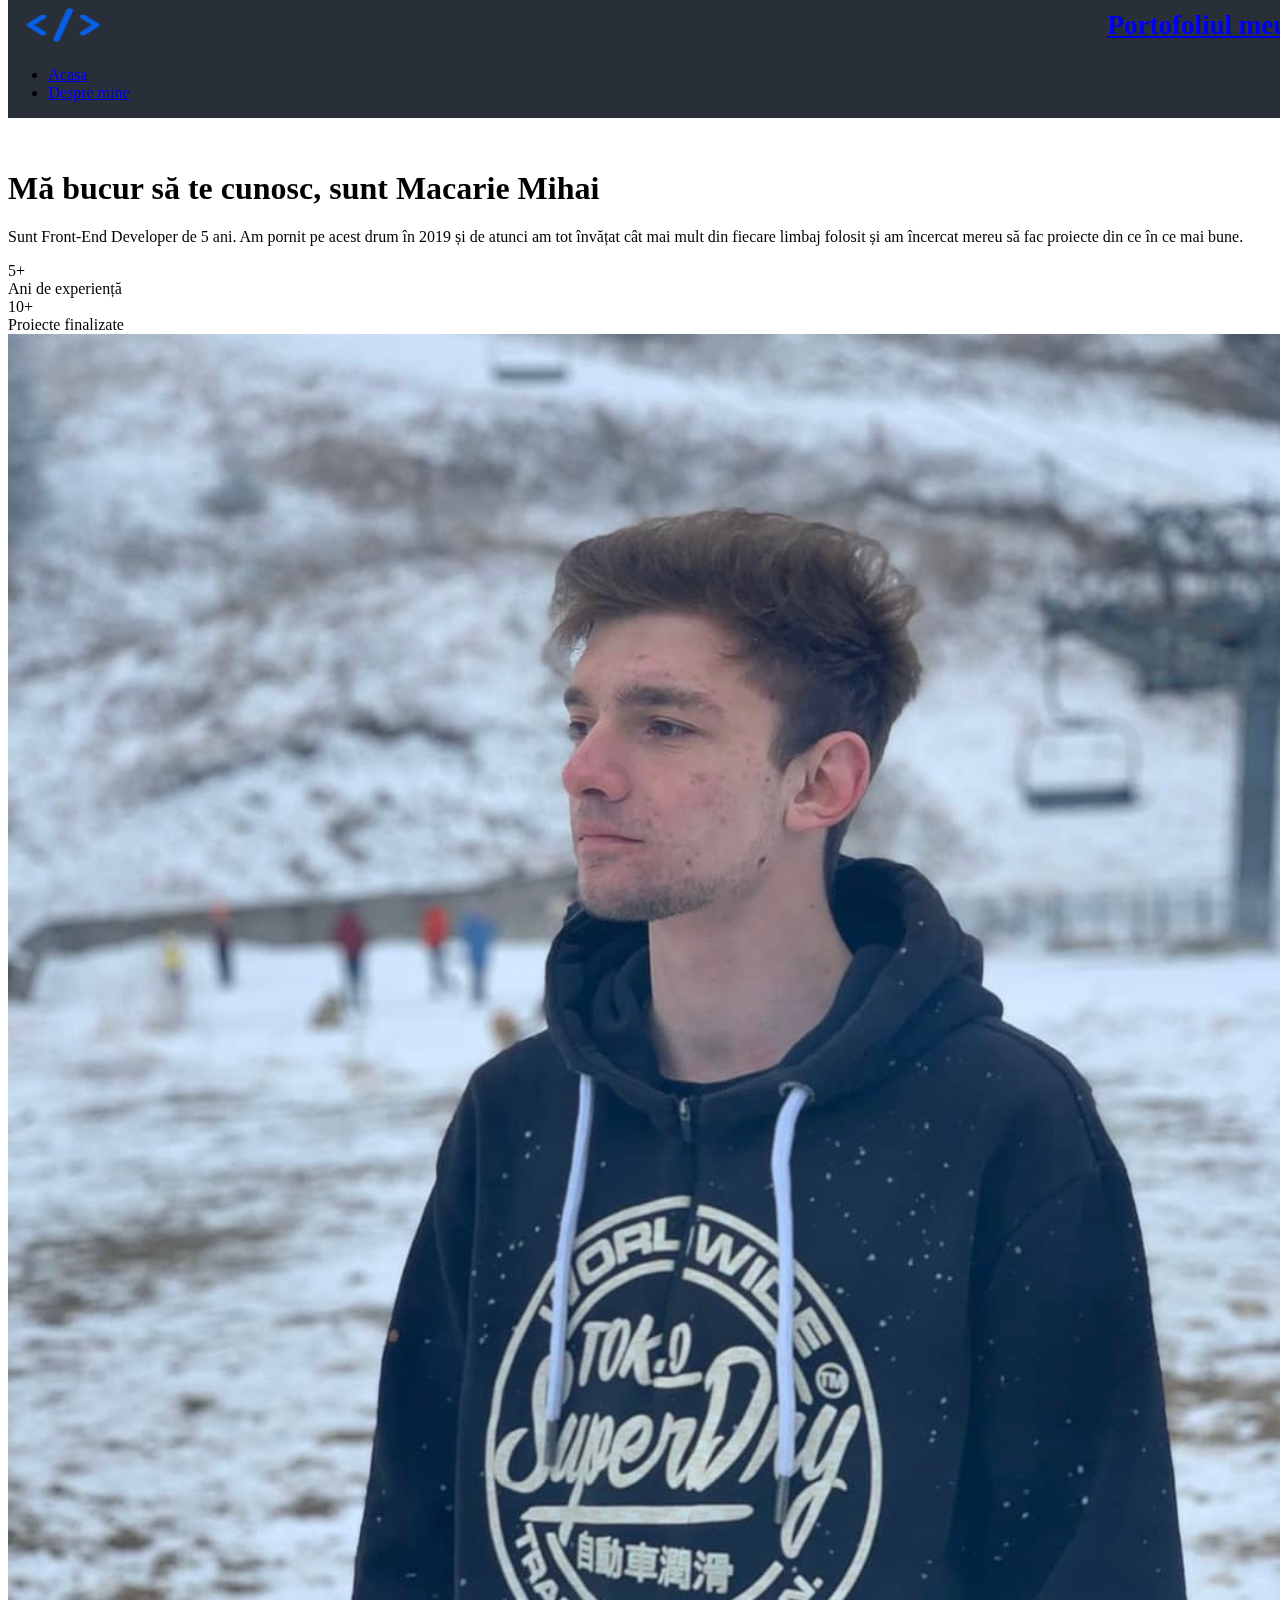
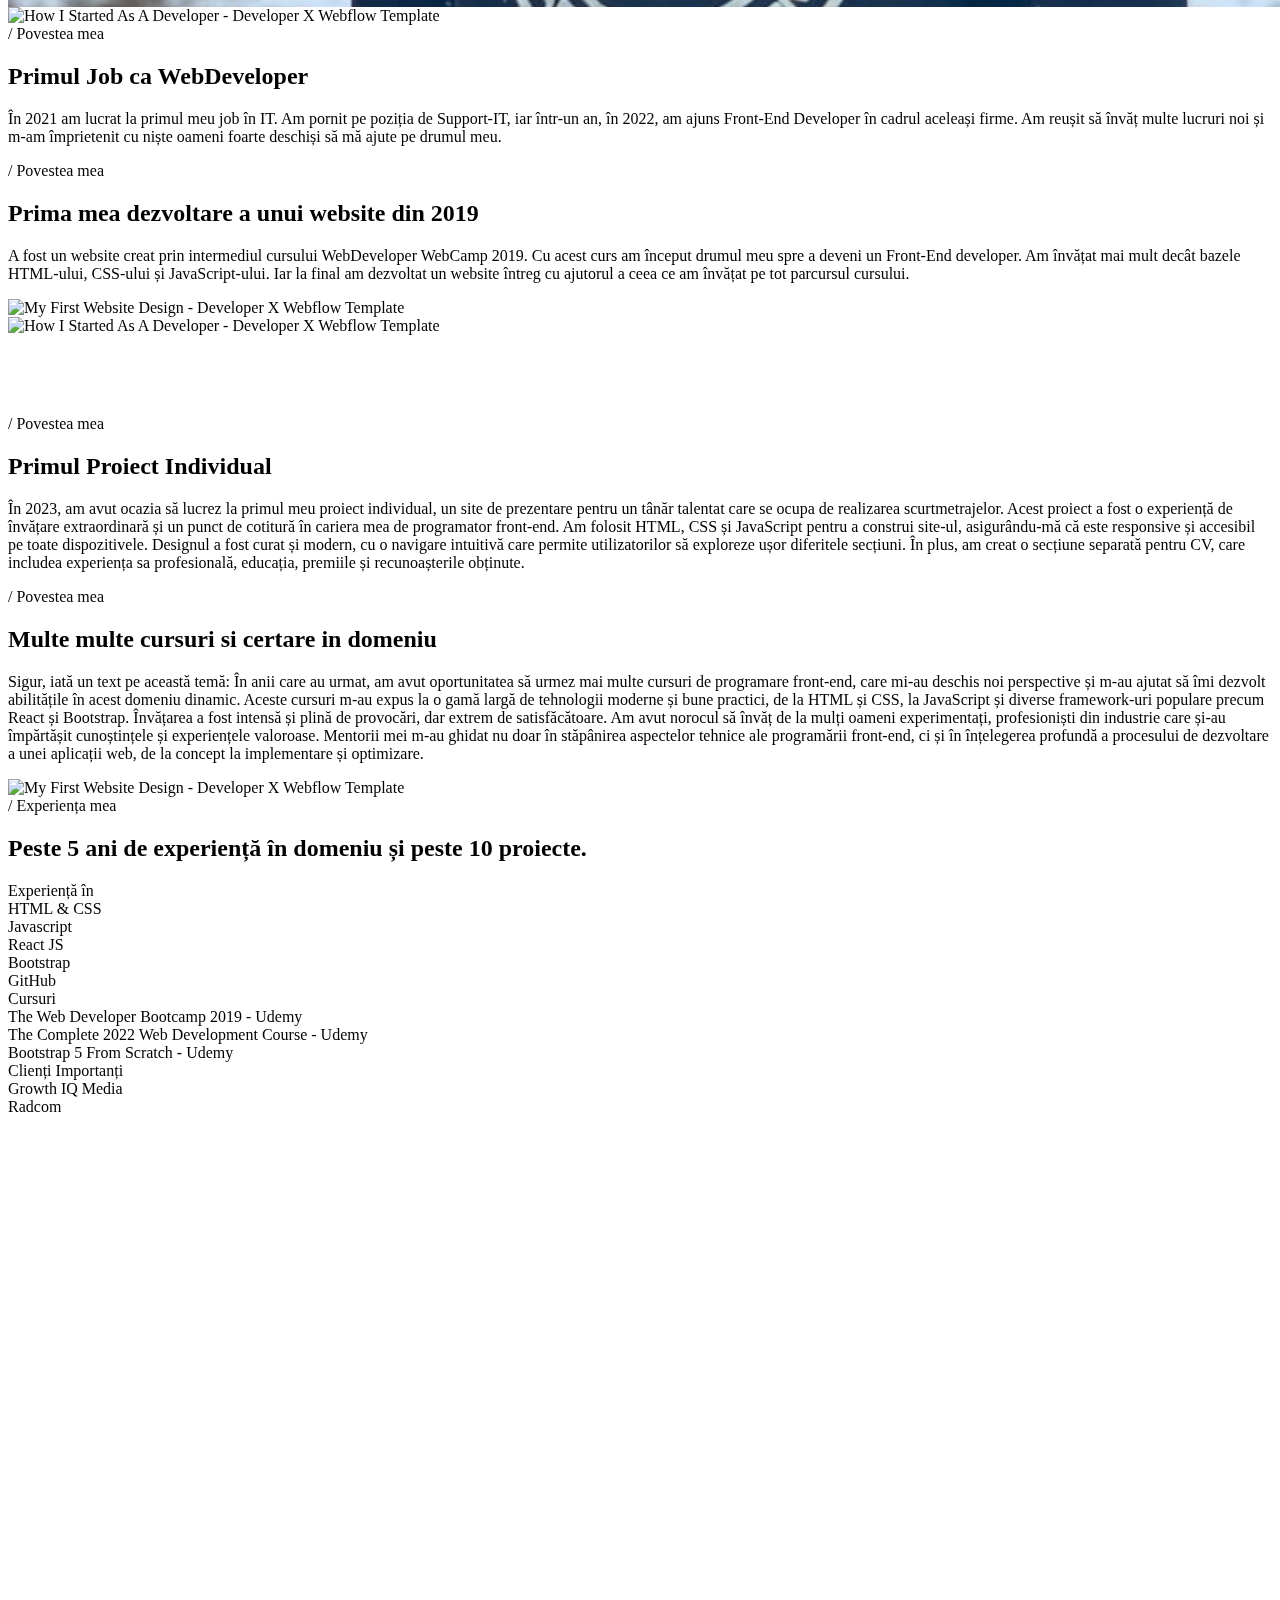
==== about.html @ eaac19b2 "Add files via upload" ====
<html
  data-wf-domain="developertemplate.webflow.io"
  data-wf-page="6232779cb1f7bf62f903f436"
  data-wf-site="622fbc5a718ac3417fcd3d75"
  data-wf-status="1"
  lang="en"
  class="w-mod-js w-mod-ix"
>
  <head>
    <script src="https://unpkg.com/lucide@latest"></script> <!-- Lucide Icons -->
    <script src="https://unpkg.com/lucide@latest"></script> <!-- Lucide Icons -->
    <style>
      .wf-force-outline-none[tabindex="-1"]:focus {
        outline: none;
      }
    </style>
    <meta charset="utf-8" />
    <title>About - Developer X - Webflow Ecommerce website template</title>
    <meta
      content="Want to stand-out from the rest of developers? Meet Developer X, our top-notch developer portfolio Webflow Template designed for developers, by developers. If you want to boost your personal brand &amp; have an stellar online presence, this is the template for you."
      name="description"
    />
    <meta
      content="About - Developer X - Webflow Ecommerce website template"
      property="og:title"
    />
    <meta
      content="Want to stand-out from the rest of developers? Meet Developer X, our top-notch developer portfolio Webflow Template designed for developers, by developers. If you want to boost your personal brand &amp; have an stellar online presence, this is the template for you."
      property="og:description"
    />
    <meta
      content="https://assets-global.website-files.com/622fbc5a718ac3417fcd3d75/623a05f6d0037edb2e029507_featured-image-developer-webflow-ecommerce-template.png"
      property="og:image"
    />
    <meta
      content="About - Developer X - Webflow Ecommerce website template"
      property="twitter:title"
    />
    <meta
      content="Want to stand-out from the rest of developers? Meet Developer X, our top-notch developer portfolio Webflow Template designed for developers, by developers. If you want to boost your personal brand &amp; have an stellar online presence, this is the template for you."
      property="twitter:description"
    />
    <meta
      content="https://assets-global.website-files.com/622fbc5a718ac3417fcd3d75/623a05f6d0037edb2e029507_featured-image-developer-webflow-ecommerce-template.png"
      property="twitter:image"
    />
    <meta property="og:type" content="website" />
    <meta content="summary_large_image" name="twitter:card" />
    <meta content="width=device-width, initial-scale=1" name="viewport" />
    <meta content="Webflow" name="generator" />
    <link
      href="https://assets-global.website-files.com/622fbc5a718ac3417fcd3d75/css/developertemplate.webflow.d7b57776f.css"
      rel="stylesheet"
      type="text/css"
    />
    <script type="text/javascript">
      !(function (o, c) {
        var n = c.documentElement,
          t = " w-mod-";
        (n.className += t + "js"),
          ("ontouchstart" in o ||
            (o.DocumentTouch && c instanceof DocumentTouch)) &&
            (n.className += t + "touch");
      })(window, document);
    </script>
    <link
      href="https://assets-global.website-files.com/622fbc5a718ac3417fcd3d75/622fc136fe00798ec6930d63_favicon-developer-webflow-ecommerce-template.svg"
      rel="shortcut icon"
      type="image/x-icon"
    />
    <link
      href="https://assets-global.website-files.com/622fbc5a718ac3417fcd3d75/622fc1393ff7586b04fc5162_webclip-developer-webflow-ecommerce-template.svg"
      rel="apple-touch-icon"
    />
    <style>
      .w-webflow-badge {
        display: none !important;
      }
    </style>
    <script type="text/javascript">
      window.__WEBFLOW_CURRENCY_SETTINGS = {
        currencyCode: "USD",
        symbol: "$",
        decimal: ".",
        fractionDigits: 2,
        group: ",",
        template:
          '{{wf {"path":"symbol","type":"PlainText"} }} {{wf {"path":"amount","type":"CommercePrice"} }} {{wf {"path":"currencyCode","type":"PlainText"} }}',
        hideDecimalForWholeNumbers: false,
      };
    </script>
    <link rel="stylesheet" href="about.css">
  </head>
  <body>
    <div style="opacity: 1" class="page-wrapper">
      <div
        data-animation="over-left"
        data-collapse="all"
        data-duration="400"
        data-easing="ease"
        data-easing2="ease"
        role="banner"
        class="header-wrapper w-nav sticky"
      >
        <div
          data-w-id="c5231f79-d17d-961c-a3fe-cabb2bfa14ce"
          class="container-default w-container"
          style="opacity: 1"
        >
          <div class="header-content-wrapper">
            <a
              href="index.html"
              aria-current="page"
              class="header-nav-link w-nav-brand w--current title"
              ><img
                src="code.png"
                alt="Macarie Mihai-Alexandru|Web Developer|Portofolio"
                class="header-logo"
            />Portofoliul meu</a>
            <div class="header-right-side">
              <!-- <div class="menu-iconz" id="burger-menuz">
                <i data-lucide="menu">ma-ta</i>
            </div>
            <div class="menu-itemz" id="menuz">
                <button class="menu-btnz">Acasă</button>
                <button class="menu-btnz">Despre mine</button>
            </div> -->
              <ul role="list" class="header-nav-menu-list hidden-on-tablet">
                <li
                  data-w-id="c5231f79-d17d-961c-a3fe-cabb2bfa14d4"
                  class="header-nav-list-item"
                >
                  <a
                    href="index.html"
                    aria-current="page"
                    class="header-nav-link w-nav-link w--current"
                    >Acasa</a
                  >
                </li>
                <li
                  data-w-id="c5231f79-d17d-961c-a3fe-cabb2bfa14d7"
                  class="header-nav-list-item"
                >
                  <a href="about.html" class="header-nav-link w-nav-link">Despre mine</a>
                </li>
              </ul>
            </div>
          </div>
        </div>
        <div class="w-nav-overlay" data-wf-ignore="" id="w-nav-overlay-0"></div>
      </div>
                  </div>
                </li>
              </ul>
              <div
                data-w-id="c5231f79-d17d-961c-a3fe-cabb2bfa1510"
                class="hamburger-menu-wrapper w-nav-button"
                style="-webkit-user-select: text"
                aria-label="menu"
                role="button"
                tabindex="0"
                aria-controls="w-nav-overlay-0"
                aria-haspopup="menu"
                aria-expanded="false"
                fdprocessedid="9fajr"
              >
                <div
                  class="hamburger-menu-bar top"
                  style="
                    transform: translate3d(0px, 0px, 0px) scale3d(1, 1, 1)
                      rotateX(0deg) rotateY(0deg) rotateZ(0deg) skew(0deg, 0deg);
                    transform-style: preserve-3d;
                  "
                ></div>
                <div
                  class="hamburger-menu-bar bottom"
                  style="
                    transform: translate3d(0px, 0px, 0px) scale3d(1, 1, 1)
                      rotateX(0deg) rotateY(0deg) rotateZ(0deg) skew(0deg, 0deg);
                    transform-style: preserve-3d;
                  "
                ></div>
              </div>
            </div>
          </div>
          <div
            class="header-nav-menu-wrapper hamburger-desktop"
          >
            <div
              class="header-nav-menu-bg"
              style="width: 0vw; height: 0vw"
            ></div>
            <ul
              role="list"
              class="header-nav-menu-list hamburger-desktop"
              style="
                transform: translate3d(0px, 0px, 0px) scale3d(0.9, 0.9, 1)
                  rotateX(0deg) rotateY(0deg) rotateZ(0deg) skew(0deg, 0deg);
                transform-style: preserve-3d;
                opacity: 0;
              "
            >
              <li
                data-w-id="c5231f79-d17d-961c-a3fe-cabb2bfa1516"
                class="header-nav-list-item hamburger-desktop"
              >
                <a
                  href="/home"
                  class="header-nav-link hamburger-desktop-nav-link w-nav-link"
                  >Home</a
                >
              </li>
              <li
                data-w-id="c5231f79-d17d-961c-a3fe-cabb2bfa1519"
                class="header-nav-list-item hamburger-desktop"
              >
                <a
                  href="/about"
                  aria-current="page"
                  class="header-nav-link hamburger-desktop-nav-link w-nav-link w--current"
                  >About</a
                >
              </li>
              <li
                data-w-id="c5231f79-d17d-961c-a3fe-cabb2bfa151c"
                class="header-nav-list-item hamburger-desktop"
              >
                <a
                  href="/blog"
                  class="header-nav-link hamburger-desktop-nav-link w-nav-link"
                  >Blog</a
                >
              </li>
              <li
                data-w-id="c5231f79-d17d-961c-a3fe-cabb2bfa151f"
                class="header-nav-list-item hamburger-desktop"
              >
                <a
                  href="/portfolio"
                  class="header-nav-link hamburger-desktop-nav-link w-nav-link"
                  >Portfolio</a
                >
              </li>
            </ul>
          </div>
        </div>
        <div class="w-nav-overlay" data-wf-ignore="" id="w-nav-overlay-0"></div>
      </div>
      <div class="section pd-top-130px---bottom-190px">
        <div class="container-default w-container main-section">
          <div class="grid-2-columns hero-avatar-right">
            <div
              id="w-node-_020d9287-97de-99de-4f2e-3b975ffccd1d-f903f436"
              data-w-id="020d9287-97de-99de-4f2e-3b975ffccd1d"
              style="
                transform: translate3d(0px, 0%, 0px) scale3d(1, 1, 1)
                  rotateX(0deg) rotateY(0deg) rotateZ(0deg) skew(0deg, 0deg);
                opacity: 1;
                transform-style: preserve-3d;
              "
            >
              <div class="heading-top-line large"></div>
              <h1 class="display-2">Mă bucur să te cunosc, sunt Macarie Mihai</h1>
              <p class="mg-bottom-0">
                Sunt Front-End Developer de 5 ani. Am pornit pe acest drum în 2019 și de atunci am tot învățat cât mai mult din
                 fiecare limbaj folosit și am încercat mereu să fac proiecte din ce în ce mai bune.
              </p>
              <div class="divider top-52px---bottom-20px bg-neutral-700"></div>
              <div class="inner-container _432px-mbl">
                <div class="grid-2-columns _2-col-mbl _1-col-mbp">
                  <div class="flex align-center">
                    <div class="display-2 mg-right-16px">
                      5<span class="color-accent-1">+</span>
                    </div>
                    <div class="text-300 bold">Ani de experiență</div>
                  </div>
                  <div class="flex align-center">
                    <div class="display-2 mg-right-16px">
                      10<span class="color-accent-1">+</span>
                    </div>
                    <div class="text-300 bold">Proiecte finalizate</div>
                  </div>
                </div>
              </div>
            </div>
            <img
              src="image00001.jpg"
              loading="eager"
              style="
                transform: translate3d(0px, 0%, 0px) scale3d(1, 1, 1)
                  rotateX(0deg) rotateY(0deg) rotateZ(0deg) skew(0deg, 0deg);
                opacity: 1;
                transform-style: preserve-3d;
              "
              data-w-id="f880c9f0-ab53-c881-2e73-5d5b19475336"
              alt="John Carter - Developer X Webflow Template"
              id="w-node-f880c9f0-ab53-c881-2e73-5d5b19475336-f903f436"
              class="avatar-circle"
            />
          </div>
        </div>
      </div>
      <div
        class="bg-neutral-700-40 position-relative---z-index-1 pd-top-100px-mbl"
      >
        <div class="bg-neutral-800 _116px-top hidden-on-mbl"></div>
        <div class="bg-neutral-800 _116px-bottom"></div>
        <div class="container-default w-container">
          <div class="grid-2-columns gap-row-80px">
            <div
              id="w-node-_3e60872d-21ee-0ba2-73a3-b4a9aa8975a2-f903f436"
              class="grid-1-column gap-row-100px"
            >
              <div
                id="w-node-a67dae8f-00e7-66e1-601a-1403f162eeef-f903f436"
                data-w-id="a67dae8f-00e7-66e1-601a-1403f162eeef"
                style="
                  transform: translate3d(0px, 0%, 0px) scale3d(1, 1, 1)
                    rotateX(0deg) rotateY(0deg) rotateZ(0deg) skew(0deg, 0deg);
                  opacity: 1;
                  transform-style: preserve-3d;
                "
                class="inner-container _560px _100-mbl"
              >
                <img
                  src="https://assets-global.website-files.com/622fbc5a718ac3417fcd3d75/62335be9ecc98ad8c7535a00_my-story-image-1-developer-webflow-ecommerce-template.jpg"
                  loading="eager"
                  sizes="(max-width: 479px) 92vw, (max-width: 767px) 94vw, (max-width: 991px) 46vw, (max-width: 1439px) 47vw, 560px"
                  srcset="
                    https://assets-global.website-files.com/622fbc5a718ac3417fcd3d75/62335be9ecc98ad8c7535a00_my-story-image-1-developer-webflow-ecommerce-template-p-500.jpeg   500w,
                    https://assets-global.website-files.com/622fbc5a718ac3417fcd3d75/62335be9ecc98ad8c7535a00_my-story-image-1-developer-webflow-ecommerce-template-p-800.jpeg   800w,
                    https://assets-global.website-files.com/622fbc5a718ac3417fcd3d75/62335be9ecc98ad8c7535a00_my-story-image-1-developer-webflow-ecommerce-template-p-1080.jpeg 1080w,
                    https://assets-global.website-files.com/622fbc5a718ac3417fcd3d75/62335be9ecc98ad8c7535a00_my-story-image-1-developer-webflow-ecommerce-template.jpg         1120w
                  "
                  alt="How I Started As A Developer - Developer X Webflow Template"
                  class="border-radius-24px border-radius-16px-mbp"
                />
              </div>
              <div
                id="w-node-_1b72c502-ee15-e3e7-bbd6-4a3b52f3fd0f-f903f436"
                data-w-id="1b72c502-ee15-e3e7-bbd6-4a3b52f3fd0f"
                style="
                  transform: translate3d(0px, 0%, 0px) scale3d(1, 1, 1)
                    rotateX(0deg) rotateY(0deg) rotateZ(0deg) skew(0deg, 0deg);
                  opacity: 1;
                  transform-style: preserve-3d;
                "
                class="inner-container _540px _100-mbl"
              >
                <div class="subtitle">
                  <span class="color-accent-1">/</span> Povestea mea
                </div>
                <h2 class="display-3"> Primul Job ca WebDeveloper</h2>
                <p class="mg-bottom-0">
                    În 2021 am lucrat la primul meu job în IT. Am pornit pe poziția de Support-IT, iar într-un an, în 2022, am ajuns Front-End Developer în cadrul aceleași firme. 
                    Am reușit să învăț multe lucruri noi și m-am împrietenit cu niște oameni foarte deschiși să mă ajute pe drumul meu.
                </p>
              </div>
            </div>
            <div
              id="w-node-e5228048-6409-aeb2-7e31-d56007757769-f903f436"
              class="grid-1-column gap-row-100px mg-top-292px-desktop-and-tablet"
            >
              <div
                id="w-node-e5228048-6409-aeb2-7e31-d5600775776c-f903f436"
                data-w-id="e5228048-6409-aeb2-7e31-d5600775776c"
                style="
                  transform: translate3d(0px, 0%, 0px) scale3d(1, 1, 1)
                    rotateX(0deg) rotateY(0deg) rotateZ(0deg) skew(0deg, 0deg);
                  opacity: 1;
                  transform-style: preserve-3d;
                "
                class="inner-container _540px _100-mbl"
              >
                <div class="subtitle">
                  <span class="color-accent-1">/</span> Povestea mea
                </div>
                <h2 class="display-3">Prima mea dezvoltare a unui website din 2019</h2>
                <p class="mg-bottom-0">
                    A fost un website creat prin intermediul cursului WebDeveloper WebCamp 2019. Cu acest curs am început drumul meu spre a deveni un Front-End developer.
                     Am învățat mai mult decât bazele HTML-ului, CSS-ului și JavaScript-ului. Iar la final am dezvoltat un website întreg cu ajutorul a ceea ce am învățat pe tot parcursul 
                     cursului.
                </p>
              </div>
              <div
                id="w-node-e5228048-6409-aeb2-7e31-d5600775776a-f903f436"
                data-w-id="e5228048-6409-aeb2-7e31-d5600775776a"
                style="
                  transform: translate3d(0px, 0%, 0px) scale3d(1, 1, 1)
                    rotateX(0deg) rotateY(0deg) rotateZ(0deg) skew(0deg, 0deg);
                  opacity: 1;
                  transform-style: preserve-3d;
                "
                class="inner-container _560px _100-mbl"
              >
                <img
                  src="https://assets-global.website-files.com/622fbc5a718ac3417fcd3d75/62335be970b9542f0f60b9c6_my-story-image-2-developer-webflow-ecommerce-template.jpg"
                  loading="eager"
                  sizes="(max-width: 479px) 92vw, (max-width: 767px) 94vw, (max-width: 991px) 46vw, (max-width: 1439px) 47vw, 560px"
                  srcset="
                    https://assets-global.website-files.com/622fbc5a718ac3417fcd3d75/62335be970b9542f0f60b9c6_my-story-image-2-developer-webflow-ecommerce-template-p-500.jpeg   500w,
                    https://assets-global.website-files.com/622fbc5a718ac3417fcd3d75/62335be970b9542f0f60b9c6_my-story-image-2-developer-webflow-ecommerce-template-p-800.jpeg   800w,
                    https://assets-global.website-files.com/622fbc5a718ac3417fcd3d75/62335be970b9542f0f60b9c6_my-story-image-2-developer-webflow-ecommerce-template-p-1080.jpeg 1080w,
                    https://assets-global.website-files.com/622fbc5a718ac3417fcd3d75/62335be970b9542f0f60b9c6_my-story-image-2-developer-webflow-ecommerce-template.jpg         1120w
                  "
                  alt="My First Website Design - Developer X Webflow Template"
                  class="border-radius-24px border-radius-16px-mbp"
                />
              </div>
            </div>
          </div>
        </div>
        <div class="container-default w-container">
          <div class="grid-2-columns gap-row-80px">
            <div
              id="w-node-_3e60872d-21ee-0ba2-73a3-b4a9aa8975a2-f903f436"
              class="grid-1-column gap-row-100px"
            >
              <div
                id="w-node-a67dae8f-00e7-66e1-601a-1403f162eeef-f903f436"
                data-w-id="a67dae8f-00e7-66e1-601a-1403f162eeef"
                style="
                  transform: translate3d(0px, 0%, 0px) scale3d(1, 1, 1)
                    rotateX(0deg) rotateY(0deg) rotateZ(0deg) skew(0deg, 0deg);
                  opacity: 1;
                  transform-style: preserve-3d;
                "
                class="inner-container _560px _100-mbl"
              >
                <img
                  src="https://assets-global.website-files.com/622fbc5a718ac3417fcd3d75/62335be9ecc98ad8c7535a00_my-story-image-1-developer-webflow-ecommerce-template.jpg"
                  loading="eager"
                  sizes="(max-width: 479px) 92vw, (max-width: 767px) 94vw, (max-width: 991px) 46vw, (max-width: 1439px) 47vw, 560px"
                  srcset="
                    https://assets-global.website-files.com/622fbc5a718ac3417fcd3d75/62335be9ecc98ad8c7535a00_my-story-image-1-developer-webflow-ecommerce-template-p-500.jpeg   500w,
                    https://assets-global.website-files.com/622fbc5a718ac3417fcd3d75/62335be9ecc98ad8c7535a00_my-story-image-1-developer-webflow-ecommerce-template-p-800.jpeg   800w,
                    https://assets-global.website-files.com/622fbc5a718ac3417fcd3d75/62335be9ecc98ad8c7535a00_my-story-image-1-developer-webflow-ecommerce-template-p-1080.jpeg 1080w,
                    https://assets-global.website-files.com/622fbc5a718ac3417fcd3d75/62335be9ecc98ad8c7535a00_my-story-image-1-developer-webflow-ecommerce-template.jpg         1120w
                  "
                  alt="How I Started As A Developer - Developer X Webflow Template"
                  class="border-radius-24px border-radius-16px-mbp"
                />
              </div>
              <div
                id="w-node-_1b72c502-ee15-e3e7-bbd6-4a3b52f3fd0f-f903f436"
                data-w-id="1b72c502-ee15-e3e7-bbd6-4a3b52f3fd0f"
                style="
                  transform: translate3d(0px, 0%, 0px) scale3d(1, 1, 1)
                    rotateX(0deg) rotateY(0deg) rotateZ(0deg) skew(0deg, 0deg);
                  opacity: 1;
                  transform-style: preserve-3d;
                "
                class="inner-container _540px _100-mbl"
              >
                <div class="subtitle mg-top">
                  <span class="color-accent-1">/</span> Povestea mea
                </div>
                <h2 class="display-3"> Primul Proiect Individual</h2>
                <p class="mg-bottom-0">
                  În 2023, am avut ocazia să lucrez la primul meu proiect individual, un site de prezentare pentru un tânăr talentat care se ocupa de realizarea scurtmetrajelor.
                   Acest proiect a fost o experiență de învățare extraordinară și un punct de cotitură în cariera mea de programator front-end.
                  
                  Am folosit HTML, CSS și JavaScript pentru a construi site-ul, asigurându-mă că este responsive și accesibil pe toate dispozitivele. 
                  Designul a fost curat și modern, cu o navigare intuitivă care permite utilizatorilor să exploreze ușor diferitele secțiuni. 
                   În plus, am creat o secțiune separată pentru CV, care includea experiența sa profesională, educația, premiile și recunoașterile obținute.
                </p>
              </div>
            </div>
            <div
              id="w-node-e5228048-6409-aeb2-7e31-d56007757769-f903f436"
              class="grid-1-column gap-row-100px mg-top-292px-desktop-and-tablet"
            >
              <div
                id="w-node-e5228048-6409-aeb2-7e31-d5600775776c-f903f436"
                data-w-id="e5228048-6409-aeb2-7e31-d5600775776c"
                style="
                  transform: translate3d(0px, 0%, 0px) scale3d(1, 1, 1)
                    rotateX(0deg) rotateY(0deg) rotateZ(0deg) skew(0deg, 0deg);
                  opacity: 1;
                  transform-style: preserve-3d;
                "
                class="inner-container _540px _100-mbl"
              >
                <div class="subtitle">
                  <span class="color-accent-1">/</span> Povestea mea
                </div>
                <h2 class="display-3">Multe multe cursuri si certare in domeniu</h2>
                <p class="mg-bottom-0">
                    
Sigur, iată un text pe această temă:

În anii care au urmat, am avut oportunitatea să urmez mai multe cursuri de programare front-end, care mi-au deschis noi perspective și m-au ajutat să îmi dezvolt abilitățile 
în acest domeniu dinamic. Aceste cursuri m-au expus la o gamă largă de tehnologii moderne și bune practici, 
de la HTML și CSS, la JavaScript și diverse framework-uri populare precum React și Bootstrap.

Învățarea a fost intensă și plină de provocări, dar extrem de satisfăcătoare. Am avut norocul să învăț de la mulți oameni experimentați, profesioniști din industrie care și-au împărtășit cunoștințele
 și experiențele valoroase. Mentorii mei m-au ghidat nu doar în stăpânirea aspectelor tehnice ale programării front-end, ci și în înțelegerea profundă a procesului de dezvoltare a unei aplicații web,
  de la concept la implementare și optimizare.
                </p>
              </div>
              <div
                id="w-node-e5228048-6409-aeb2-7e31-d5600775776a-f903f436"
                data-w-id="e5228048-6409-aeb2-7e31-d5600775776a"
                style="
                  transform: translate3d(0px, 0%, 0px) scale3d(1, 1, 1)
                    rotateX(0deg) rotateY(0deg) rotateZ(0deg) skew(0deg, 0deg);
                  opacity: 1;
                  transform-style: preserve-3d;
                "
                class="inner-container _560px _100-mbl"
              >
                <img
                  src="https://assets-global.website-files.com/622fbc5a718ac3417fcd3d75/62335be970b9542f0f60b9c6_my-story-image-2-developer-webflow-ecommerce-template.jpg"
                  loading="eager"
                  sizes="(max-width: 479px) 92vw, (max-width: 767px) 94vw, (max-width: 991px) 46vw, (max-width: 1439px) 47vw, 560px"
                  srcset="
                    https://assets-global.website-files.com/622fbc5a718ac3417fcd3d75/62335be970b9542f0f60b9c6_my-story-image-2-developer-webflow-ecommerce-template-p-500.jpeg   500w,
                    https://assets-global.website-files.com/622fbc5a718ac3417fcd3d75/62335be970b9542f0f60b9c6_my-story-image-2-developer-webflow-ecommerce-template-p-800.jpeg   800w,
                    https://assets-global.website-files.com/622fbc5a718ac3417fcd3d75/62335be970b9542f0f60b9c6_my-story-image-2-developer-webflow-ecommerce-template-p-1080.jpeg 1080w,
                    https://assets-global.website-files.com/622fbc5a718ac3417fcd3d75/62335be970b9542f0f60b9c6_my-story-image-2-developer-webflow-ecommerce-template.jpg         1120w
                  "
                  alt="My First Website Design - Developer X Webflow Template"
                  class="border-radius-24px border-radius-16px-mbp"
                />
              </div>
            </div>
          </div>
        </div>
      </div>
      <div class="section">
        <div class="container-default w-container">
          <div class="grid-2-columns _1-5fr---1fr">
            <div
              id="w-node-aecf0820-3c6a-f449-bdb0-ac047d114916-f903f436"
              data-w-id="aecf0820-3c6a-f449-bdb0-ac047d114916"
              style="
                transform: translate3d(0px, 0%, 0px) scale3d(1, 1, 1)
                  rotateX(0deg) rotateY(0deg) rotateZ(0deg) skew(0deg, 0deg);
                opacity: 1;
                transform-style: preserve-3d;
              "
            >
              <div class="subtitle">
                <span class="color-accent-1">/</span> Experiența mea
              </div>
              <h2 class="display-3 mg-bottom-0">
                Peste 5 ani de experiență în domeniu și peste 10 proiecte.
              </h2>
            </div>
          </div>
          <div
            data-w-id="4fae98be-0987-1d3a-bb4f-7eeefb994e81"
            style="opacity: 1"
            class="divider top-66px---bottom-78px bg-neutral-600"
          ></div>
          <div class="grid-3-columns experience-list">
            <div
              id="w-node-_1296537c-dd49-79e5-2e25-950d696bcdce-f903f436"
              data-w-id="1296537c-dd49-79e5-2e25-950d696bcdce"
              style="
                transform: translate3d(0px, 0%, 0px) scale3d(1, 1, 1)
                  rotateX(0deg) rotateY(0deg) rotateZ(0deg) skew(0deg, 0deg);
                opacity: 1;
                transform-style: preserve-3d;
              "
            >
              <div class="mg-bottom-32px">
                <div class="text-200 medium text-uppercase">Experiență în</div>
              </div>
                <div id="w-node-_3f1f6fe8-6450-e895-cf33-1c15c4866153-f903f436">
                  <div class="display-5 mg-bottom-12px">HTML &amp; CSS</div>
                  <div class="display-5 mg-bottom-12px">Javascript</div>
                  <div class="display-5 mg-bottom-12px">React JS</div> 
                  <div class="display-5 mg-bottom-12px">Bootstrap</div>
                  <div class="display-5 mg-bottom-12px">GitHub</div>
                </div>
            </div>
            <div
              data-w-id="cba9197a-ff24-8abe-13df-be60a808353e"
              style="
                transform: translate3d(0px, 0%, 0px) scale3d(1, 1, 1)
                  rotateX(0deg) rotateY(0deg) rotateZ(0deg) skew(0deg, 0deg);
                opacity: 1;
                transform-style: preserve-3d;
              "
            >
              <div class="mg-bottom-32px">
                <div class="text-200 medium text-uppercase mg-left">Cursuri</div>
              </div>
              <div class="mg-left">
                <div class="display-5 mg-bottom-12px">The Web Developer Bootcamp 2019 - Udemy</div>
                <div class="display-5 mg-bottom-12px">The Complete 2022 Web Development Course - Udemy</div>
                <div class="display-5">Bootstrap 5 From Scratch - Udemy</div>
              </div>
            </div>
            <div
              data-w-id="0d012246-c9e6-250b-4a26-180793dc461b"
              style="
                transform: translate3d(0px, 0%, 0px) scale3d(1, 1, 1)
                  rotateX(0deg) rotateY(0deg) rotateZ(0deg) skew(0deg, 0deg);
                opacity: 1;
                transform-style: preserve-3d;
              "
            >
              <div class="mg-bottom-32px">
                <div class="text-200 medium text-uppercase">Clienți Importanți</div>
              </div>
              <div>
                <div class="display-5 mg-bottom-12px">Growth IQ Media</div>
                <div class="display-5 mg-bottom-12px">Radcom</div>
              </div>
            </div>
          </div>
        </div>
      </div>
      <!-- <div class="section">
        <div class="container-default w-container">
          <div class="grid-2-columns mg-bottom-64px">
            <div
              id="w-node-d82d0bcd-c284-e7bf-2d2a-7990ca609bfe-f903f436"
              data-w-id="d82d0bcd-c284-e7bf-2d2a-7990ca609bfe"
              style="
                transform: translate3d(0px, 10%, 0px) scale3d(1, 1, 1)
                  rotateX(0deg) rotateY(0deg) rotateZ(0deg) skew(0deg, 0deg);
                opacity: 0;
                transform-style: preserve-3d;
              "
            >
              <div class="subtitle">
                <span class="color-accent-1">/</span> My Experience
              </div>
              <h2 class="display-3 mg-bottom-0">
                I’ve worked with some amazing companies
              </h2>
            </div>
            <a
              id="w-node-_1ea61027-21f5-a95a-b4df-ad8a1933f4e4-f903f436"
              data-w-id="1ea61027-21f5-a95a-b4df-ad8a1933f4e4"
              style="
                transform: translate3d(0px, 10%, 0px) scale3d(1, 1, 1)
                  rotateX(0deg) rotateY(0deg) rotateZ(0deg) skew(0deg, 0deg);
                opacity: 0;
                transform-style: preserve-3d;
              "
              href="/contact"
              class="link-wrapper white mg-bottom-12px w-inline-block"
              ><div class="link-text heading-h3-size">Get in touch</div>
              <div class="line-square-icon link-icon-right _26px"></div>
              <div class="link-underline-wrapper">
                <div style="width: 0%" class="link-underline"></div></div
            ></a>
          </div>
          <div>
            <div
              data-w-id="0807fbc4-cfe0-f5f7-42e1-50e48176cb51"
              style="
                transform: translate3d(0px, 10%, 0px) scale3d(1, 1, 1)
                  rotateX(0deg) rotateY(0deg) rotateZ(0deg) skew(0deg, 0deg);
                opacity: 0;
                transform-style: preserve-3d;
              "
              class="grid-3-columns past-experience"
            >
              <div
                id="w-node-_724415ee-5935-3227-679b-46b42654ff48-f903f436"
                class="inner-container _120px-mbl _100px-mbp"
              >
                <img
                  src="https://assets-global.website-files.com/622fbc5a718ac3417fcd3d75/655682df2db8715a848d0741_venture-logo-developer-x-webflow-template.svg"
                  loading="eager"
                  id="w-node-_9751c482-cc4b-c06b-53bd-648dde28b2b9-f903f436"
                  alt="Venture Logo - Developer X Webflow Template"
                />
              </div>
              <div id="w-node-_347770cd-5085-7685-06be-47a905ce5c86-f903f436">
                <h3 class="display-4 mg-bottom-12px">
                  Head of Engineering at Venture
                </h3>
                <p class="mg-bottom-0">
                  Lorem ipsum dolor sit amet consectet adipiscing elit et et est
                  eget tortor lacus aliquam pulvinar senectus ut sapien sed nun
                </p>
              </div>
              <div
                id="w-node-_7ea0f639-39c4-add0-05ff-5aa2de056bd6-f903f436"
                class="flex align-center"
              >
                <div class="text-200 medium text-uppercase">Jan 2019</div>
                <div class="details-slash-divider">/</div>
                <div class="text-200 medium text-uppercase">Present</div>
              </div>
            </div>
            <div
              data-w-id="8e2d00b4-520b-a5c6-9676-77c9e33f7e4c"
              style="
                transform: translate3d(0px, 10%, 0px) scale3d(1, 1, 1)
                  rotateX(0deg) rotateY(0deg) rotateZ(0deg) skew(0deg, 0deg);
                opacity: 0;
                transform-style: preserve-3d;
              "
              class="grid-3-columns past-experience"
            >
              <div
                id="w-node-_974e44f6-cc93-a3d5-0c21-37a67c5ab16a-f903f436"
                class="inner-container _120px-mbl _100px-mbp"
              >
                <img
                  src="https://assets-global.website-files.com/622fbc5a718ac3417fcd3d75/655682df56e6a9ae12574cb4_agency-logo-developer-x-webflow-template.svg"
                  loading="eager"
                  id="w-node-_8e2d00b4-520b-a5c6-9676-77c9e33f7e4d-f903f436"
                  alt="Agency Logo - Developer X Webflow Template"
                />
              </div>
              <div id="w-node-_8e2d00b4-520b-a5c6-9676-77c9e33f7e4e-f903f436">
                <h3 class="display-4 mg-bottom-12px">
                  Lead Frontend Developer at React
                </h3>
                <p class="mg-bottom-0">
                  Lorem ipsum dolor sit amet consectet adipiscing elit et et est
                  eget tortor lacus aliquam pulvinar senectus ut sapien sed nun
                </p>
              </div>
              <div
                id="w-node-_8e2d00b4-520b-a5c6-9676-77c9e33f7e53-f903f436"
                class="flex align-center"
              >
                <div class="text-200 medium text-uppercase">APR 2014</div>
                <div class="details-slash-divider">/</div>
                <div class="text-200 medium text-uppercase">Jan 2019</div>
              </div>
            </div>
            <div
              data-w-id="f91105fa-53be-bf44-b20c-4d037540fc17"
              style="
                transform: translate3d(0px, 10%, 0px) scale3d(1, 1, 1)
                  rotateX(0deg) rotateY(0deg) rotateZ(0deg) skew(0deg, 0deg);
                opacity: 0;
                transform-style: preserve-3d;
              "
              class="grid-3-columns past-experience"
            >
              <div
                id="w-node-fa957667-aaea-06a8-05db-378d8916f729-f903f436"
                class="inner-container _120px-mbl _100px-mbp"
              >
                <img
                  src="https://assets-global.website-files.com/622fbc5a718ac3417fcd3d75/655682df839aa1093b52eb18_studio-logo-developer-x-webflow-template.svg"
                  loading="eager"
                  id="w-node-f91105fa-53be-bf44-b20c-4d037540fc18-f903f436"
                  alt="Studio Logo - Developer X Webflow Template"
                />
              </div>
              <div id="w-node-f91105fa-53be-bf44-b20c-4d037540fc19-f903f436">
                <h3 class="display-4 mg-bottom-12px">
                  Frontend Lead at Studio
                </h3>
                <p class="mg-bottom-0">
                  Lorem ipsum dolor sit amet consectet adipiscing elit et et est
                  eget tortor lacus aliquam pulvinar senectus ut sapien sed nun
                </p>
              </div>
              <div
                id="w-node-f91105fa-53be-bf44-b20c-4d037540fc1e-f903f436"
                class="flex align-center"
              >
                <div class="text-200 medium text-uppercase">Aug 2010</div>
                <div class="details-slash-divider">/</div>
                <div class="text-200 medium text-uppercase">APR 2014</div>
              </div>
            </div>
          </div>
        </div>
      </div> -->
      <!-- <div class="section bg-neutral-700---40">
        <div class="container-default w-container">
          <div class="grid-2-columns">
            <div
              id="w-node-e1bf1f8c-c577-08c1-9e80-40e6d9f5c868-f903f436"
              data-w-id="e1bf1f8c-c577-08c1-9e80-40e6d9f5c868"
              style="
                transform: translate3d(0px, 10%, 0px) scale3d(1, 1, 1)
                  rotateX(0deg) rotateY(0deg) rotateZ(0deg) skew(0deg, 0deg);
                opacity: 0;
                transform-style: preserve-3d;
              "
            >
              <div class="subtitle">
                <span class="color-accent-1">/</span> My Experience
              </div>
              <h2 class="display-3 mg-bottom-0">
                Past education &amp; credentials
              </h2>
            </div>
            <div
              id="w-node-_5dbd1bbf-c8ce-9607-b04a-9172a76ec81a-f903f436"
              data-w-id="5dbd1bbf-c8ce-9607-b04a-9172a76ec81a"
              style="
                transform: translate3d(0px, 10%, 0px) scale3d(1, 1, 1)
                  rotateX(0deg) rotateY(0deg) rotateZ(0deg) skew(0deg, 0deg);
                opacity: 0;
                transform-style: preserve-3d;
              "
              class="inner-container _456px _100-mbl"
            >
              <p class="mg-bottom-0">
                Lorem ipsum dolor sit amet consectet adipiscing elit et et est
                eget tortor lacus aliquam pulvinar senectus ut sapien sed nun
              </p>
            </div>
          </div>
          <div
            data-w-id="90cb8bfa-77ac-2035-3caa-03eb743bc888"
            style="opacity: 0"
            class="divider top-64px---bottom-102px bg-neutral-600"
          ></div>
          <div
            data-w-id="94eb6e82-d723-4143-0484-a6826f564be0"
            style="opacity: 0"
            class="grid-2-columns gap-0"
          >
            <div
              id="w-node-fab30cc2-b21a-b66f-9521-3502eccd7b0d-f903f436"
              class="card education-grid-top-left"
            >
              <div class="flex align-center mg-bottom-24px">
                <div class="text-200 medium text-uppercase">
                  Stanford University
                </div>
                <div class="details-slash-divider">/</div>
                <div class="text-200 medium text-uppercase">Jan 2016</div>
              </div>
              <h3 class="display-5">Frontend Web Developer Degree</h3>
              <p class="mg-bottom-0">
                Duis aute irure dolor in reprehenderit in voluptate velit esse
                cill dolore eu fugiat nulla pariatur sint occaecat dolor.
              </p>
            </div>
            <div
              id="w-node-_69e4bb6b-72f8-8f2e-be5f-20eef97eab82-f903f436"
              class="card education-grid-top-right"
            >
              <div class="flex align-center mg-bottom-24px">
                <div class="text-200 medium text-uppercase">MIT University</div>
                <div class="details-slash-divider">/</div>
                <div class="text-200 medium text-uppercase">AUG 2014</div>
              </div>
              <h3 class="display-5">User Experience Master</h3>
              <p class="mg-bottom-0">
                Lorem ipsum dolor sit amet, consectetur adipiscing elit. Ut nisl
                ut lacinia leo nunc id tellus. Orci, curabitur lorem massa
                cursus.
              </p>
            </div>
            <div
              id="w-node-_94cffcec-e685-b22a-28af-5094d1d05fbc-f903f436"
              class="card education-grid-bottom-left"
            >
              <div class="flex align-center mg-bottom-24px">
                <div class="text-200 medium text-uppercase">Google</div>
                <div class="details-slash-divider">/</div>
                <div class="text-200 medium text-uppercase">APR 2011</div>
              </div>
              <h3 class="display-5">Javascript Basics Course</h3>
              <p class="mg-bottom-0">
                Lorem ipsum dolor sit amet, consectetur adipiscing elit. Egestas
                feugiat sagittis, nunc in hac faucibus in risus.
              </p>
            </div>
            <div
              id="w-node-e957da2b-6486-bf04-de03-2e2a51b58fa0-f903f436"
              class="card education-grid-bottom-right"
            >
              <div class="flex align-center mg-bottom-24px">
                <div class="text-200 medium text-uppercase">
                  New York University
                </div>
                <div class="details-slash-divider">/</div>
                <div class="text-200 medium text-uppercase">May 2008</div>
              </div>
              <h3 class="display-5">Web Development Degree</h3>
              <p class="mg-bottom-0">
                Lorem ipsum dolor sit amet, consectetur adipiscing elit.
                Interdum senectus dis nunc fermentum tellus id. Eros tempor.
              </p>
            </div>
          </div>
        </div>
      </div> -->
      <footer class="footer-wrapper">
        <div class="container-default w-container">
          <div class="footer-top">
            <div class="w-layout-grid grid-2-columns footer-grid-top">
              <div
                id="w-node-a9716d81-7fc3-0b29-1a2b-32de728b9507-728b9503"
                data-w-id="a9716d81-7fc3-0b29-1a2b-32de728b9507"
                style="
                  transform: translate3d(0px, 10%, 0px) scale3d(1, 1, 1)
                    rotateX(0deg) rotateY(0deg) rotateZ(0deg) skew(0deg, 0deg);
                  transform-style: preserve-3d;
                  opacity: 0;
                "
              >
                <div class="flex align-center mg-bottom-40px">
                  <img
                    src="image00001.jpg"
                    loading="eager"
                    alt="John Carter - Developer X Webflow Template"
                    class="avatar-circle _05 mg-right-24px"
                  />
                  <div>
                    <div class="display-5 mg-bottom-8px">Macarie Mihai-Alexandru</div>
                    <div class="text-400 medium color-neutral-500">
                      Front-End Developer
                    </div>
                  </div>
                </div>
                <div class="w-layout-grid social-media-grid-top">
                  <a
                    data-w-id="a9716d81-7fc3-0b29-1a2b-32de728b9510"
                    href="https://facebook.com/"
                    target="_blank"
                    class="social-icon w-inline-block"
                    ><div class="social-icon-font"></div></a
                  ><a
                    data-w-id="a9716d81-7fc3-0b29-1a2b-32de728b9516"
                    href="https://www.instagram.com/"
                    target="_blank"
                    class="social-icon w-inline-block"
                    ><div class="social-icon-font"></div></a
                  ><a
                    data-w-id="a9716d81-7fc3-0b29-1a2b-32de728b9519"
                    href="https://www.linkedin.com/"
                    target="_blank"
                    class="social-icon w-inline-block"
                    ><div class="social-icon-font"></div></a
                  ><a
                    data-w-id="a9716d81-7fc3-0b29-1a2b-32de728b951f"
                    href="https://github.com/"
                    target="_blank"
                    class="social-icon w-inline-block"
                    ><div class="social-icon-font"></div></a
                  >
                </div>
              </div>
              <div
                id="w-node-a9716d81-7fc3-0b29-1a2b-32de728b9522-728b9503"
                data-w-id="a9716d81-7fc3-0b29-1a2b-32de728b9522"
                class="inner-container _522px"
                style="
                  transform: translate3d(0px, 10%, 0px) scale3d(1, 1, 1)
                    rotateX(0deg) rotateY(0deg) rotateZ(0deg) skew(0deg, 0deg);
                  transform-style: preserve-3d;
                  opacity: 0;
                "
              >
                <a
                  data-w-id="451cec5f-1f28-0d03-29bf-fd2c9decfa5d"
                  href="/contact"
                  class="display-3 text-decoration-none mg-bottom-40px w-inline-block"
                  ><div class="color-neutral-100 display-block">
                   Contactează-mă
                  </div>
                  <div class="line-square-icon link-icon-right color-accent-1">
                    
                  </div></a
                >
                <div class="grid-2-columns footer-contact-links">
                  <div
                    id="w-node-a9716d81-7fc3-0b29-1a2b-32de728b9528-728b9503"
                  >
                    <div class="text-100 bold text-uppercase">
                      <span class="color-neutral-400">Email me:</span>
                    </div>
                    <a
                      data-w-id="a9716d81-7fc3-0b29-1a2b-32de728b952c"
                      href="mailto:contact@john.com"
                      class="link-wrapper white mg-top-16px w-inline-block"
                      ><div class="link-text heading-h4-size">
                        mihaimacarie113@gmail.com
                      </div>
                      <div class="line-square-icon link-icon-right _26px">
                        
                      </div>
                      <div class="link-underline-wrapper">
                        <div
                          class="link-underline"
                          style="width: 0%"
                        ></div></div
                    ></a>
                  </div>
                  <div
                    id="w-node-a9716d81-7fc3-0b29-1a2b-32de728b9533-728b9503"
                  >
                    <div class="text-100 bold text-uppercase">
                      <span class="color-neutral-400">Call me:</span>
                    </div>
                    <a
                      data-w-id="a9716d81-7fc3-0b29-1a2b-32de728b9537"
                      href="tel:(414)977-048"
                      class="link-wrapper white mg-top-16px w-inline-block"
                      ><div class="link-text heading-h4-size">
                        +40 771 284 433
                      </div>
                      <div class="line-square-icon link-icon-right _26px">
                        
                      </div>
                      <div class="link-underline-wrapper">
                        <div
                          class="link-underline"
                          style="width: 0%"
                        ></div></div
                    ></a>
                  </div>
                </div>
              </div>
            </div>
          </div>
          <div class="footer-bottom">
            <div class="w-layout-grid grid-footer-bottom">
              <div
                id="w-node-a9716d81-7fc3-0b29-1a2b-32de728b9540-728b9503"
                data-w-id="a9716d81-7fc3-0b29-1a2b-32de728b9540"
                style="
                  transform: translate3d(0px, 10%, 0px) scale3d(1, 1, 1)
                    rotateX(0deg) rotateY(0deg) rotateZ(0deg) skew(0deg, 0deg);
                  transform-style: preserve-3d;
                  opacity: 0;
                "
              >
                <a
                  data-w-id="a9716d81-7fc3-0b29-1a2b-32de728b9541"
                  href="/home"
                  aria-current="page"
                  class="footer-link sibling-opacity-item w--current"
                  >Home</a
                ><a
                  data-w-id="a9716d81-7fc3-0b29-1a2b-32de728b9543"
                  href="/about"
                  class="footer-link sibling-opacity-item"
                  >About</a
                >
              </div>
              <div
                id="w-node-a9716d81-7fc3-0b29-1a2b-32de728b954b-728b9503"
                data-w-id="a9716d81-7fc3-0b29-1a2b-32de728b954b"
                class="text-right text-center-tablet"
                style="
                  transform: translate3d(0px, 10%, 0px) scale3d(1, 1, 1)
                    rotateX(0deg) rotateY(0deg) rotateZ(0deg) skew(0deg, 0deg);
                  transform-style: preserve-3d;
                  opacity: 0;
                "
              >
                <p class="color-neutral-100 mg-bottom-0">
                  Copyright © Macarie Mihai-Alexandru
                </p>
              </div>
            </div>
          </div>
        </div>
      </footer>
    </div>
    <div class="loading-bar-wrapper" style="display: none; opacity: 0">
      <div class="loading-bar" style="width: 100vw"></div>
    </div>
    
    <script
      src="https://d3e54v103j8qbb.cloudfront.net/js/jquery-3.5.1.min.dc5e7f18c8.js?site=622fbc5a718ac3417fcd3d75"
      type="text/javascript"
      integrity="sha256-9/aliU8dGd2tb6OSsuzixeV4y/faTqgFtohetphbbj0="
      crossorigin="anonymous"
    ></script>
    <script
      src="https://assets-global.website-files.com/622fbc5a718ac3417fcd3d75/js/webflow.e5f4f2a4a.js"
      type="text/javascript"
    ></script>
    <a class="w-webflow-badge" href="https://webflow.com?utm_campaign=brandjs"
      ><img
        src="https://d3e54v103j8qbb.cloudfront.net/img/webflow-badge-icon-d2.89e12c322e.svg"
        alt=""
        style="margin-right: 4px; width: 26px" /><img
        src="https://d3e54v103j8qbb.cloudfront.net/img/webflow-badge-text-d2.c82cec3b78.svg"
        alt="Made in Webflow" /></a
    ><span id="PING_IFRAME_FORM_DETECTION" style="display: none"></span>
    <script src="teste.js"></script>
  </body>
</html>
---- about.css ----
.sticky {
    overflow: hidden;
    background-color: rgb(41, 47, 56);
    position: fixed; /* Set the navbar to fixed position */
    top: 0; /* Position the navbar at the top of the page */
    width: 100%; /* Full width */
  }

/* .mg-left{
  margin-left: -120px;
} */

.mg-top{
  margin-top: 80px;
}

.main-section{
  margin-top: 10vh;
}

.title {
  font-size: 27px;
  font-weight: 700;
  text-align: center;
  display: flex;
  justify-content: space-between;
  align-items: center;
}

.header-logo {
  height: 50px;
  width: 80px;
  padding-right: 15px;
  padding-left: 15px;
}

.menu-itemz{
  display: none;
  position: absolute;
  right: 20px;
  top: 60px;
  background: white;
  box-shadow: 0 4px 6px rgba(0, 0, 0, 0.1);
  border-radius: 5px;
  padding: 10px;
  flex-direction: column;
}

.menu-btnz {
  background: none;
  border: none;
  padding: 10px;
  cursor: pointer;
  text-align: left;
  width: 100%;
  font-size: 16px;
}

.menu-btnz:hover {
  background: #f0f0f0;
}

.menu-iconz {
  cursor: pointer;
  display: none;
}

@media (max-width: 991px) {
  .menu-iconz {
        display: block;
    }

    .menu-itemz {
        display: none;
        position: absolute;
        right: 20px;
        top: 60px;
        background: white;
        box-shadow: 0 4px 6px rgba(0, 0, 0, 0.1);
        border-radius: 5px;
        flex-direction: column;
        padding: 10px;
        z-index: 100000;
    }

    .menu-btnz {
        color: black;
    }
}
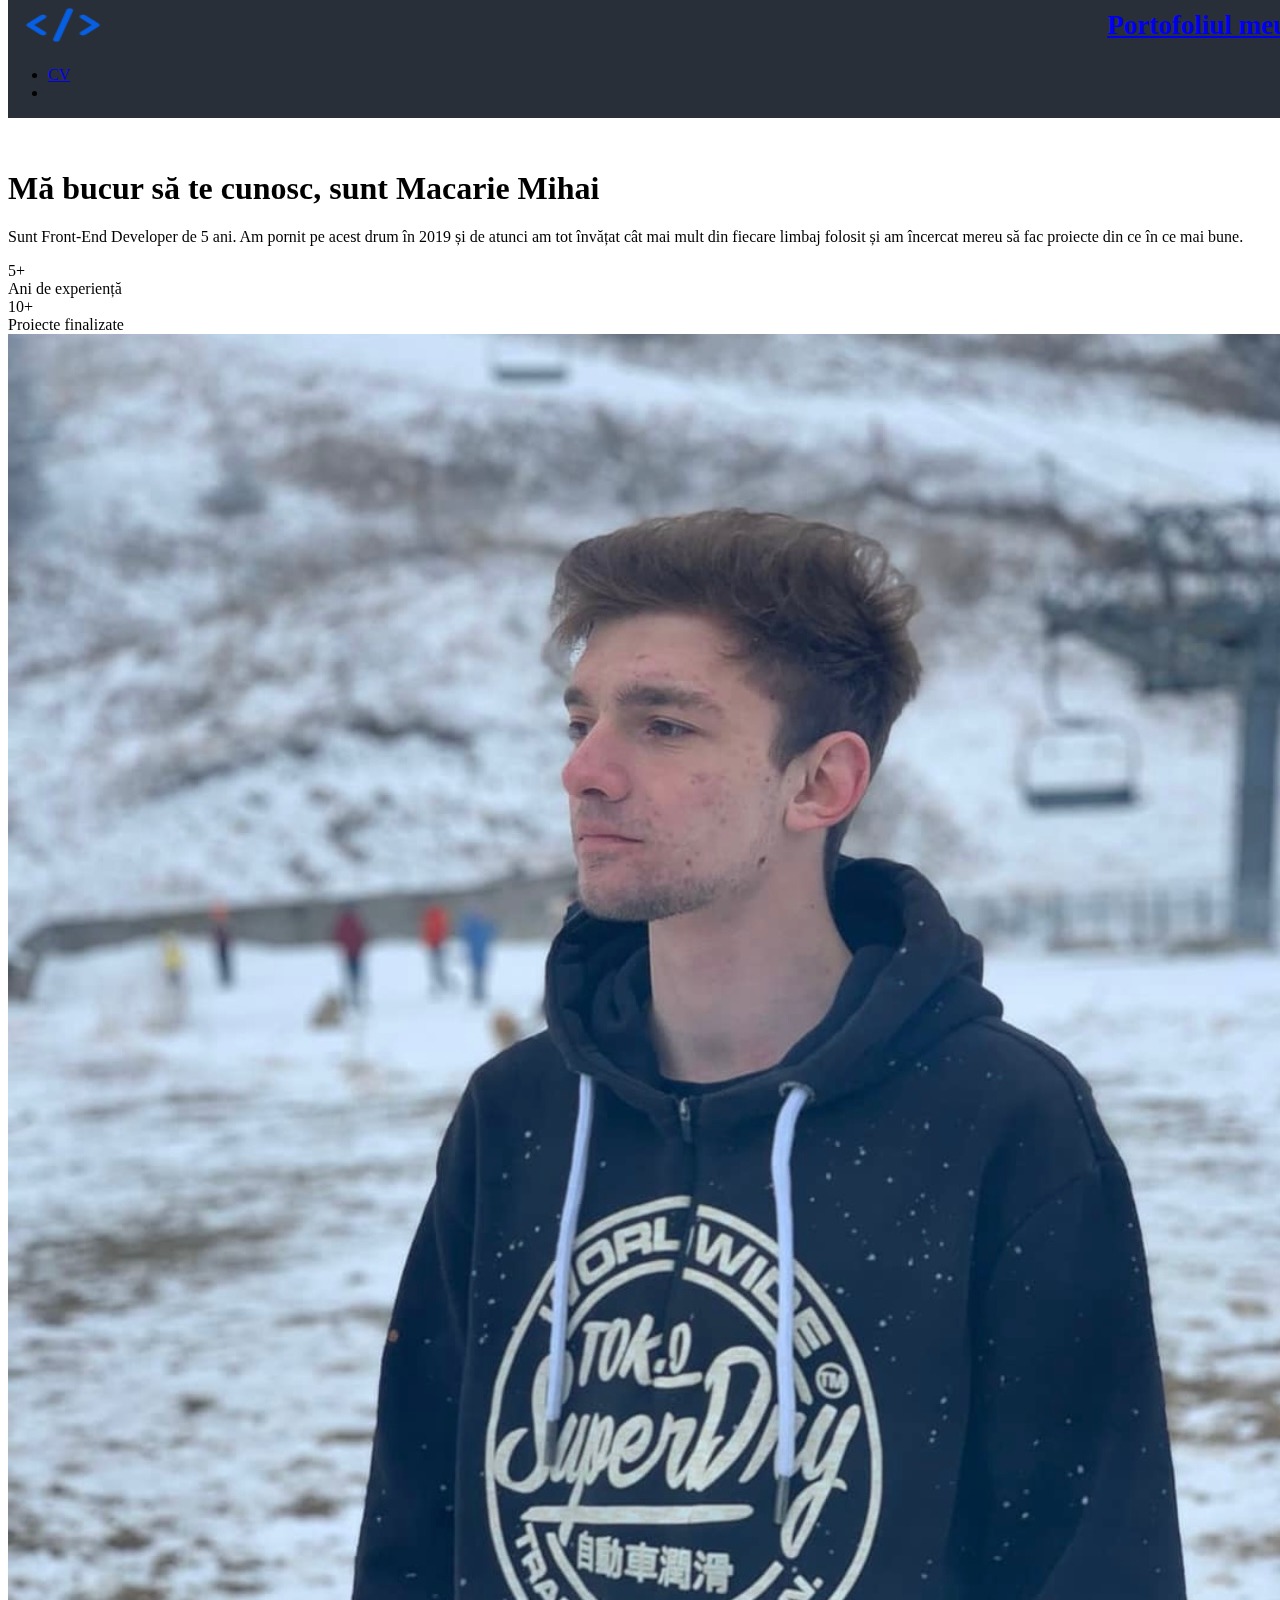
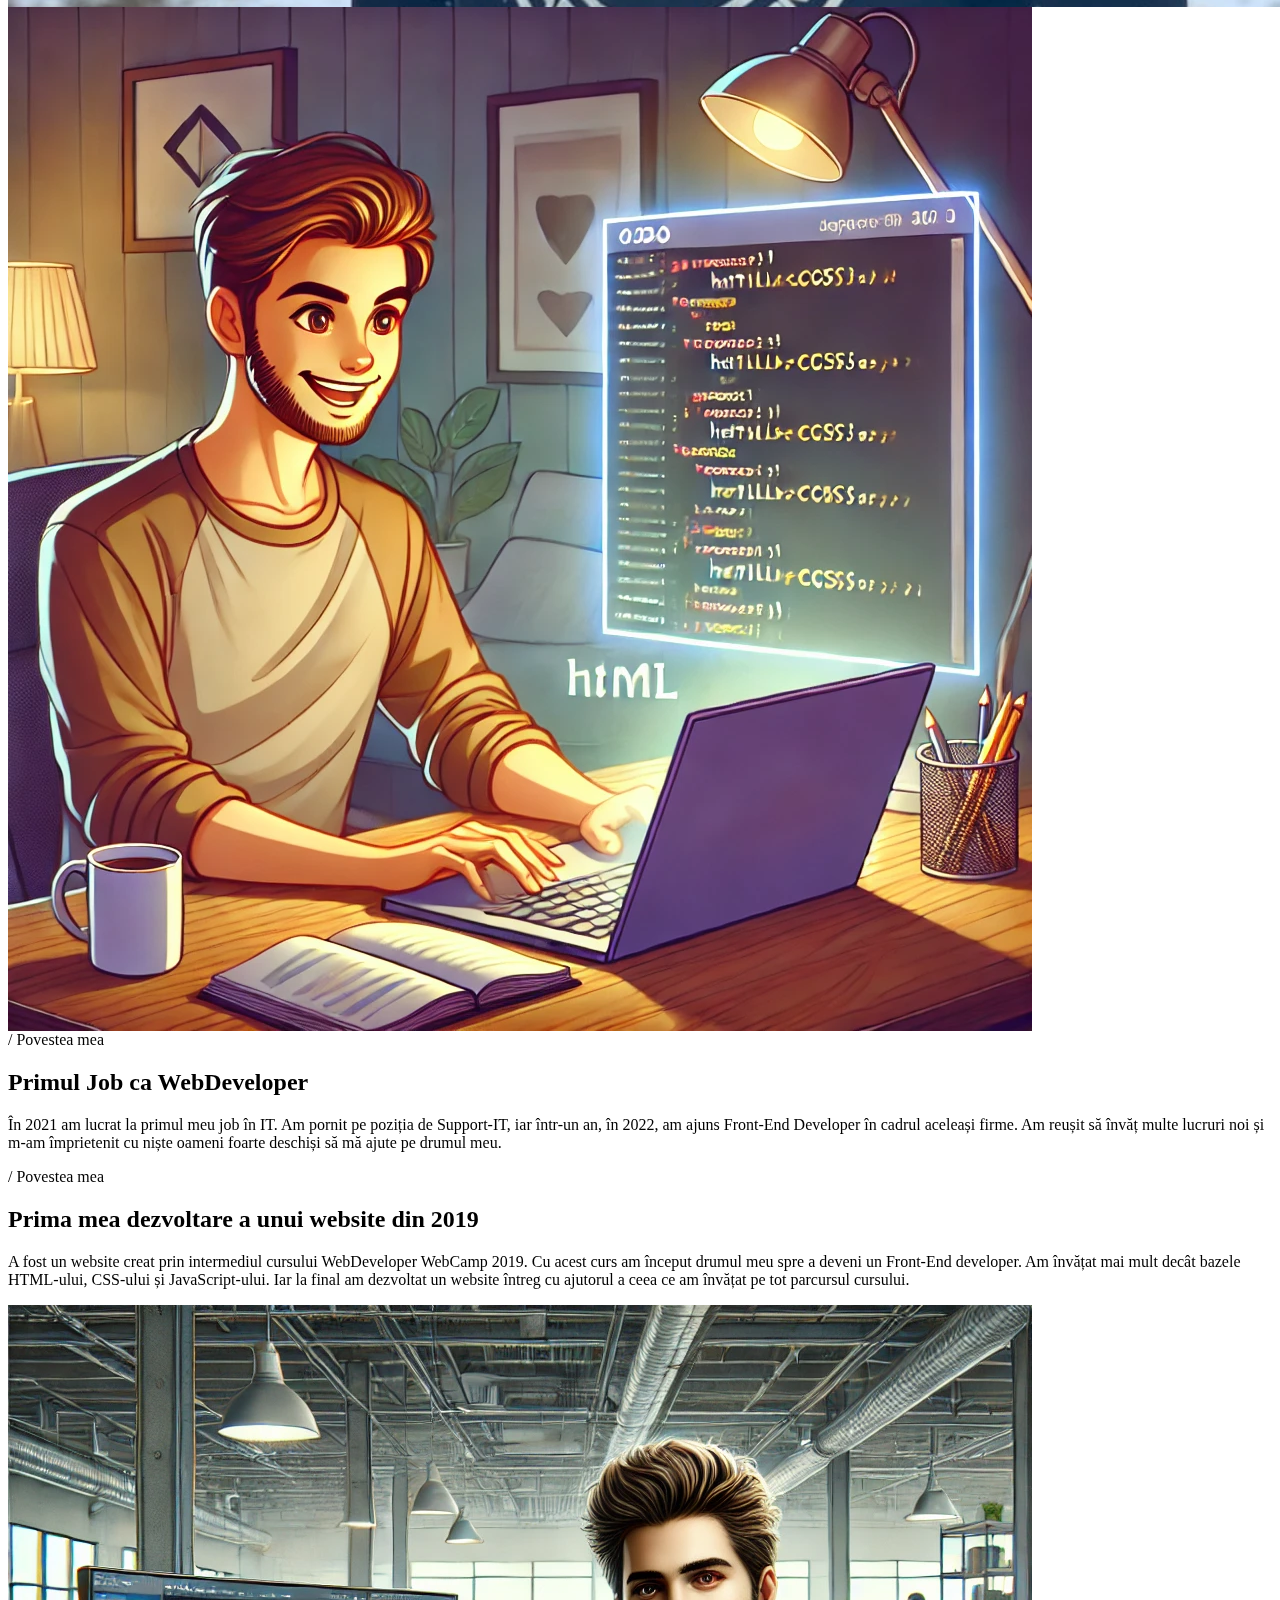
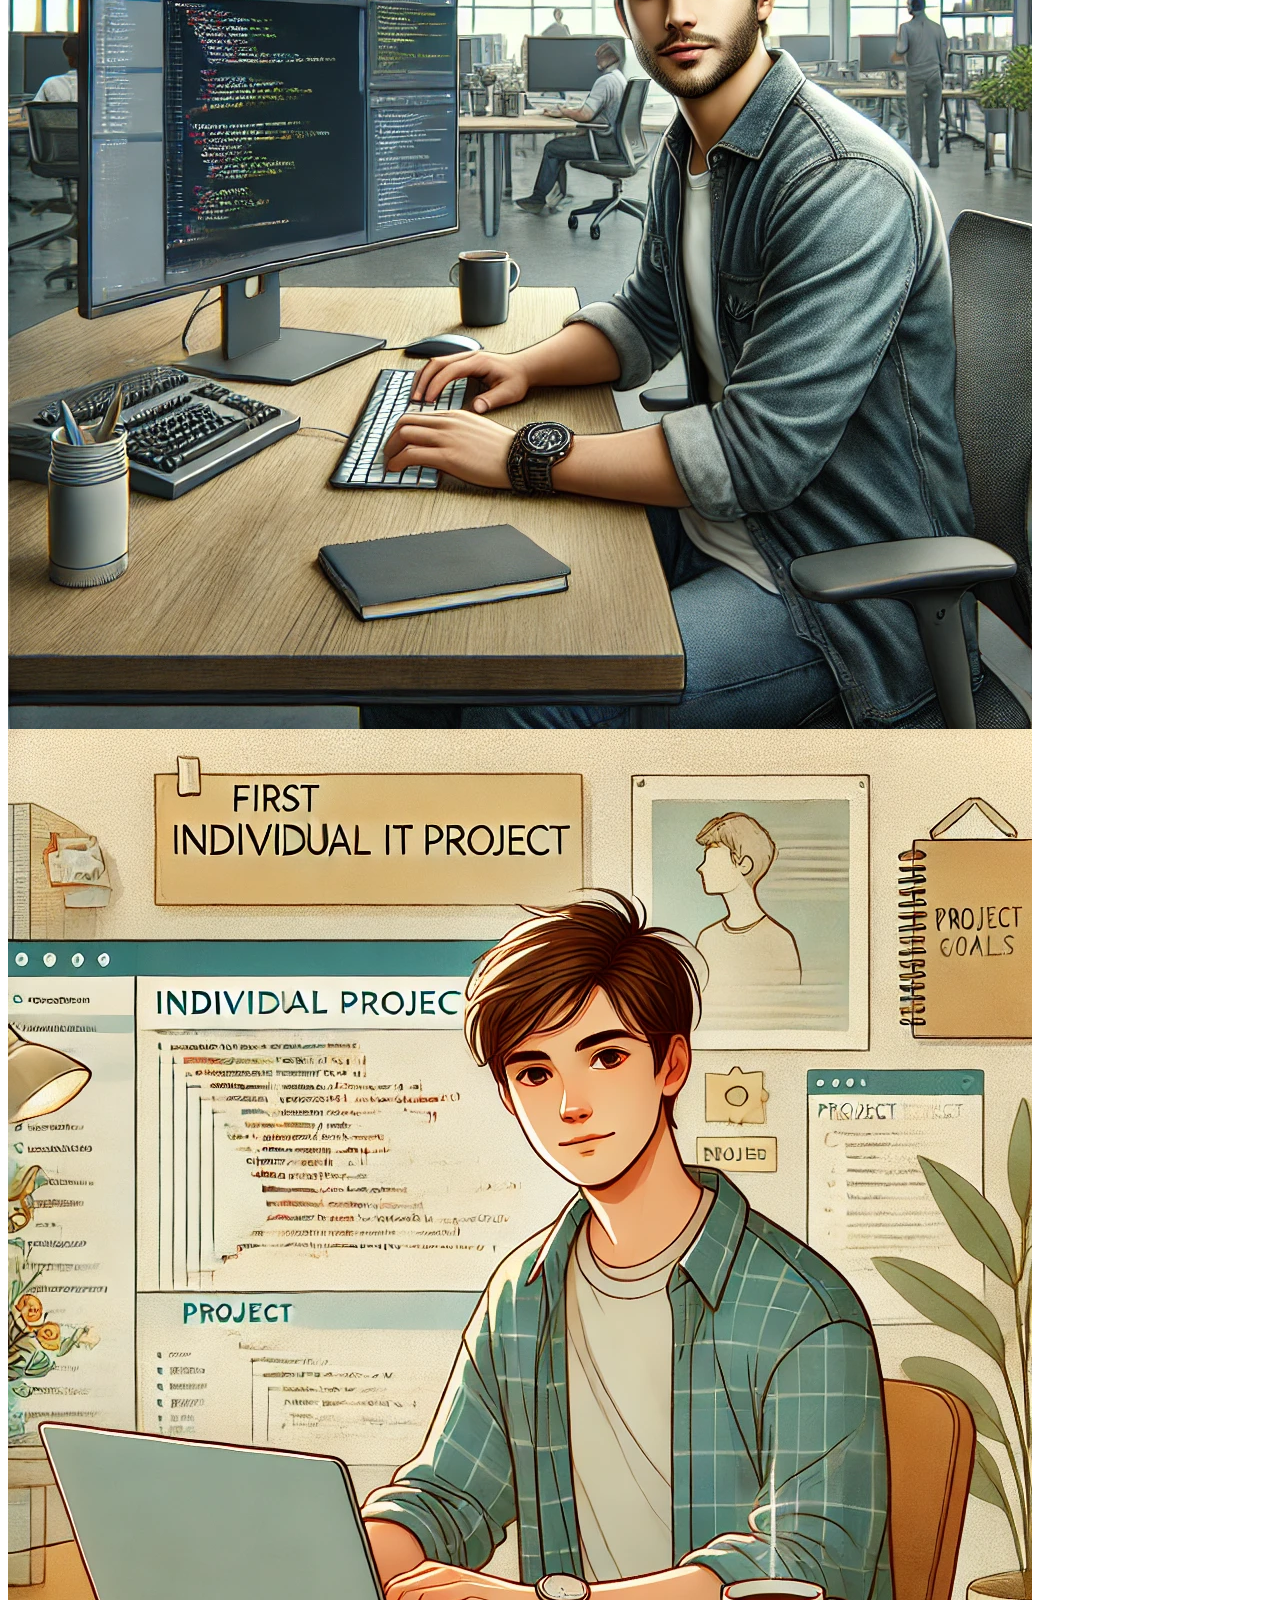
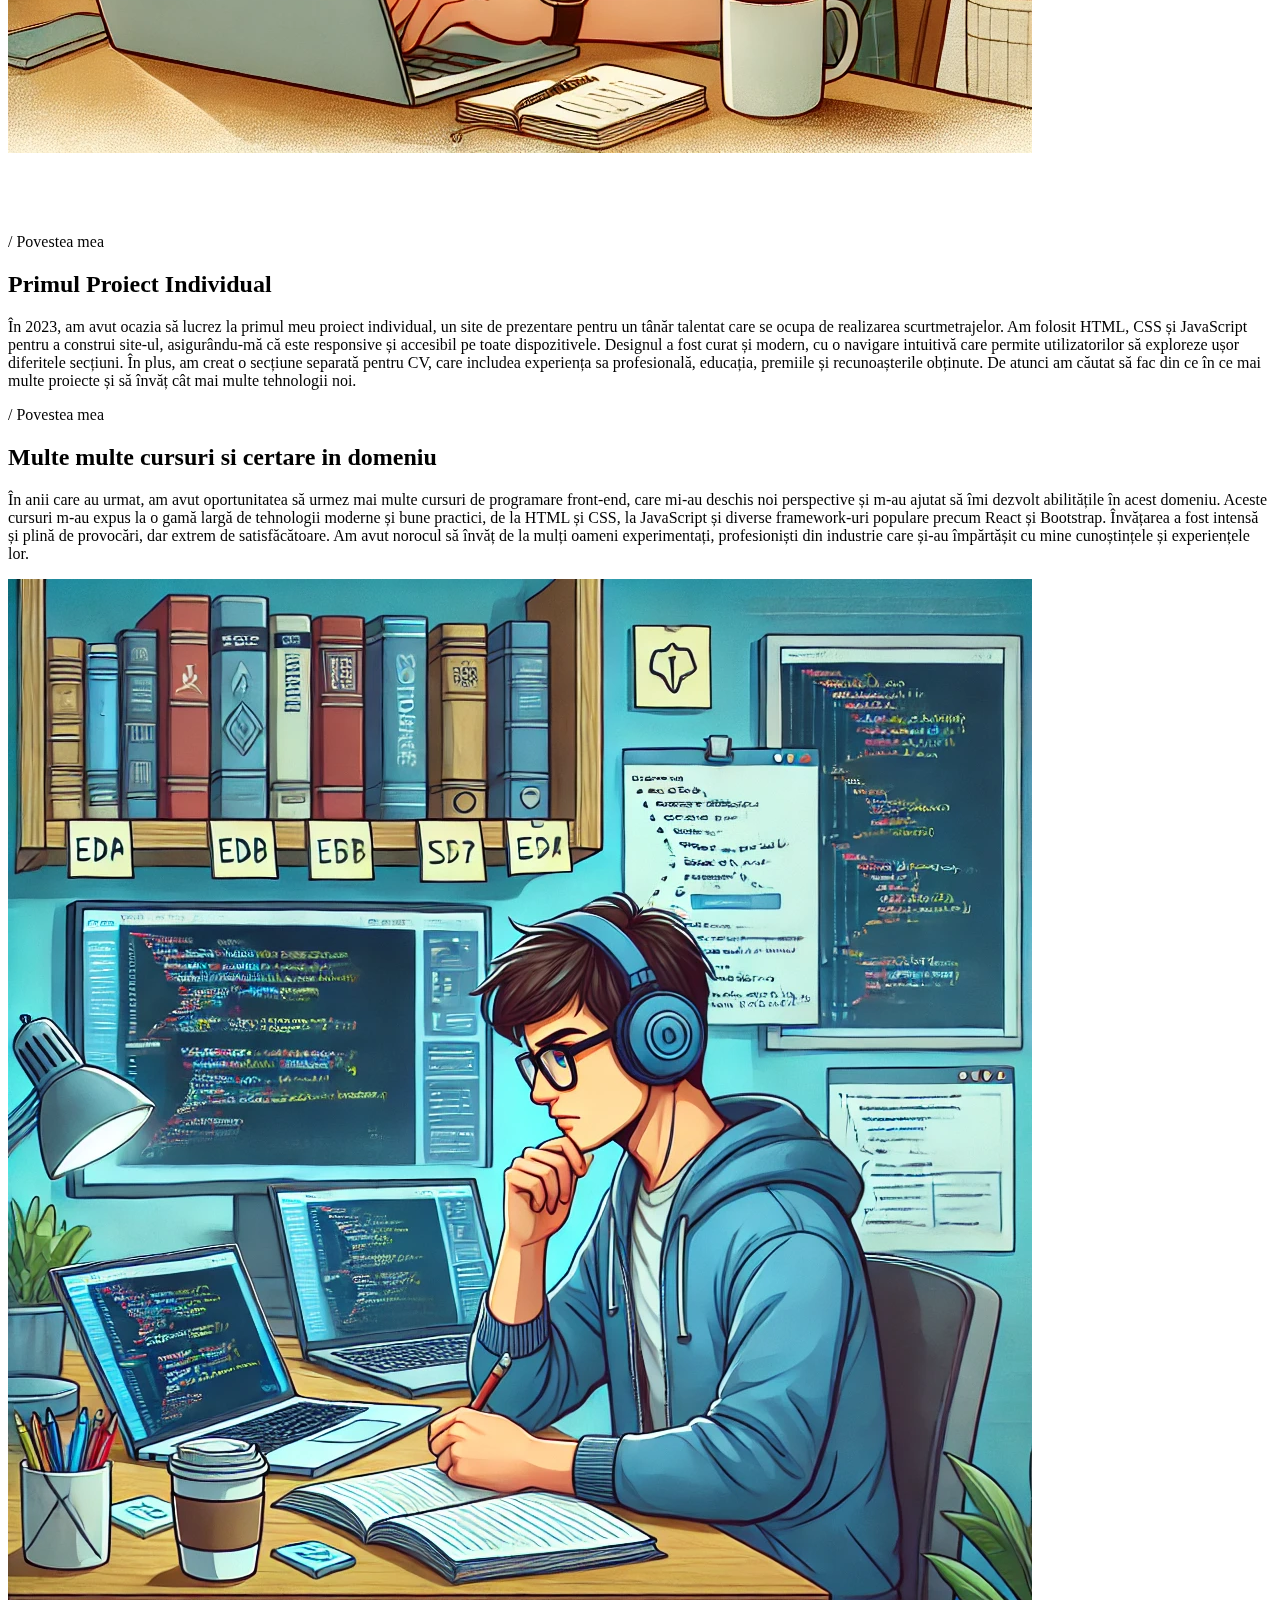
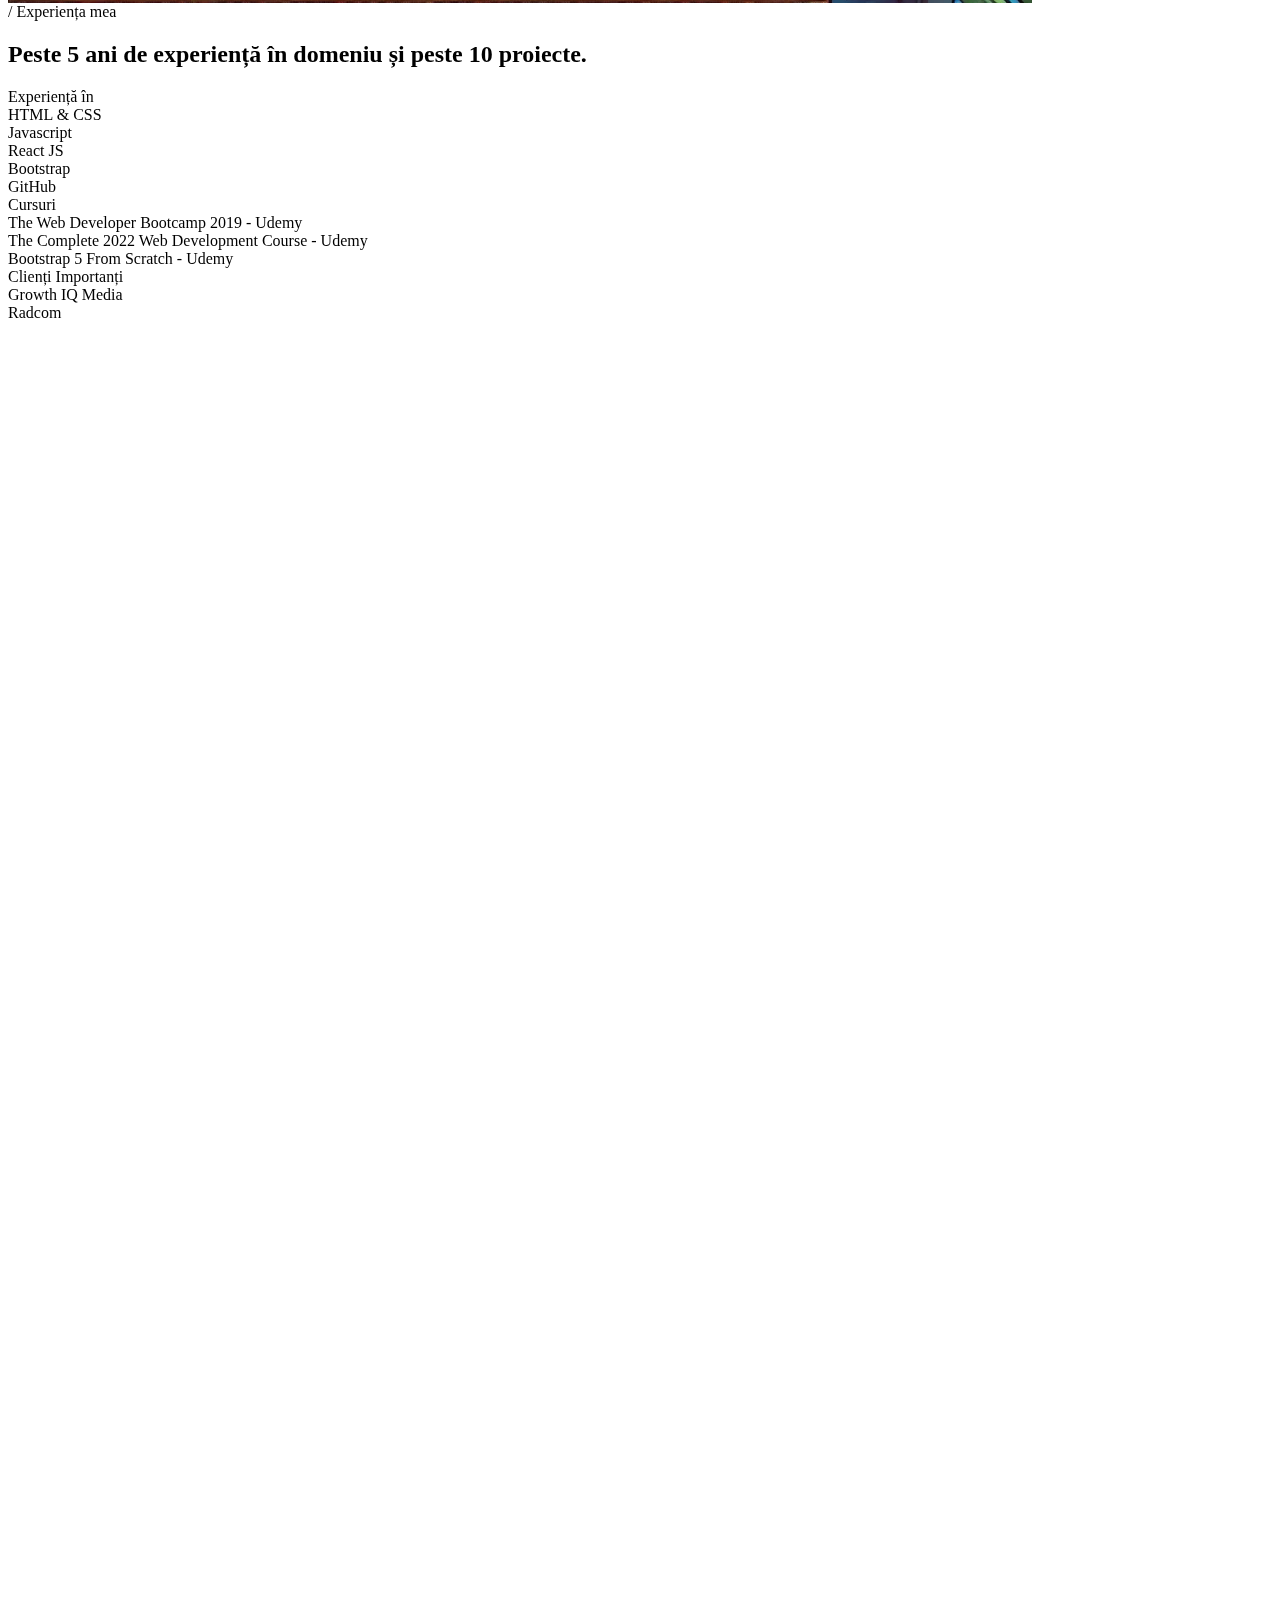
==== commit 2b7a6fd9: "Add files via upload" ====
--- a/about.html
+++ b/about.html
@@ -6,91 +6,189 @@
   lang="en"
   class="w-mod-js w-mod-ix"
 >
-  <head>
-    <script src="https://unpkg.com/lucide@latest"></script> <!-- Lucide Icons -->
-    <script src="https://unpkg.com/lucide@latest"></script> <!-- Lucide Icons -->
-    <style>
-      .wf-force-outline-none[tabindex="-1"]:focus {
-        outline: none;
+<head>
+  <meta charset="utf-8" />
+  <title>Macarie Mihai-Alexandru</title>
+  <meta
+    content="Front-end developer pasionat, cu experiență în HTML, CSS, JavaScript și React. Vezi portofoliul meu și contactează-mă pentru colaborări!"
+    name="description"
+  />
+  <meta
+    content="Macarie Mihai-Alexandru Portofoliu"
+    property="og:title"
+  />
+  <meta
+    content="Front-end developer pasionat, cu experiență în HTML, CSS, JavaScript și React. Vezi portofoliul meu și contactează-mă pentru colaborări!"
+    property="og:description"
+  />
+  <meta
+    content="https://mihaimacarie.com/FrontImage.png"
+    property="og:image"
+  />
+  <meta
+    content="Macarie Mihai-Alexandru Portofoliu"
+    property="twitter:title"
+  />
+  <meta
+    content="Front-end developer pasionat, cu experiență în HTML, CSS, JavaScript și React. Vezi portofoliul meu și contactează-mă pentru colaborări!"
+    property="twitter:description"
+  />
+  <meta
+    content="https://mihaimacarie.com/FrontImage.png"
+    property="twitter:image"
+  />
+  <meta property="og:type" content="website" />
+  <meta content="summary_large_image" name="twitter:card" />
+  <meta content="width=device-width, initial-scale=1" name="viewport" />
+  <link
+    href="https://assets-global.website-files.com/622fbc5a718ac3417fcd3d75/css/developertemplate.webflow.d7b57776f.css"
+    rel="stylesheet"
+    type="text/css"
+  />
+  <style>
+    @media (min-width: 992px) {
+      html.w-mod-js:not(.w-mod-ix)
+        [data-w-id="b515073d-6832-50b9-25f3-8506a19ef2d2"] {
+        -webkit-transform: translate3d(0, 10%, 0) scale3d(1, 1, 1) rotateX(0)
+          rotateY(0) rotateZ(0) skew(0, 0);
+        -moz-transform: translate3d(0, 10%, 0) scale3d(1, 1, 1) rotateX(0)
+          rotateY(0) rotateZ(0) skew(0, 0);
+        -ms-transform: translate3d(0, 10%, 0) scale3d(1, 1, 1) rotateX(0)
+          rotateY(0) rotateZ(0) skew(0, 0);
+        transform: translate3d(0, 10%, 0) scale3d(1, 1, 1) rotateX(0)
+          rotateY(0) rotateZ(0) skew(0, 0);
+        opacity: 0;
       }
-    </style>
-    <meta charset="utf-8" />
-    <title>About - Developer X - Webflow Ecommerce website template</title>
-    <meta
-      content="Want to stand-out from the rest of developers? Meet Developer X, our top-notch developer portfolio Webflow Template designed for developers, by developers. If you want to boost your personal brand &amp; have an stellar online presence, this is the template for you."
-      name="description"
-    />
-    <meta
-      content="About - Developer X - Webflow Ecommerce website template"
-      property="og:title"
-    />
-    <meta
-      content="Want to stand-out from the rest of developers? Meet Developer X, our top-notch developer portfolio Webflow Template designed for developers, by developers. If you want to boost your personal brand &amp; have an stellar online presence, this is the template for you."
-      property="og:description"
-    />
-    <meta
-      content="https://assets-global.website-files.com/622fbc5a718ac3417fcd3d75/623a05f6d0037edb2e029507_featured-image-developer-webflow-ecommerce-template.png"
-      property="og:image"
-    />
-    <meta
-      content="About - Developer X - Webflow Ecommerce website template"
-      property="twitter:title"
-    />
-    <meta
-      content="Want to stand-out from the rest of developers? Meet Developer X, our top-notch developer portfolio Webflow Template designed for developers, by developers. If you want to boost your personal brand &amp; have an stellar online presence, this is the template for you."
-      property="twitter:description"
-    />
-    <meta
-      content="https://assets-global.website-files.com/622fbc5a718ac3417fcd3d75/623a05f6d0037edb2e029507_featured-image-developer-webflow-ecommerce-template.png"
-      property="twitter:image"
-    />
-    <meta property="og:type" content="website" />
-    <meta content="summary_large_image" name="twitter:card" />
-    <meta content="width=device-width, initial-scale=1" name="viewport" />
-    <meta content="Webflow" name="generator" />
-    <link
-      href="https://assets-global.website-files.com/622fbc5a718ac3417fcd3d75/css/developertemplate.webflow.d7b57776f.css"
-      rel="stylesheet"
-      type="text/css"
-    />
-    <script type="text/javascript">
-      !(function (o, c) {
-        var n = c.documentElement,
-          t = " w-mod-";
-        (n.className += t + "js"),
-          ("ontouchstart" in o ||
-            (o.DocumentTouch && c instanceof DocumentTouch)) &&
-            (n.className += t + "touch");
-      })(window, document);
-    </script>
-    <link
-      href="https://assets-global.website-files.com/622fbc5a718ac3417fcd3d75/622fc136fe00798ec6930d63_favicon-developer-webflow-ecommerce-template.svg"
-      rel="shortcut icon"
-      type="image/x-icon"
-    />
-    <link
-      href="https://assets-global.website-files.com/622fbc5a718ac3417fcd3d75/622fc1393ff7586b04fc5162_webclip-developer-webflow-ecommerce-template.svg"
-      rel="apple-touch-icon"
-    />
-    <style>
-      .w-webflow-badge {
-        display: none !important;
+      html.w-mod-js:not(.w-mod-ix)
+        [data-w-id="42c0e0e1-9a9b-a741-6e24-7571d921d897"] {
+        -webkit-transform: translate3d(0, 10%, 0) scale3d(1, 1, 1) rotateX(0)
+          rotateY(0) rotateZ(0) skew(0, 0);
+        -moz-transform: translate3d(0, 10%, 0) scale3d(1, 1, 1) rotateX(0)
+          rotateY(0) rotateZ(0) skew(0, 0);
+        -ms-transform: translate3d(0, 10%, 0) scale3d(1, 1, 1) rotateX(0)
+          rotateY(0) rotateZ(0) skew(0, 0);
+        transform: translate3d(0, 10%, 0) scale3d(1, 1, 1) rotateX(0)
+          rotateY(0) rotateZ(0) skew(0, 0);
+        opacity: 0;
       }
-    </style>
-    <script type="text/javascript">
-      window.__WEBFLOW_CURRENCY_SETTINGS = {
-        currencyCode: "USD",
-        symbol: "$",
-        decimal: ".",
-        fractionDigits: 2,
-        group: ",",
-        template:
-          '{{wf {"path":"symbol","type":"PlainText"} }} {{wf {"path":"amount","type":"CommercePrice"} }} {{wf {"path":"currencyCode","type":"PlainText"} }}',
-        hideDecimalForWholeNumbers: false,
-      };
-    </script>
-    <link rel="stylesheet" href="about.css">
-  </head>
+    }
+    @media (max-width: 991px) and (min-width: 768px) {
+      html.w-mod-js:not(.w-mod-ix)
+        [data-w-id="b515073d-6832-50b9-25f3-8506a19ef2d2"] {
+        -webkit-transform: translate3d(0, 10%, 0) scale3d(1, 1, 1) rotateX(0)
+          rotateY(0) rotateZ(0) skew(0, 0);
+        -moz-transform: translate3d(0, 10%, 0) scale3d(1, 1, 1) rotateX(0)
+          rotateY(0) rotateZ(0) skew(0, 0);
+        -ms-transform: translate3d(0, 10%, 0) scale3d(1, 1, 1) rotateX(0)
+          rotateY(0) rotateZ(0) skew(0, 0);
+        transform: translate3d(0, 10%, 0) scale3d(1, 1, 1) rotateX(0)
+          rotateY(0) rotateZ(0) skew(0, 0);
+        opacity: 0;
+      }
+      html.w-mod-js:not(.w-mod-ix)
+        [data-w-id="42c0e0e1-9a9b-a741-6e24-7571d921d897"] {
+        -webkit-transform: translate3d(0, 10%, 0) scale3d(1, 1, 1) rotateX(0)
+          rotateY(0) rotateZ(0) skew(0, 0);
+        -moz-transform: translate3d(0, 10%, 0) scale3d(1, 1, 1) rotateX(0)
+          rotateY(0) rotateZ(0) skew(0, 0);
+        -ms-transform: translate3d(0, 10%, 0) scale3d(1, 1, 1) rotateX(0)
+          rotateY(0) rotateZ(0) skew(0, 0);
+        transform: translate3d(0, 10%, 0) scale3d(1, 1, 1) rotateX(0)
+          rotateY(0) rotateZ(0) skew(0, 0);
+        opacity: 0;
+      }
+    }
+    @media (max-width: 767px) and (min-width: 480px) {
+      html.w-mod-js:not(.w-mod-ix)
+        [data-w-id="42c0e0e1-9a9b-a741-6e24-7571d921d897"] {
+        -webkit-transform: translate3d(0, 10%, 0) scale3d(1, 1, 1) rotateX(0)
+          rotateY(0) rotateZ(0) skew(0, 0);
+        -moz-transform: translate3d(0, 10%, 0) scale3d(1, 1, 1) rotateX(0)
+          rotateY(0) rotateZ(0) skew(0, 0);
+        -ms-transform: translate3d(0, 10%, 0) scale3d(1, 1, 1) rotateX(0)
+          rotateY(0) rotateZ(0) skew(0, 0);
+        transform: translate3d(0, 10%, 0) scale3d(1, 1, 1) rotateX(0)
+          rotateY(0) rotateZ(0) skew(0, 0);
+        opacity: 0;
+      }
+      html.w-mod-js:not(.w-mod-ix)
+        [data-w-id="b515073d-6832-50b9-25f3-8506a19ef2d2"] {
+        -webkit-transform: translate3d(0, 10%, 0) scale3d(1, 1, 1) rotateX(0)
+          rotateY(0) rotateZ(0) skew(0, 0);
+        -moz-transform: translate3d(0, 10%, 0) scale3d(1, 1, 1) rotateX(0)
+          rotateY(0) rotateZ(0) skew(0, 0);
+        -ms-transform: translate3d(0, 10%, 0) scale3d(1, 1, 1) rotateX(0)
+          rotateY(0) rotateZ(0) skew(0, 0);
+        transform: translate3d(0, 10%, 0) scale3d(1, 1, 1) rotateX(0)
+          rotateY(0) rotateZ(0) skew(0, 0);
+        opacity: 0;
+      }
+    }
+    @media (max-width: 479px) {
+      html.w-mod-js:not(.w-mod-ix)
+        [data-w-id="42c0e0e1-9a9b-a741-6e24-7571d921d897"] {
+        -webkit-transform: translate3d(0, 10%, 0) scale3d(1, 1, 1) rotateX(0)
+          rotateY(0) rotateZ(0) skew(0, 0);
+        -moz-transform: translate3d(0, 10%, 0) scale3d(1, 1, 1) rotateX(0)
+          rotateY(0) rotateZ(0) skew(0, 0);
+        -ms-transform: translate3d(0, 10%, 0) scale3d(1, 1, 1) rotateX(0)
+          rotateY(0) rotateZ(0) skew(0, 0);
+        transform: translate3d(0, 10%, 0) scale3d(1, 1, 1) rotateX(0)
+          rotateY(0) rotateZ(0) skew(0, 0);
+        opacity: 0;
+      }
+      html.w-mod-js:not(.w-mod-ix)
+        [data-w-id="b515073d-6832-50b9-25f3-8506a19ef2d2"] {
+        -webkit-transform: translate3d(0, 10%, 0) scale3d(1, 1, 1) rotateX(0)
+          rotateY(0) rotateZ(0) skew(0, 0);
+        -moz-transform: translate3d(0, 10%, 0) scale3d(1, 1, 1) rotateX(0)
+          rotateY(0) rotateZ(0) skew(0, 0);
+        -ms-transform: translate3d(0, 10%, 0) scale3d(1, 1, 1) rotateX(0)
+          rotateY(0) rotateZ(0) skew(0, 0);
+        transform: translate3d(0, 10%, 0) scale3d(1, 1, 1) rotateX(0)
+          rotateY(0) rotateZ(0) skew(0, 0);
+        opacity: 0;
+      }
+    }
+  </style>
+  <script type="text/javascript">
+    !(function (o, c) {
+      var n = c.documentElement,
+        t = " w-mod-";
+      (n.className += t + "js"),
+        ("ontouchstart" in o ||
+          (o.DocumentTouch && c instanceof DocumentTouch)) &&
+          (n.className += t + "touch");
+    })(window, document);
+  </script>
+  <link
+    href="https://assets-global.website-files.com/622fbc5a718ac3417fcd3d75/622fc136fe00798ec6930d63_favicon-developer-webflow-ecommerce-template.svg"
+    rel="shortcut icon"
+    type="image/x-icon"
+  />
+  <link
+    href="https://assets-global.website-files.com/622fbc5a718ac3417fcd3d75/622fc1393ff7586b04fc5162_webclip-developer-webflow-ecommerce-template.svg"
+    rel="apple-touch-icon"
+  />
+  <style>
+    .w-webflow-badge {
+      display: none !important;
+    }
+  </style>
+  <script type="text/javascript">
+    window.__WEBFLOW_CURRENCY_SETTINGS = {
+      currencyCode: "USD",
+      symbol: "$",
+      decimal: ".",
+      fractionDigits: 2,
+      group: ",",
+      template:
+        '{{wf {"path":"symbol","type":"PlainText"} }} {{wf {"path":"amount","type":"CommercePrice"} }} {{wf {"path":"currencyCode","type":"PlainText"} }}',
+      hideDecimalForWholeNumbers: false,
+    };
+  </script>
+  <link rel="stylesheet" href="about.css">
+</head>
   <body>
     <div style="opacity: 1" class="page-wrapper">
       <div
@@ -134,14 +232,14 @@
                     href="index.html"
                     aria-current="page"
                     class="header-nav-link w-nav-link w--current"
-                    >Acasa</a
+                    >CV</a
                   >
                 </li>
                 <li
                   data-w-id="c5231f79-d17d-961c-a3fe-cabb2bfa14d7"
                   class="header-nav-list-item"
                 >
-                  <a href="about.html" class="header-nav-link w-nav-link">Despre mine</a>
+                  <!-- <a href="about.html" class="header-nav-link w-nav-link">Despre mine</a> -->
                 </li>
               </ul>
             </div>
@@ -323,15 +421,9 @@
                 class="inner-container _560px _100-mbl"
               >
                 <img
-                  src="https://assets-global.website-files.com/622fbc5a718ac3417fcd3d75/62335be9ecc98ad8c7535a00_my-story-image-1-developer-webflow-ecommerce-template.jpg"
+                  src="DALL·E 2025-02-14 14.03.38 - A digital illustration of a 20-year-old young man sitting at his desk, enthusiastically coding his first website on a laptop. The screen shows HTML an.webp"
                   loading="eager"
                   sizes="(max-width: 479px) 92vw, (max-width: 767px) 94vw, (max-width: 991px) 46vw, (max-width: 1439px) 47vw, 560px"
-                  srcset="
-                    https://assets-global.website-files.com/622fbc5a718ac3417fcd3d75/62335be9ecc98ad8c7535a00_my-story-image-1-developer-webflow-ecommerce-template-p-500.jpeg   500w,
-                    https://assets-global.website-files.com/622fbc5a718ac3417fcd3d75/62335be9ecc98ad8c7535a00_my-story-image-1-developer-webflow-ecommerce-template-p-800.jpeg   800w,
-                    https://assets-global.website-files.com/622fbc5a718ac3417fcd3d75/62335be9ecc98ad8c7535a00_my-story-image-1-developer-webflow-ecommerce-template-p-1080.jpeg 1080w,
-                    https://assets-global.website-files.com/622fbc5a718ac3417fcd3d75/62335be9ecc98ad8c7535a00_my-story-image-1-developer-webflow-ecommerce-template.jpg         1120w
-                  "
                   alt="How I Started As A Developer - Developer X Webflow Template"
                   class="border-radius-24px border-radius-16px-mbp"
                 />
@@ -394,15 +486,9 @@
                 class="inner-container _560px _100-mbl"
               >
                 <img
-                  src="https://assets-global.website-files.com/622fbc5a718ac3417fcd3d75/62335be970b9542f0f60b9c6_my-story-image-2-developer-webflow-ecommerce-template.jpg"
+                  src="DALL·E 2025-02-14 14.06.48 - A highly detailed digital illustration of a 20-year-old young man at his first job as a Web Developer. He is sitting confidently at a modern office de.webp"
                   loading="eager"
                   sizes="(max-width: 479px) 92vw, (max-width: 767px) 94vw, (max-width: 991px) 46vw, (max-width: 1439px) 47vw, 560px"
-                  srcset="
-                    https://assets-global.website-files.com/622fbc5a718ac3417fcd3d75/62335be970b9542f0f60b9c6_my-story-image-2-developer-webflow-ecommerce-template-p-500.jpeg   500w,
-                    https://assets-global.website-files.com/622fbc5a718ac3417fcd3d75/62335be970b9542f0f60b9c6_my-story-image-2-developer-webflow-ecommerce-template-p-800.jpeg   800w,
-                    https://assets-global.website-files.com/622fbc5a718ac3417fcd3d75/62335be970b9542f0f60b9c6_my-story-image-2-developer-webflow-ecommerce-template-p-1080.jpeg 1080w,
-                    https://assets-global.website-files.com/622fbc5a718ac3417fcd3d75/62335be970b9542f0f60b9c6_my-story-image-2-developer-webflow-ecommerce-template.jpg         1120w
-                  "
                   alt="My First Website Design - Developer X Webflow Template"
                   class="border-radius-24px border-radius-16px-mbp"
                 />
@@ -428,15 +514,9 @@
                 class="inner-container _560px _100-mbl"
               >
                 <img
-                  src="https://assets-global.website-files.com/622fbc5a718ac3417fcd3d75/62335be9ecc98ad8c7535a00_my-story-image-1-developer-webflow-ecommerce-template.jpg"
+                  src="DALL·E 2025-02-14 14.09.46 - A digital illustration of a 20-year-old young man working on his first individual IT project. He is sitting at a desk with a laptop displaying lines o.webp"
                   loading="eager"
                   sizes="(max-width: 479px) 92vw, (max-width: 767px) 94vw, (max-width: 991px) 46vw, (max-width: 1439px) 47vw, 560px"
-                  srcset="
-                    https://assets-global.website-files.com/622fbc5a718ac3417fcd3d75/62335be9ecc98ad8c7535a00_my-story-image-1-developer-webflow-ecommerce-template-p-500.jpeg   500w,
-                    https://assets-global.website-files.com/622fbc5a718ac3417fcd3d75/62335be9ecc98ad8c7535a00_my-story-image-1-developer-webflow-ecommerce-template-p-800.jpeg   800w,
-                    https://assets-global.website-files.com/622fbc5a718ac3417fcd3d75/62335be9ecc98ad8c7535a00_my-story-image-1-developer-webflow-ecommerce-template-p-1080.jpeg 1080w,
-                    https://assets-global.website-files.com/622fbc5a718ac3417fcd3d75/62335be9ecc98ad8c7535a00_my-story-image-1-developer-webflow-ecommerce-template.jpg         1120w
-                  "
                   alt="How I Started As A Developer - Developer X Webflow Template"
                   class="border-radius-24px border-radius-16px-mbp"
                 />
@@ -450,7 +530,7 @@
                   opacity: 1;
                   transform-style: preserve-3d;
                 "
-                class="inner-container _540px _100-mbl"
+                class="inner-container _540px _100-mbl mg-bottom-24px"
               >
                 <div class="subtitle mg-top">
                   <span class="color-accent-1">/</span> Povestea mea
@@ -458,11 +538,11 @@
                 <h2 class="display-3"> Primul Proiect Individual</h2>
                 <p class="mg-bottom-0">
                   În 2023, am avut ocazia să lucrez la primul meu proiect individual, un site de prezentare pentru un tânăr talentat care se ocupa de realizarea scurtmetrajelor.
-                   Acest proiect a fost o experiență de învățare extraordinară și un punct de cotitură în cariera mea de programator front-end.
                   
                   Am folosit HTML, CSS și JavaScript pentru a construi site-ul, asigurându-mă că este responsive și accesibil pe toate dispozitivele. 
                   Designul a fost curat și modern, cu o navigare intuitivă care permite utilizatorilor să exploreze ușor diferitele secțiuni. 
                    În plus, am creat o secțiune separată pentru CV, care includea experiența sa profesională, educația, premiile și recunoașterile obținute.
+                   De atunci am căutat să fac din ce în ce mai multe proiecte și să învăț cât mai multe tehnologii noi.
                 </p>
               </div>
             </div>
@@ -487,15 +567,13 @@
                 <h2 class="display-3">Multe multe cursuri si certare in domeniu</h2>
                 <p class="mg-bottom-0">
                     
-Sigur, iată un text pe această temă:
 
 În anii care au urmat, am avut oportunitatea să urmez mai multe cursuri de programare front-end, care mi-au deschis noi perspective și m-au ajutat să îmi dezvolt abilitățile 
-în acest domeniu dinamic. Aceste cursuri m-au expus la o gamă largă de tehnologii moderne și bune practici, 
+în acest domeniu. Aceste cursuri m-au expus la o gamă largă de tehnologii moderne și bune practici, 
 de la HTML și CSS, la JavaScript și diverse framework-uri populare precum React și Bootstrap.
 
-Învățarea a fost intensă și plină de provocări, dar extrem de satisfăcătoare. Am avut norocul să învăț de la mulți oameni experimentați, profesioniști din industrie care și-au împărtășit cunoștințele
- și experiențele valoroase. Mentorii mei m-au ghidat nu doar în stăpânirea aspectelor tehnice ale programării front-end, ci și în înțelegerea profundă a procesului de dezvoltare a unei aplicații web,
-  de la concept la implementare și optimizare.
+Învățarea a fost intensă și plină de provocări, dar extrem de satisfăcătoare. Am avut norocul să învăț de la mulți oameni experimentați, profesioniști din industrie care și-au împărtășit cu mine cunoștințele
+ și experiențele lor.
                 </p>
               </div>
               <div
@@ -510,15 +588,9 @@
                 class="inner-container _560px _100-mbl"
               >
                 <img
-                  src="https://assets-global.website-files.com/622fbc5a718ac3417fcd3d75/62335be970b9542f0f60b9c6_my-story-image-2-developer-webflow-ecommerce-template.jpg"
+                  src="DALL·E 2025-02-14 14.08.29 - A digital illustration of a 20-year-old young man deeply engaged in IT studies. He is sitting at a desk with multiple screens displaying coding tutori.webp"
                   loading="eager"
                   sizes="(max-width: 479px) 92vw, (max-width: 767px) 94vw, (max-width: 991px) 46vw, (max-width: 1439px) 47vw, 560px"
-                  srcset="
-                    https://assets-global.website-files.com/622fbc5a718ac3417fcd3d75/62335be970b9542f0f60b9c6_my-story-image-2-developer-webflow-ecommerce-template-p-500.jpeg   500w,
-                    https://assets-global.website-files.com/622fbc5a718ac3417fcd3d75/62335be970b9542f0f60b9c6_my-story-image-2-developer-webflow-ecommerce-template-p-800.jpeg   800w,
-                    https://assets-global.website-files.com/622fbc5a718ac3417fcd3d75/62335be970b9542f0f60b9c6_my-story-image-2-developer-webflow-ecommerce-template-p-1080.jpeg 1080w,
-                    https://assets-global.website-files.com/622fbc5a718ac3417fcd3d75/62335be970b9542f0f60b9c6_my-story-image-2-developer-webflow-ecommerce-template.jpg         1120w
-                  "
                   alt="My First Website Design - Developer X Webflow Template"
                   class="border-radius-24px border-radius-16px-mbp"
                 />
@@ -916,18 +988,6 @@
                 </div>
                 <div class="w-layout-grid social-media-grid-top">
                   <a
-                    data-w-id="a9716d81-7fc3-0b29-1a2b-32de728b9510"
-                    href="https://facebook.com/"
-                    target="_blank"
-                    class="social-icon w-inline-block"
-                    ><div class="social-icon-font"></div></a
-                  ><a
-                    data-w-id="a9716d81-7fc3-0b29-1a2b-32de728b9516"
-                    href="https://www.instagram.com/"
-                    target="_blank"
-                    class="social-icon w-inline-block"
-                    ><div class="social-icon-font"></div></a
-                  ><a
                     data-w-id="a9716d81-7fc3-0b29-1a2b-32de728b9519"
                     href="https://www.linkedin.com/"
                     target="_blank"
@@ -955,7 +1015,6 @@
               >
                 <a
                   data-w-id="451cec5f-1f28-0d03-29bf-fd2c9decfa5d"
-                  href="/contact"
                   class="display-3 text-decoration-none mg-bottom-40px w-inline-block"
                   ><div class="color-neutral-100 display-block">
                    Contactează-mă
@@ -969,7 +1028,7 @@
                     id="w-node-a9716d81-7fc3-0b29-1a2b-32de728b9528-728b9503"
                   >
                     <div class="text-100 bold text-uppercase">
-                      <span class="color-neutral-400">Email me:</span>
+                      <span class="color-neutral-400" style="user-select: none;">Email me:</span>
                     </div>
                     <a
                       data-w-id="a9716d81-7fc3-0b29-1a2b-32de728b952c"
@@ -992,7 +1051,7 @@
                     id="w-node-a9716d81-7fc3-0b29-1a2b-32de728b9533-728b9503"
                   >
                     <div class="text-100 bold text-uppercase">
-                      <span class="color-neutral-400">Call me:</span>
+                      <span class="color-neutral-400" style="user-select: none;">Call me:</span>
                     </div>
                     <a
                       data-w-id="a9716d81-7fc3-0b29-1a2b-32de728b9537"
@@ -1029,15 +1088,10 @@
               >
                 <a
                   data-w-id="a9716d81-7fc3-0b29-1a2b-32de728b9541"
-                  href="/home"
+                  href="index.html"
                   aria-current="page"
                   class="footer-link sibling-opacity-item w--current"
                   >Home</a
-                ><a
-                  data-w-id="a9716d81-7fc3-0b29-1a2b-32de728b9543"
-                  href="/about"
-                  class="footer-link sibling-opacity-item"
-                  >About</a
                 >
               </div>
               <div
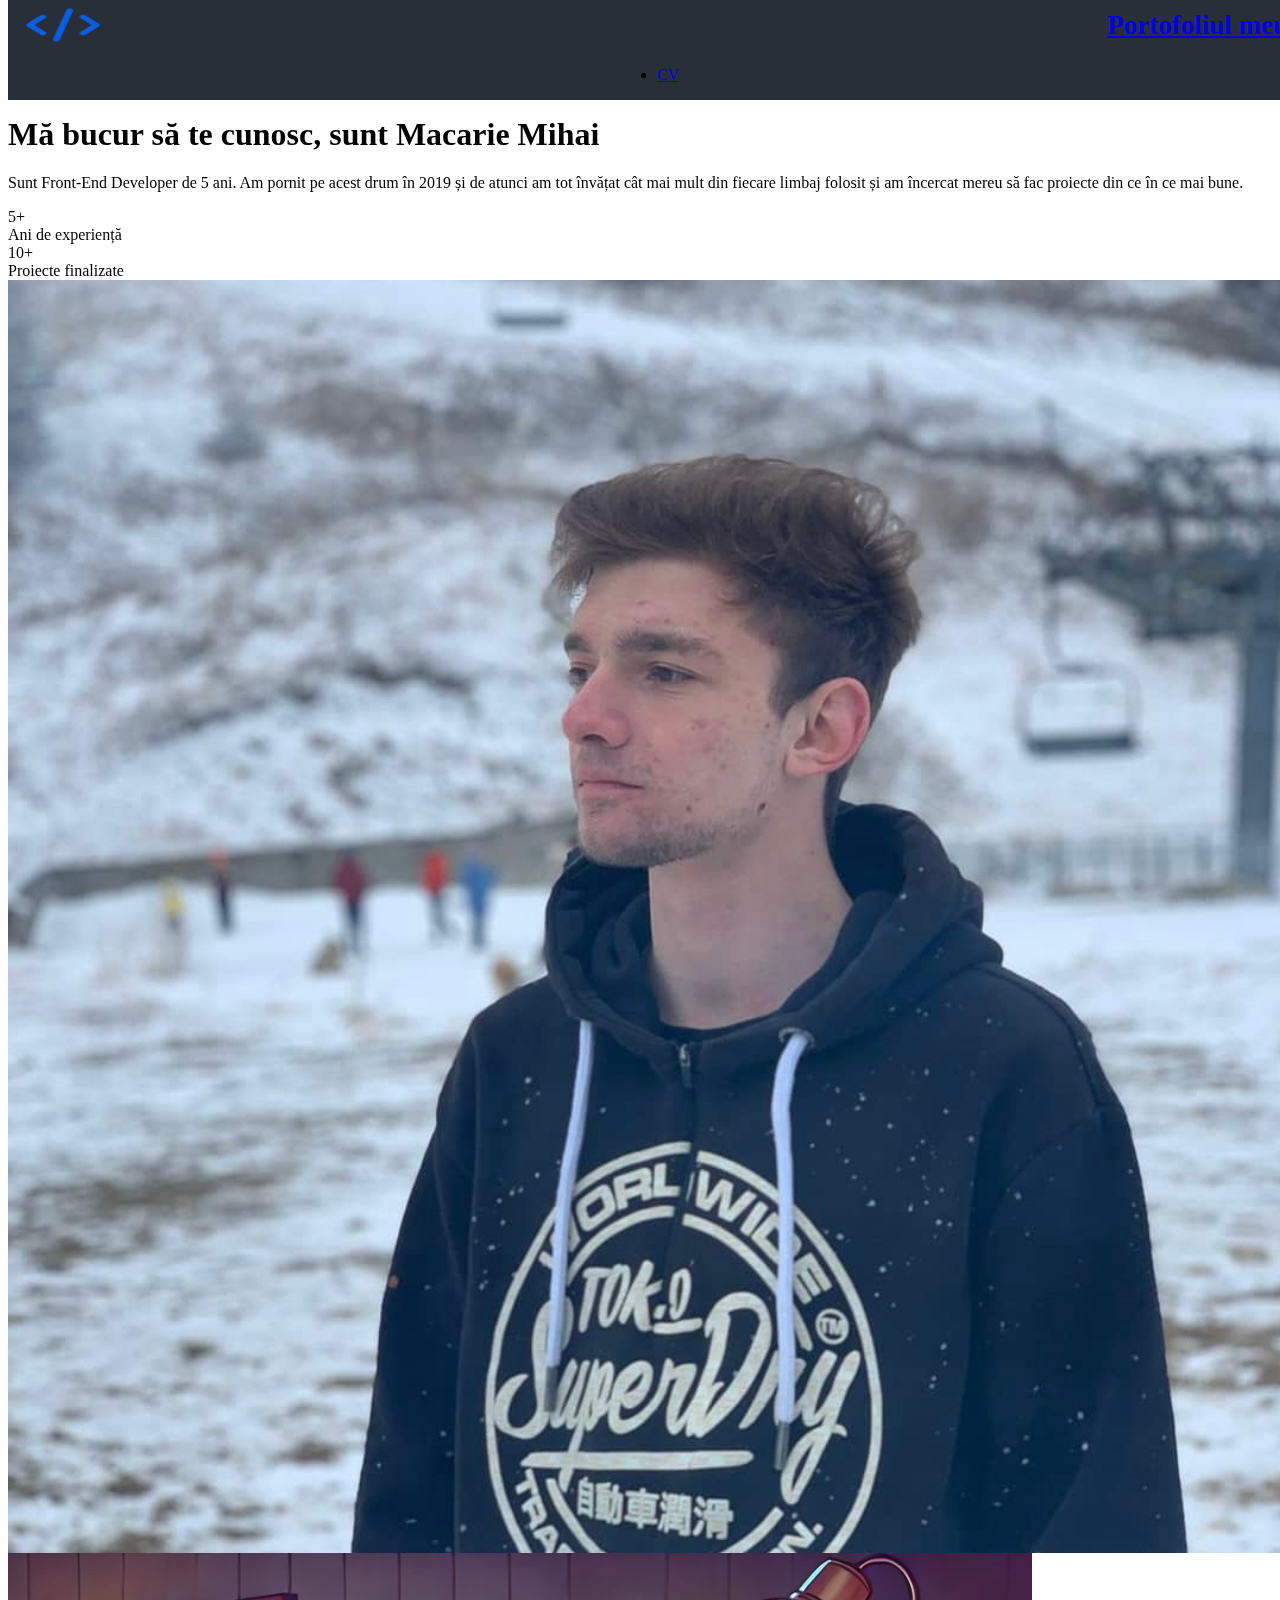
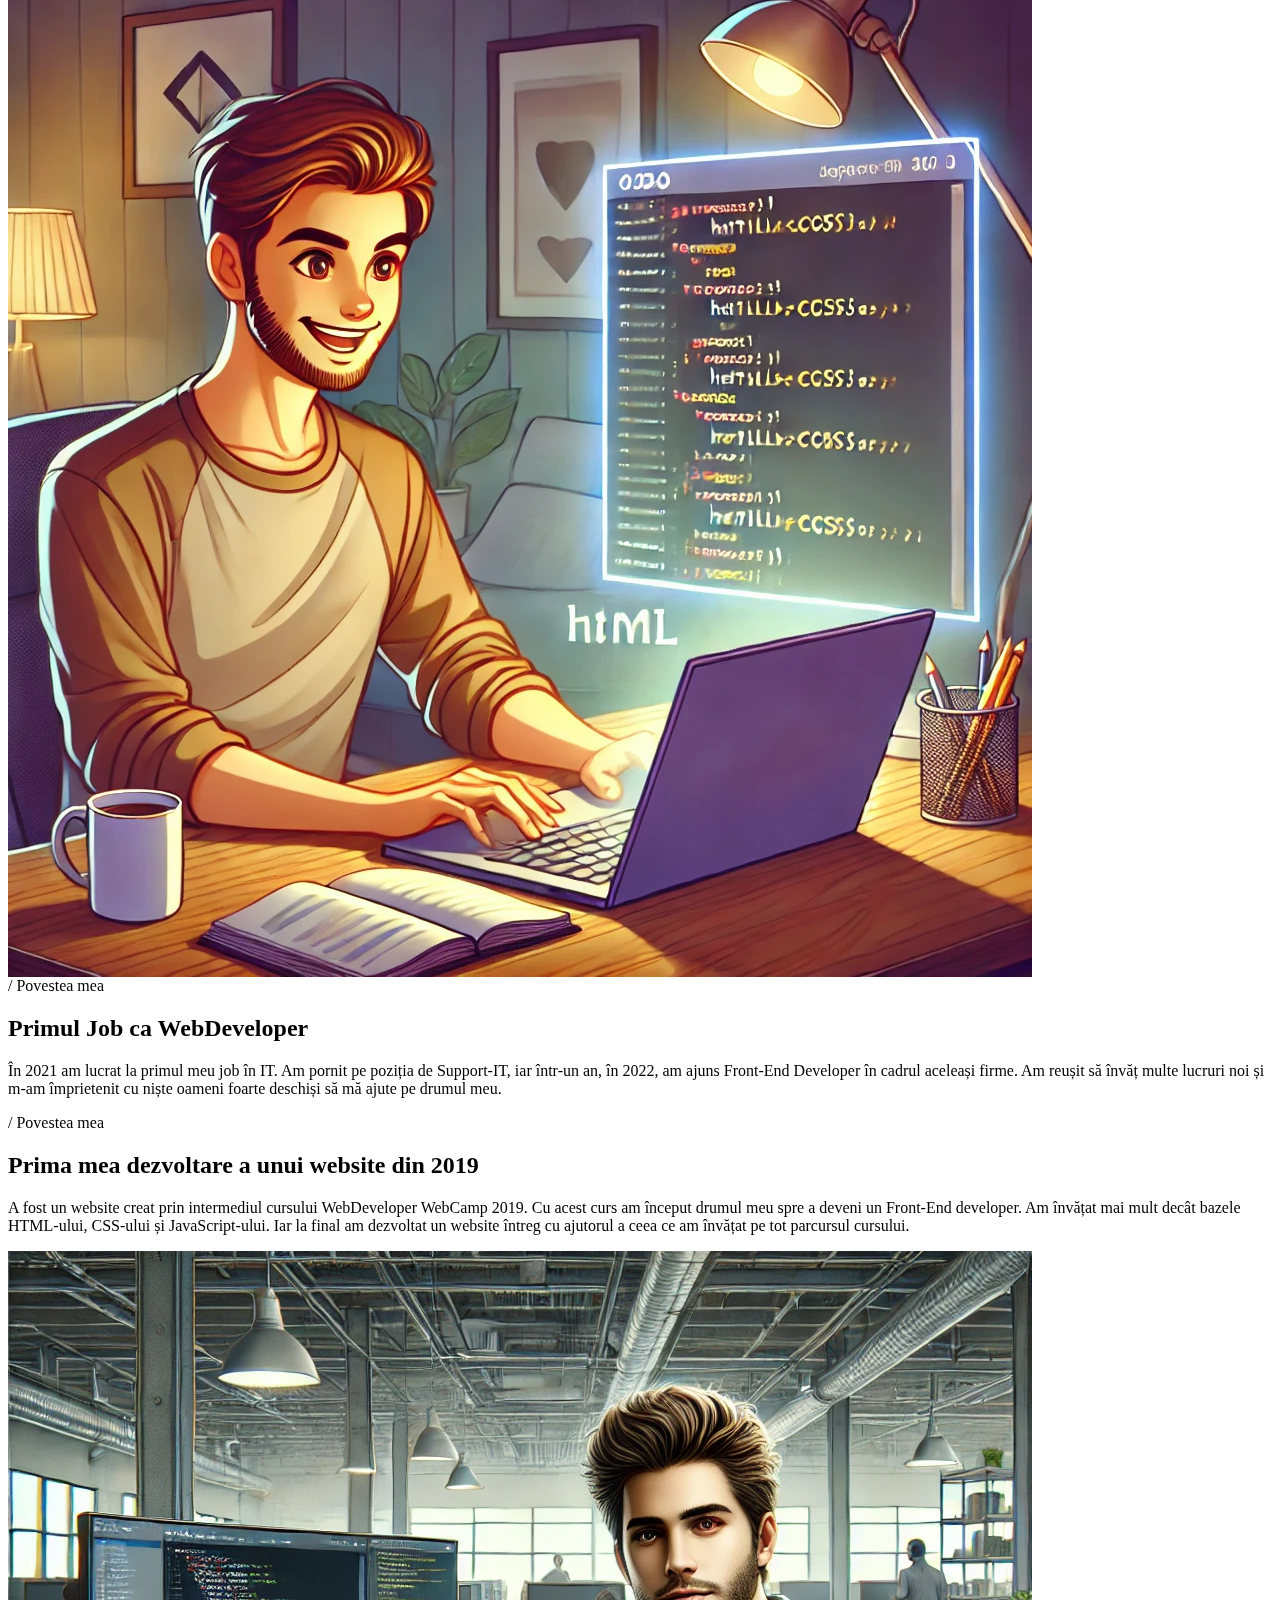
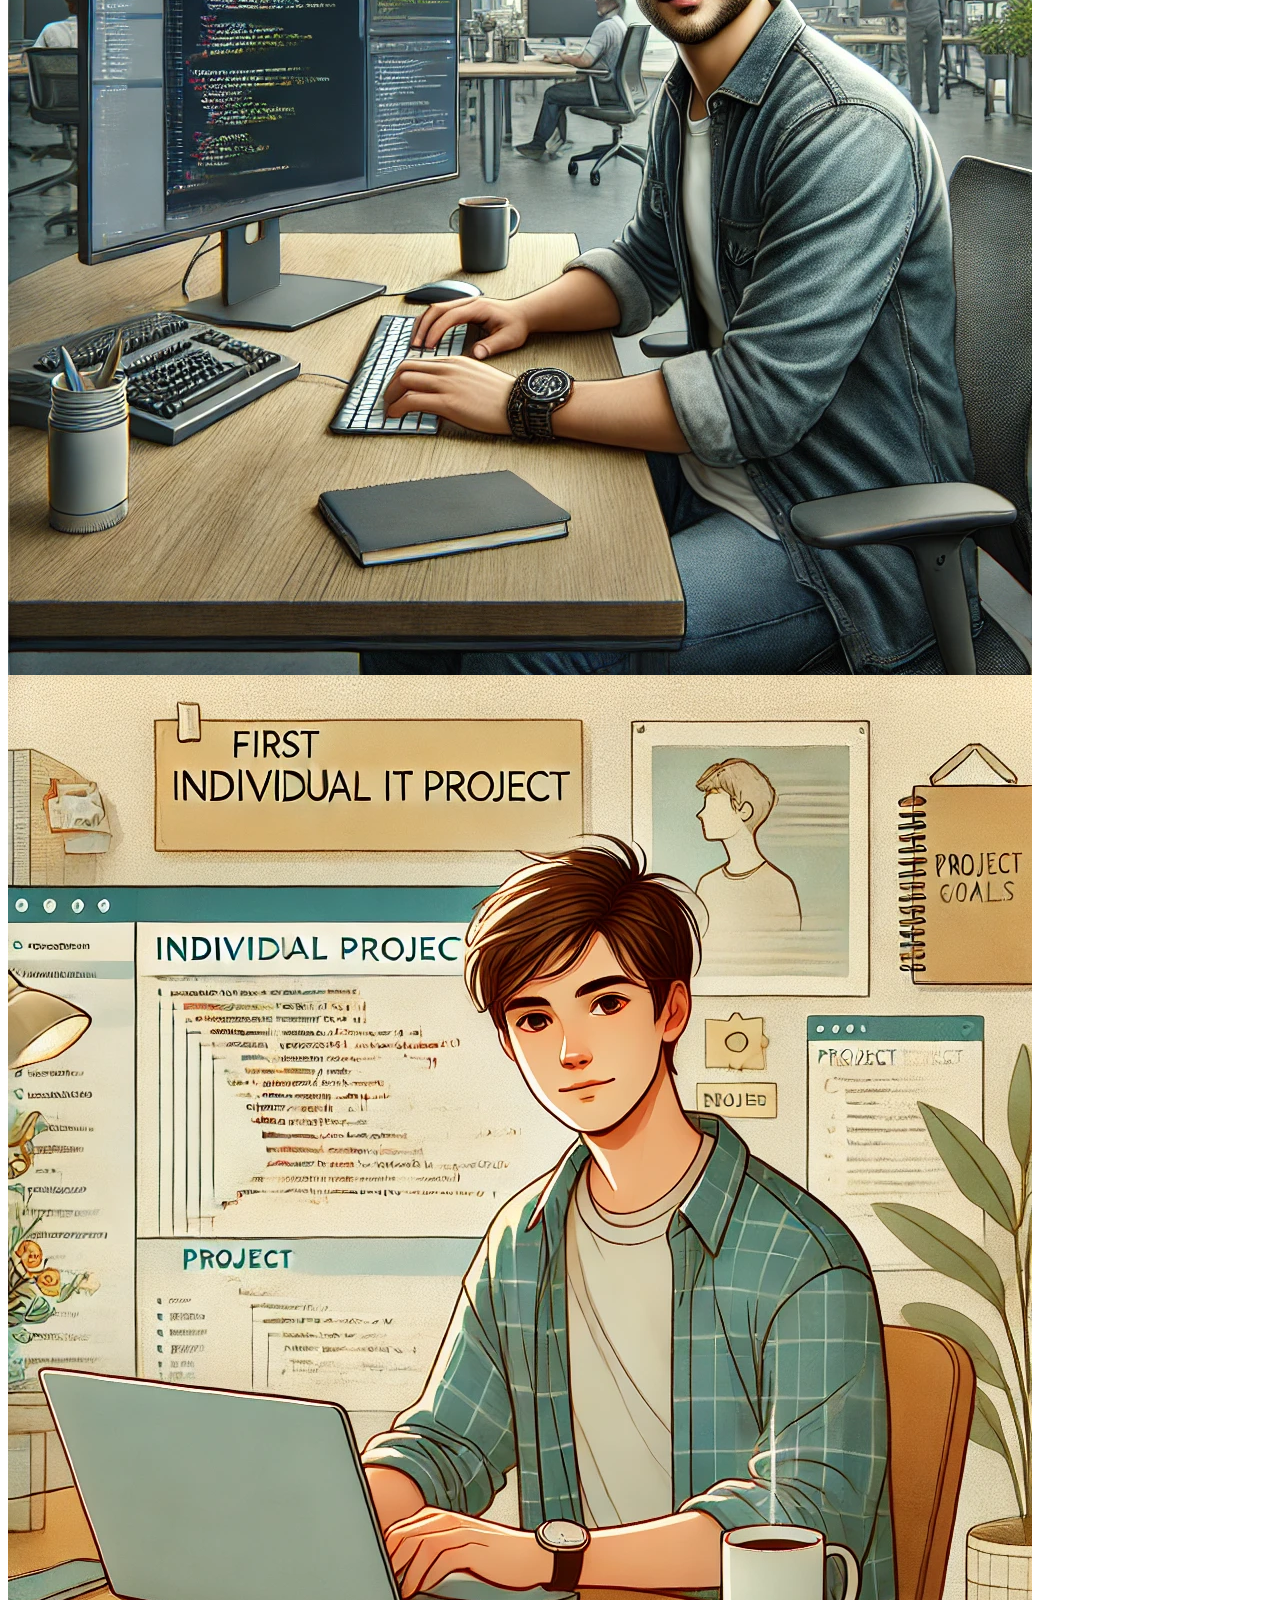
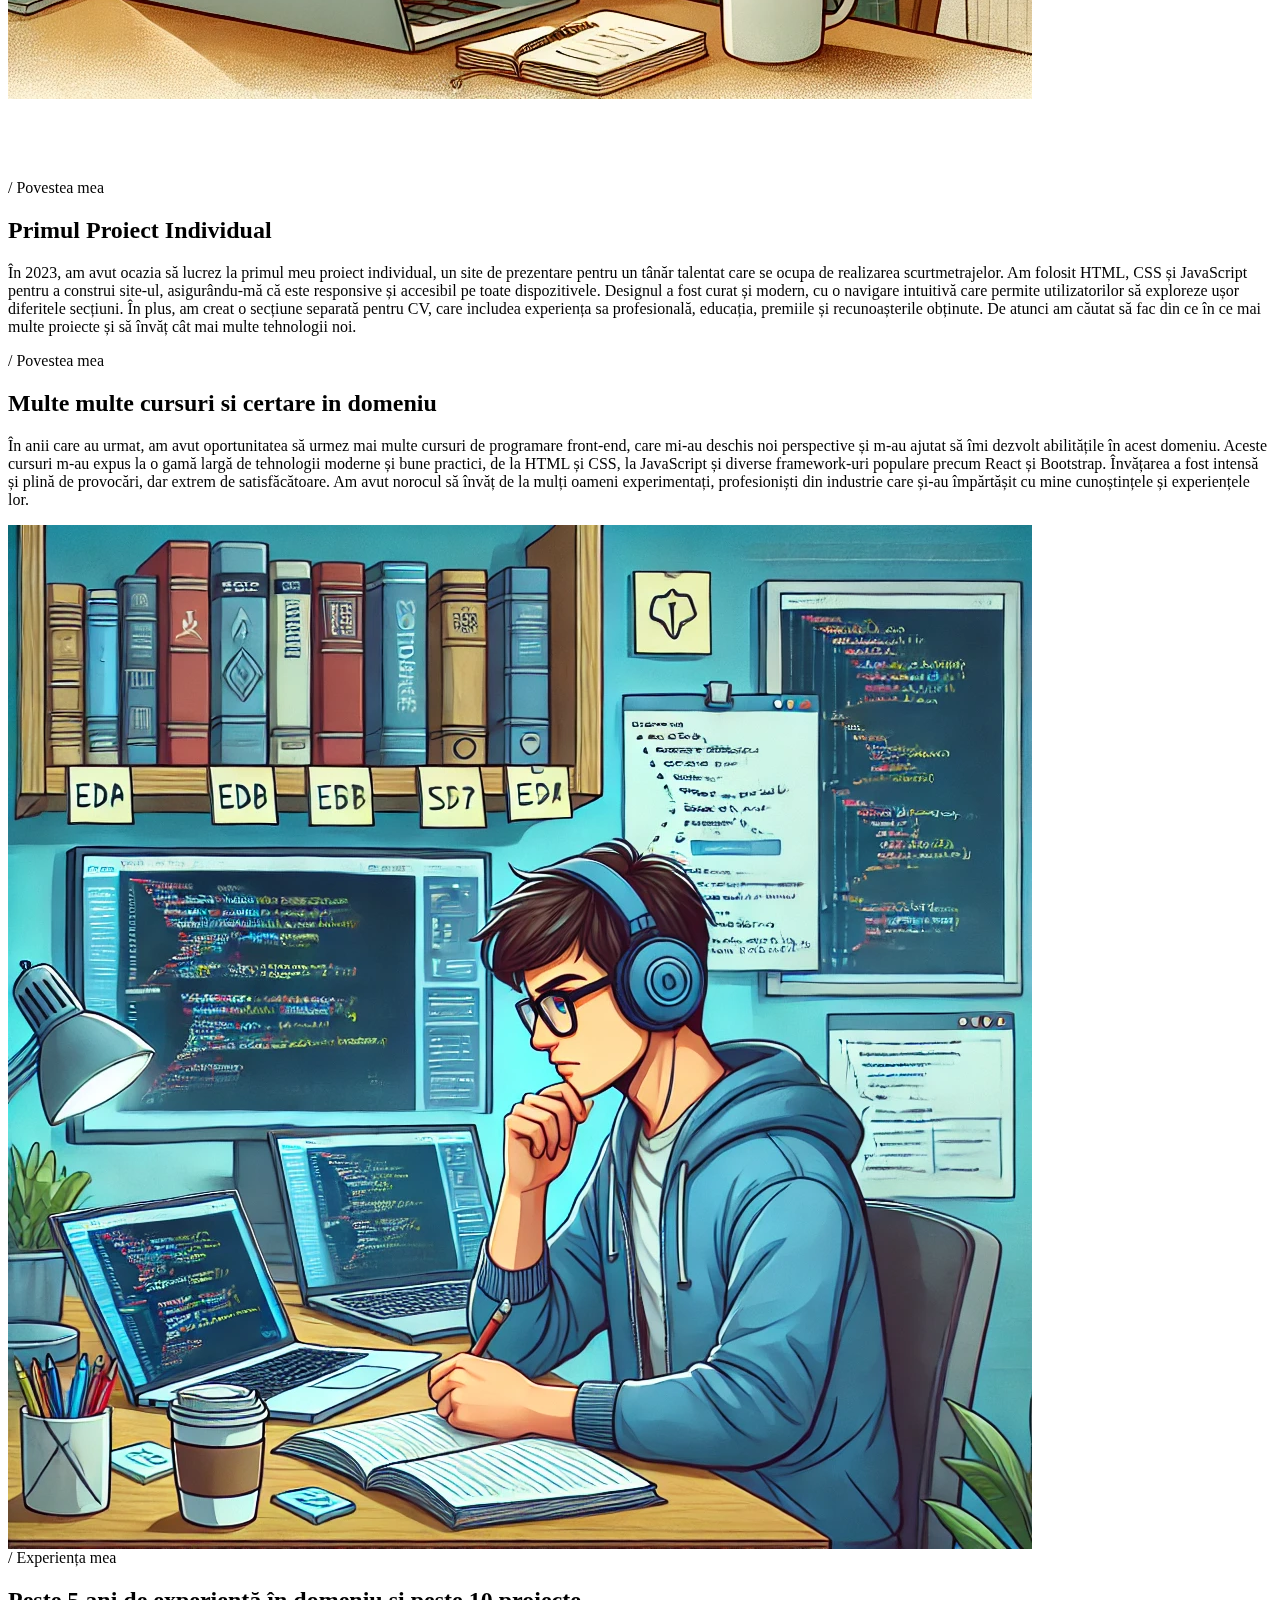
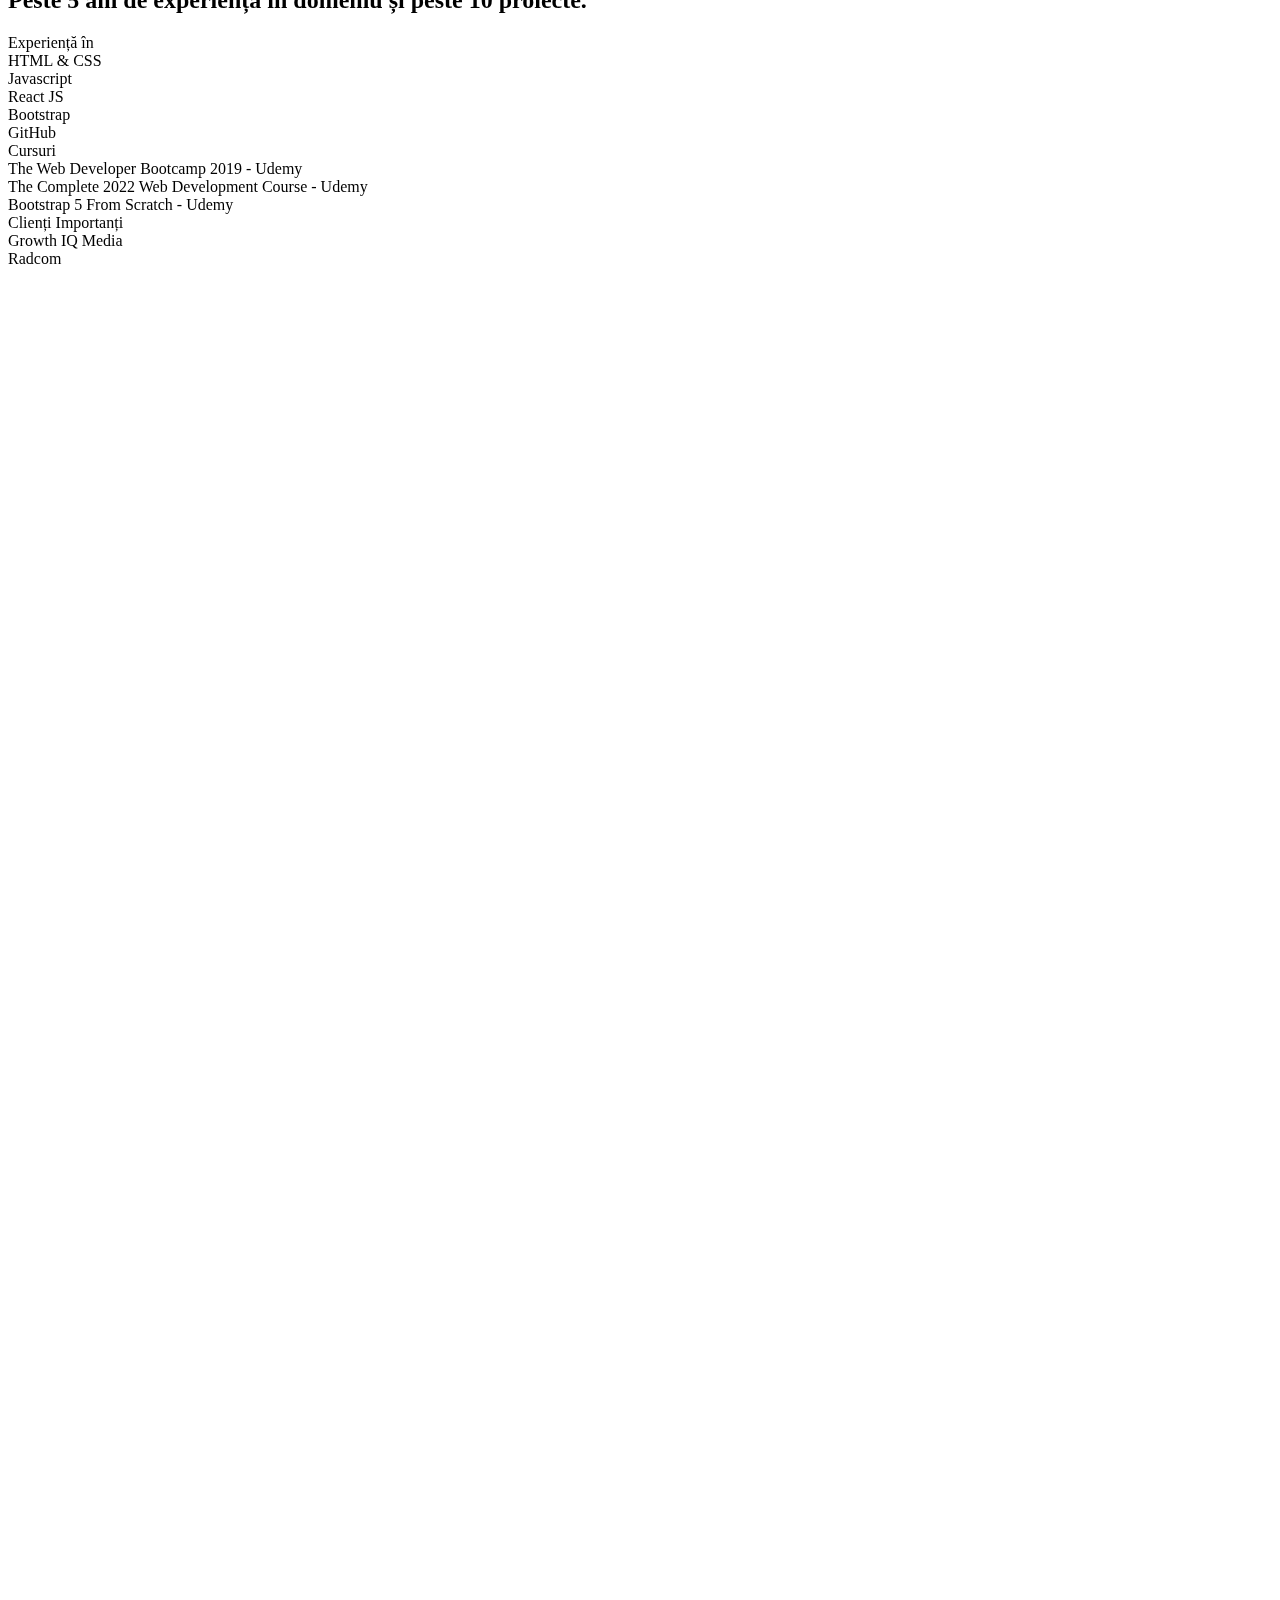
==== commit e12af8b0: "Add files via upload" ====
--- a/about.html
+++ b/about.html
@@ -223,23 +223,23 @@
                 <button class="menu-btnz">Acasă</button>
                 <button class="menu-btnz">Despre mine</button>
             </div> -->
-              <ul role="list" class="header-nav-menu-list hidden-on-tablet">
+              <ul role="list" class="header-nav-menu-list">
                 <li
                   data-w-id="c5231f79-d17d-961c-a3fe-cabb2bfa14d4"
                   class="header-nav-list-item"
                 >
-                  <a
+                  <!-- <a
                     href="index.html"
                     aria-current="page"
                     class="header-nav-link w-nav-link w--current"
                     >CV</a
-                  >
+                  > -->
                 </li>
                 <li
                   data-w-id="c5231f79-d17d-961c-a3fe-cabb2bfa14d7"
                   class="header-nav-list-item"
                 >
-                  <!-- <a href="about.html" class="header-nav-link w-nav-link">Despre mine</a> -->
+                  <a href="index.html" class="header-nav-link w-nav-link">CV</a>
                 </li>
               </ul>
             </div>
@@ -989,13 +989,13 @@
                 <div class="w-layout-grid social-media-grid-top">
                   <a
                     data-w-id="a9716d81-7fc3-0b29-1a2b-32de728b9519"
-                    href="https://www.linkedin.com/"
+                    href="https://www.linkedin.com/in/mihai-macarie-811486284/"
                     target="_blank"
                     class="social-icon w-inline-block"
                     ><div class="social-icon-font"></div></a
                   ><a
                     data-w-id="a9716d81-7fc3-0b29-1a2b-32de728b951f"
-                    href="https://github.com/"
+                    href="https://github.com/Macarieeee"
                     target="_blank"
                     class="social-icon w-inline-block"
                     ><div class="social-icon-font"></div></a
--- a/about.css
+++ b/about.css
@@ -65,6 +65,27 @@
   display: none;
 }
 
+.header-nav-link{
+  margin: 0!important;
+}
+
+.header-nav-menu-list{
+  display: flex!important;
+  justify-content: center;
+  align-items: center;
+}
+
+@media (max-width: 768px) {
+  .header-logo{
+    height: 40px;
+    width: 70px;
+  }
+
+  .header-nav-link{
+    font-size: 17px;
+  }
+}
+
 @media (max-width: 991px) {
   .menu-iconz {
         display: block;
@@ -82,7 +103,11 @@
         padding: 10px;
         z-index: 100000;
     }
-
+      .grid-2-columns.footer-contact-links {
+          grid-column-gap: 28px;
+          grid-row-gap: 32px;
+          grid-template-columns: auto;
+      }
     .menu-btnz {
         color: black;
     }
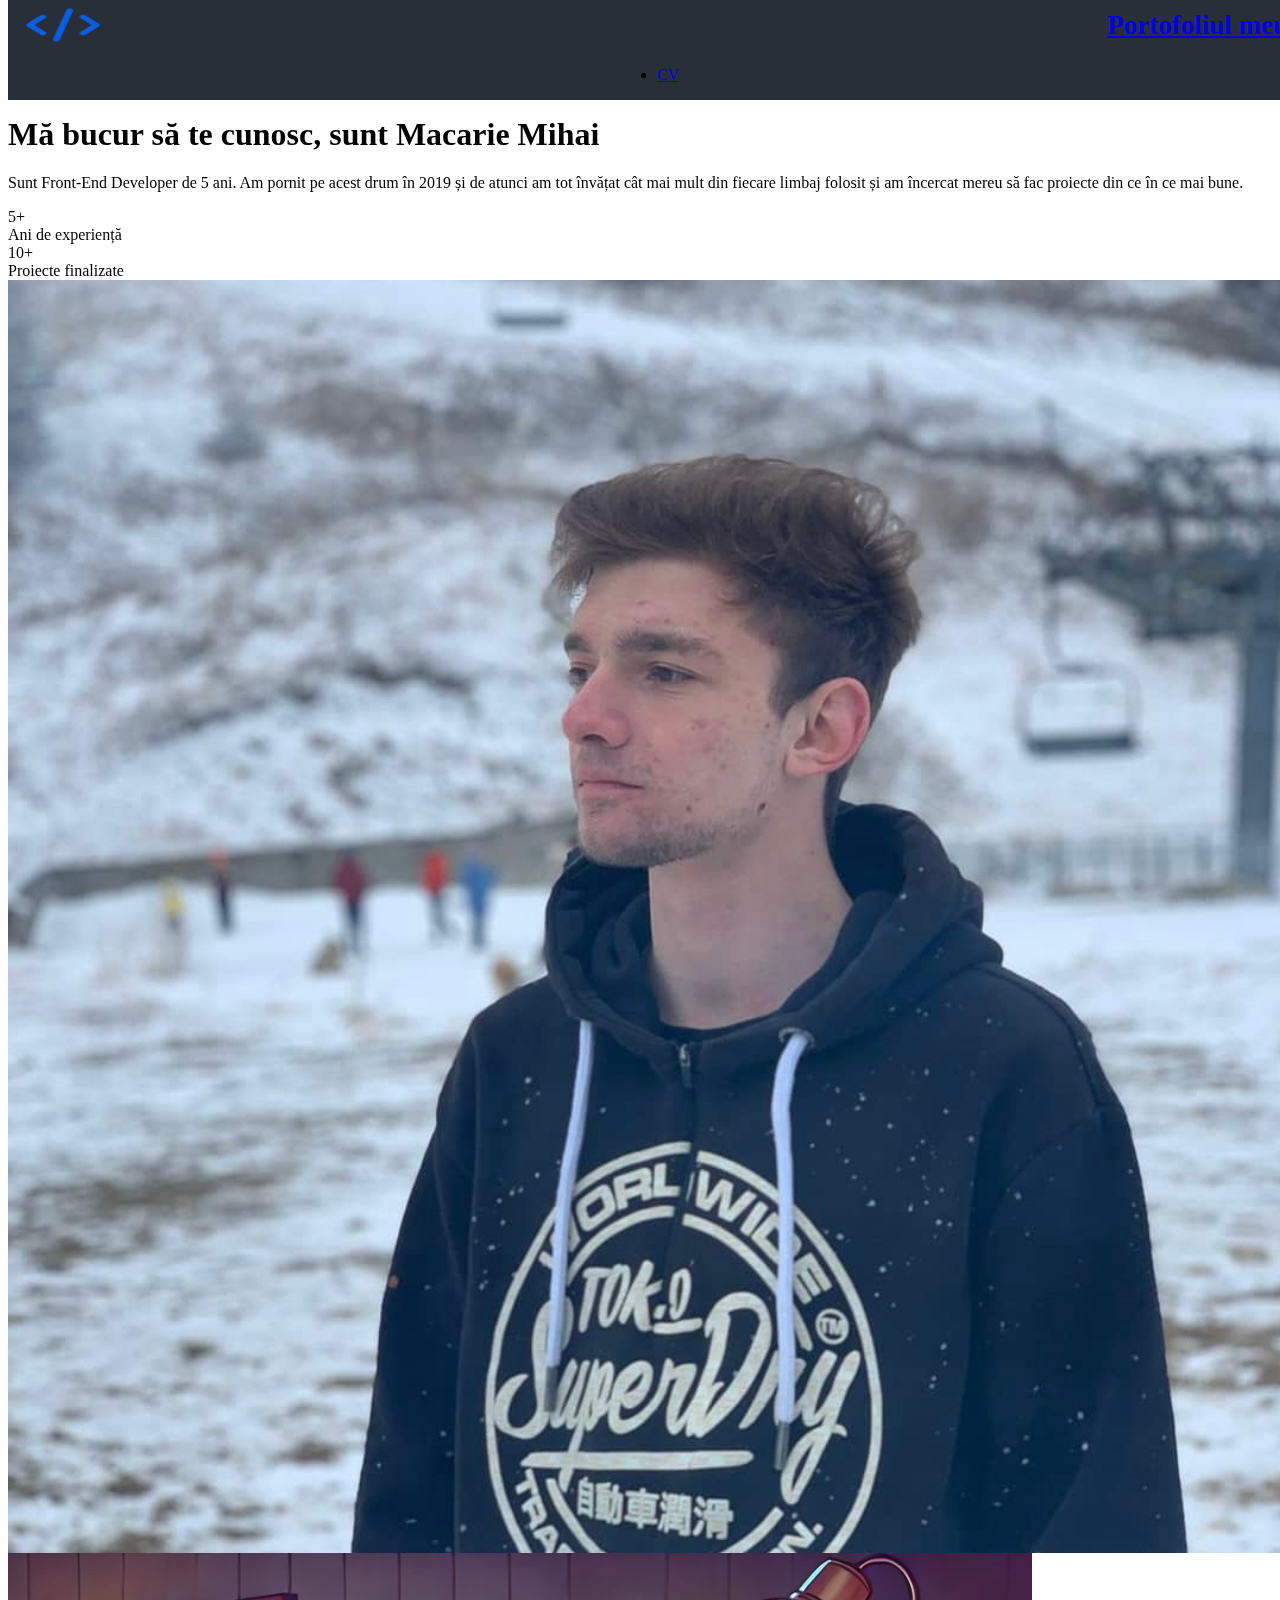
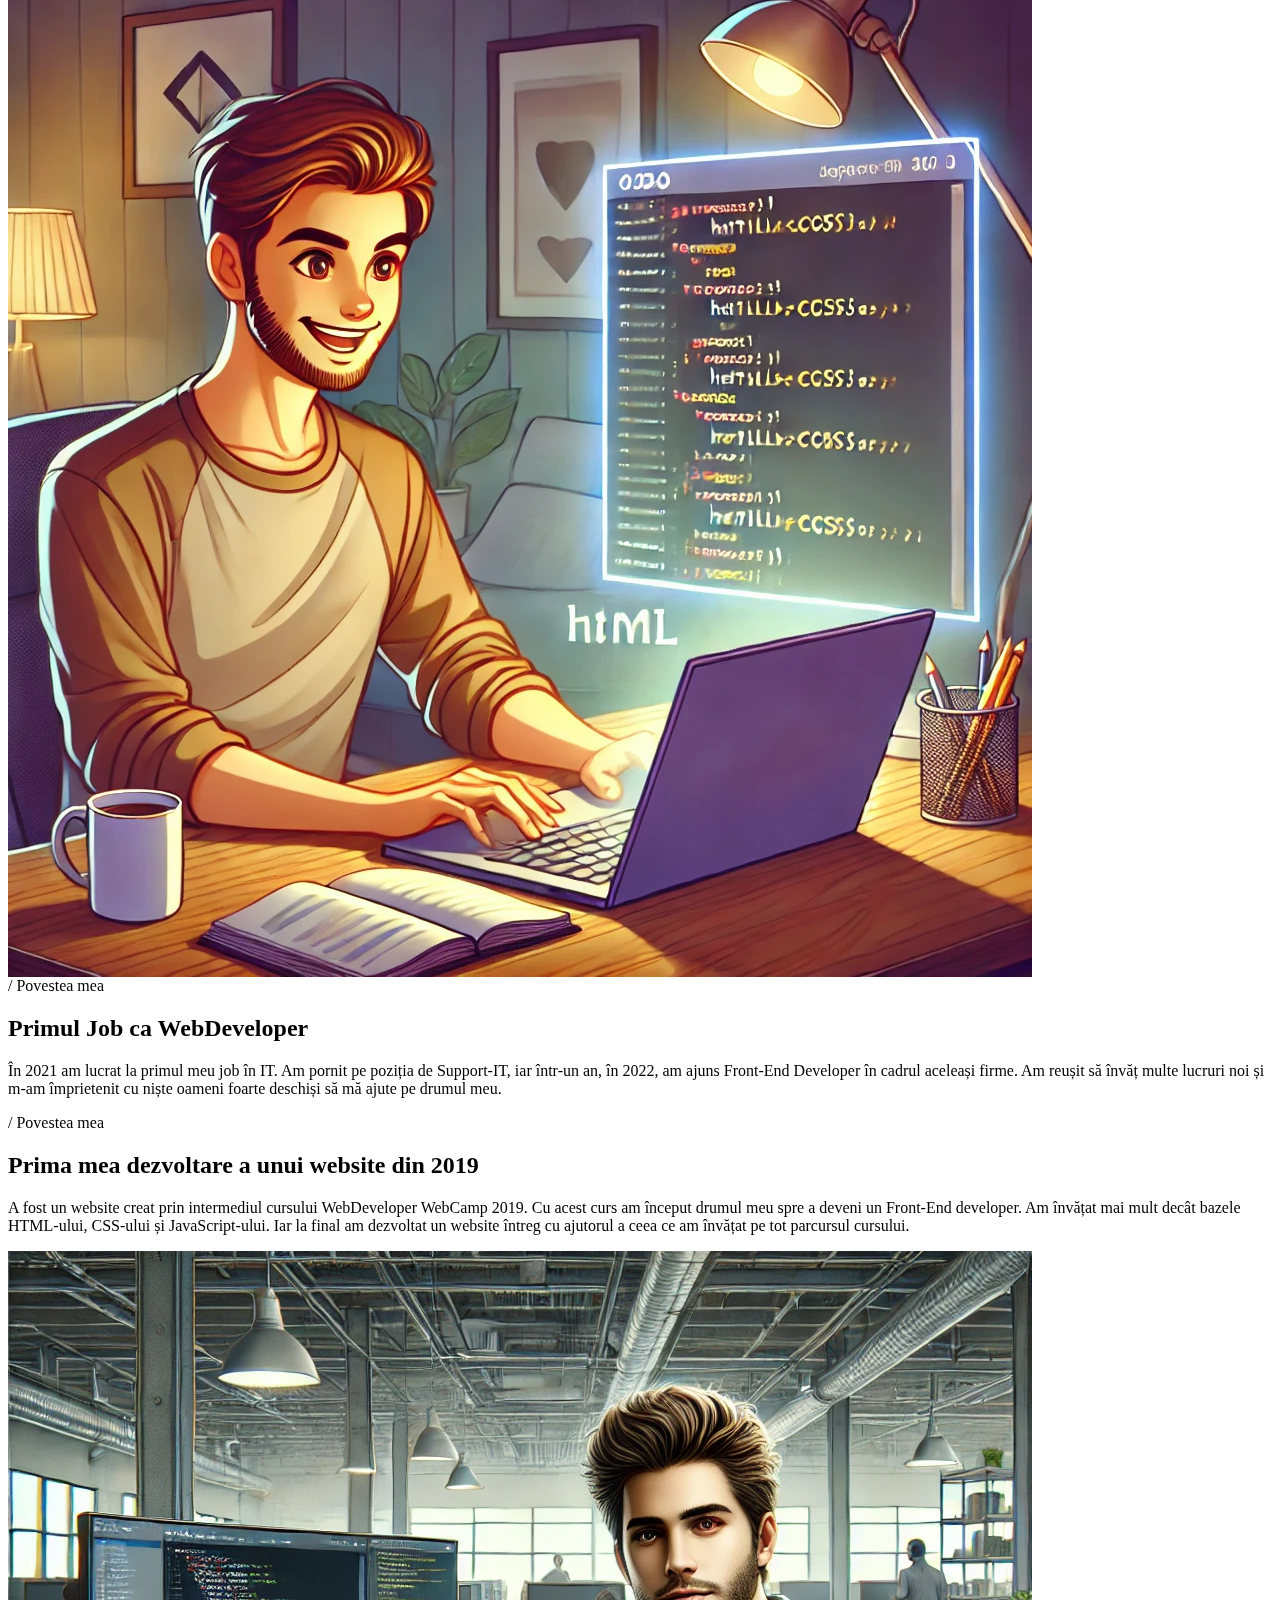
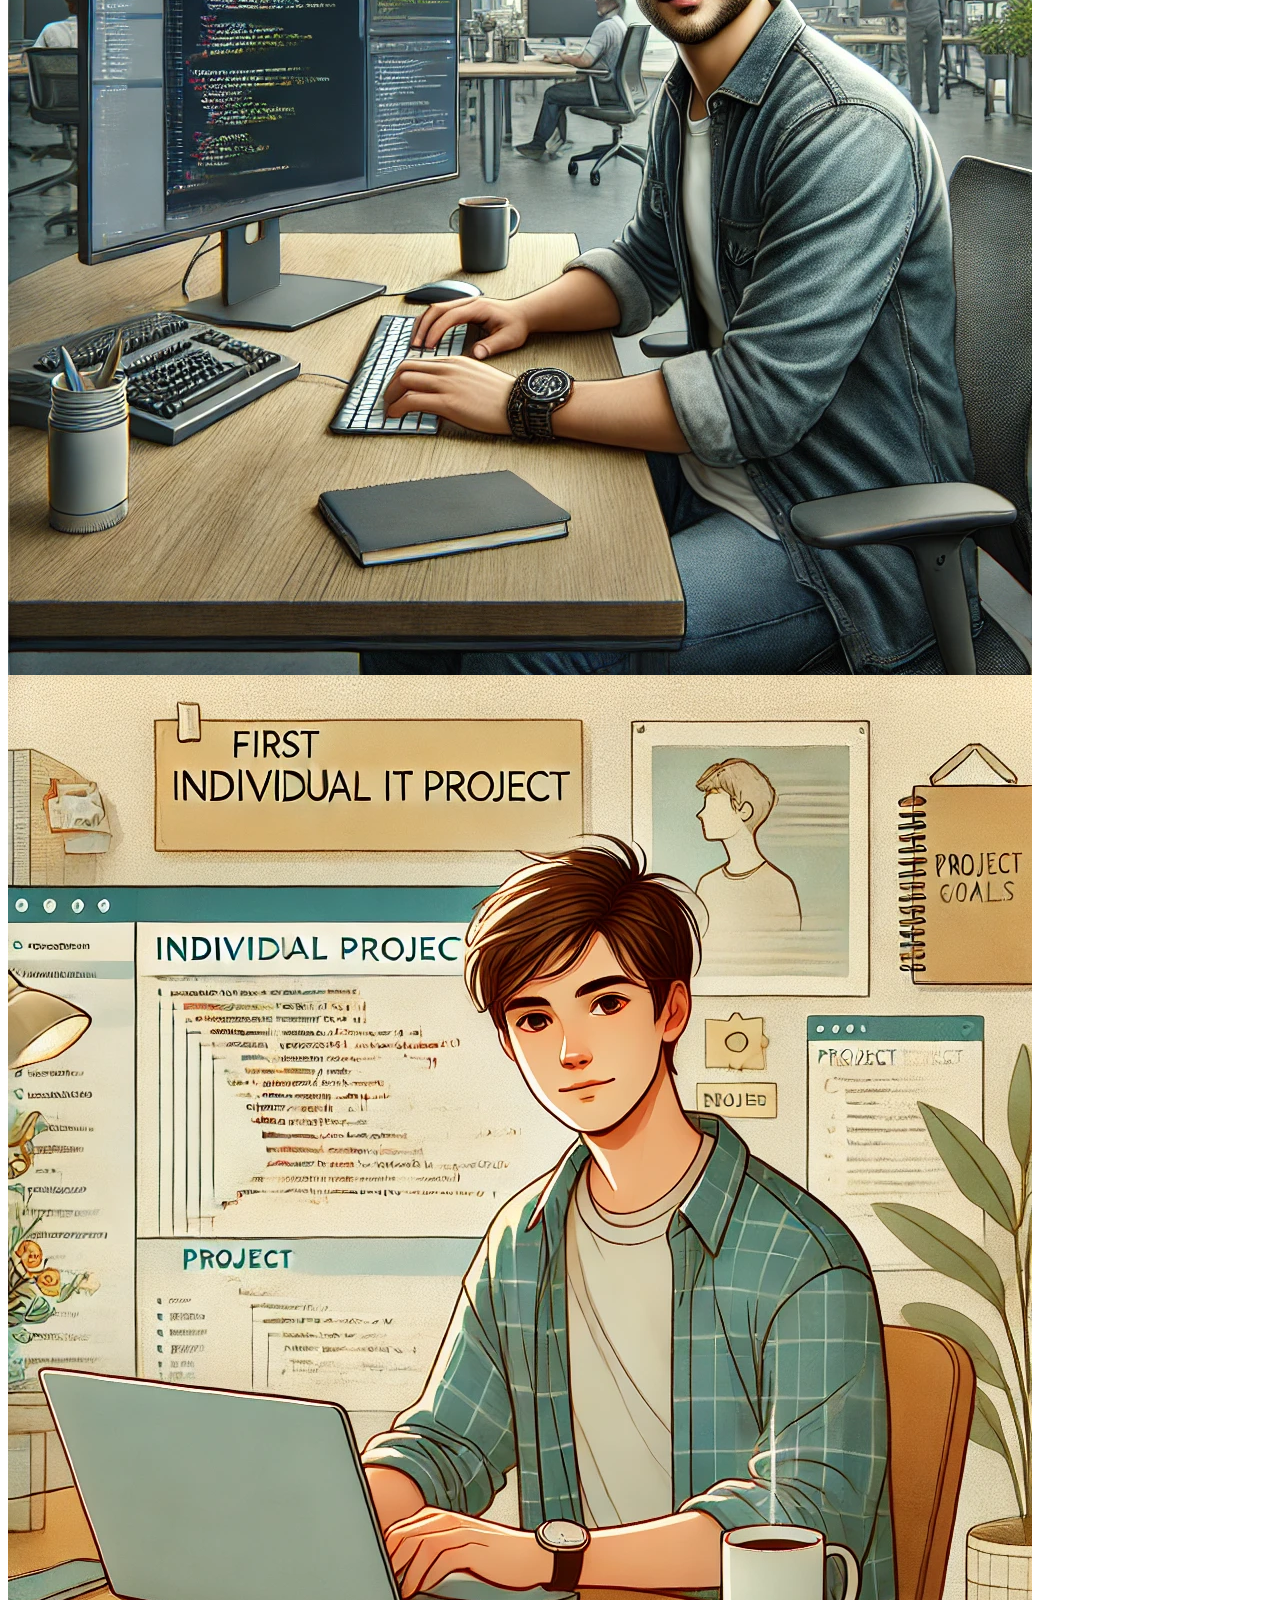
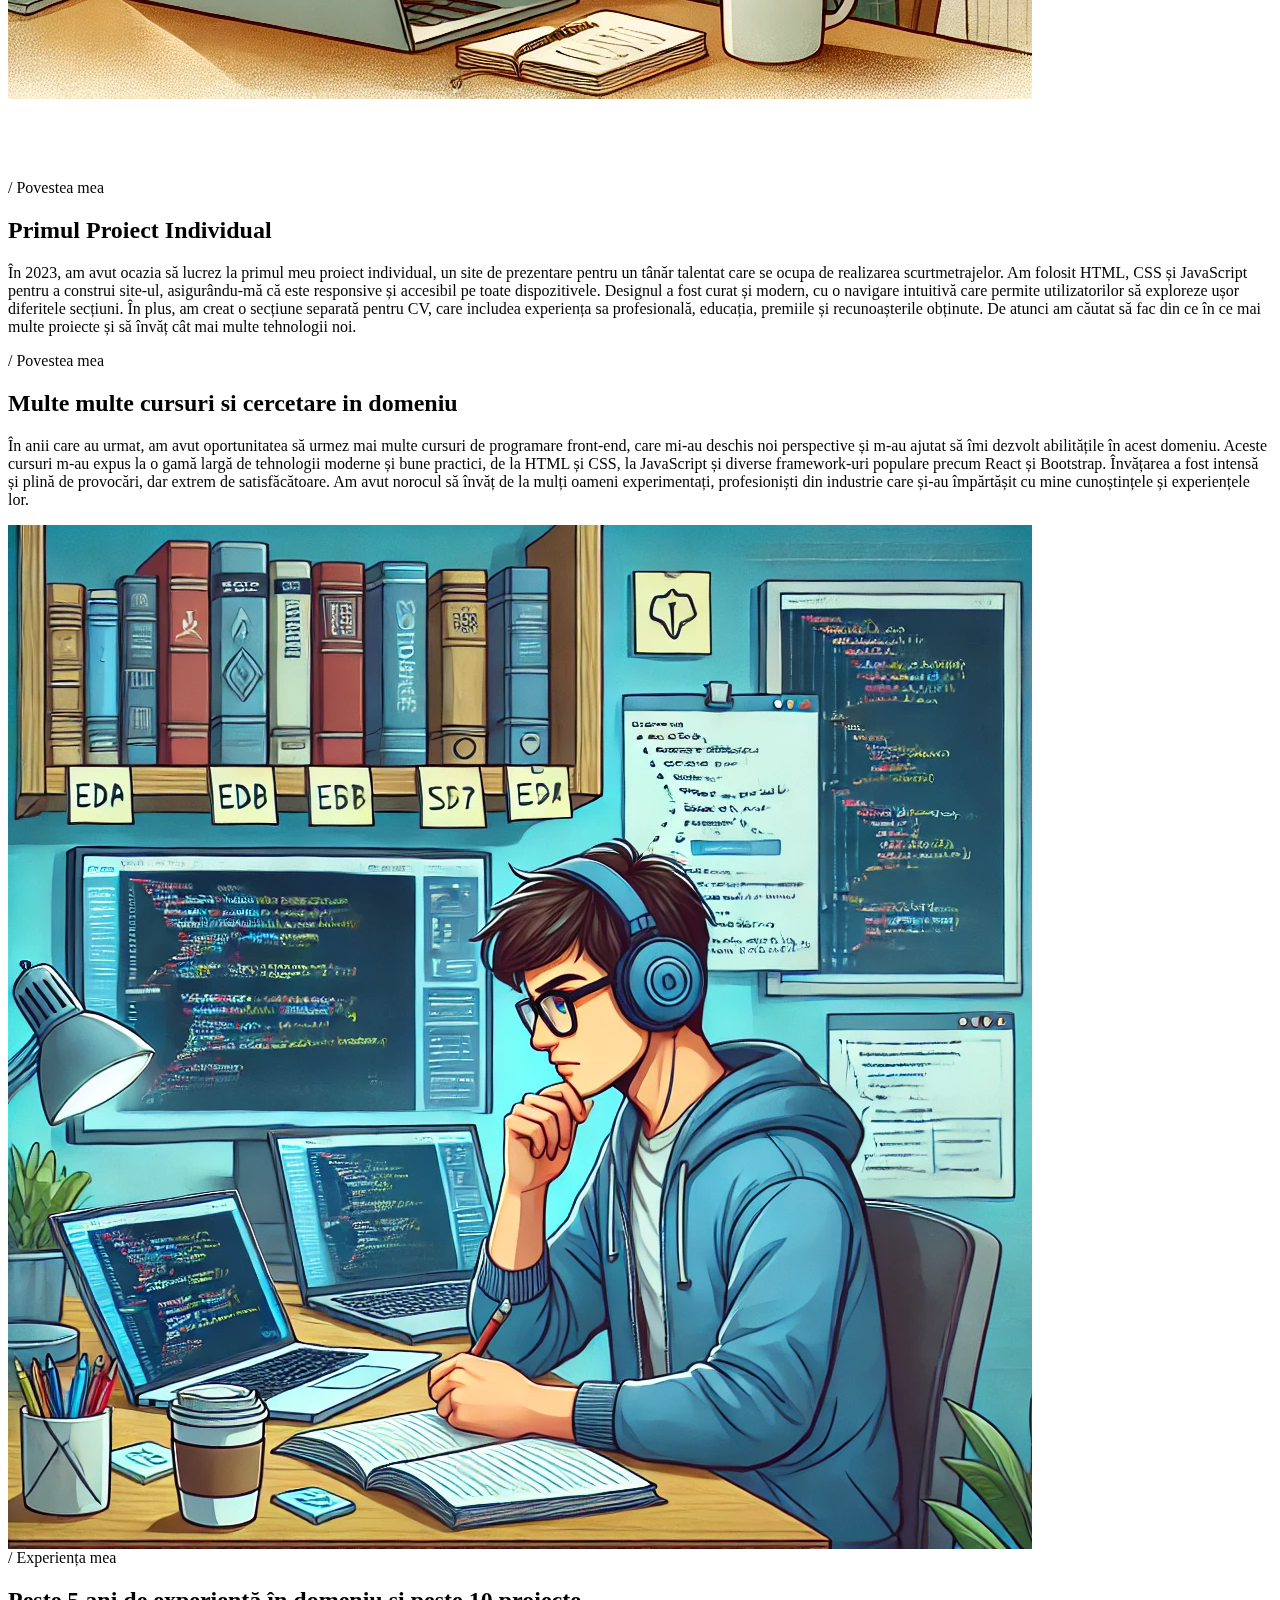
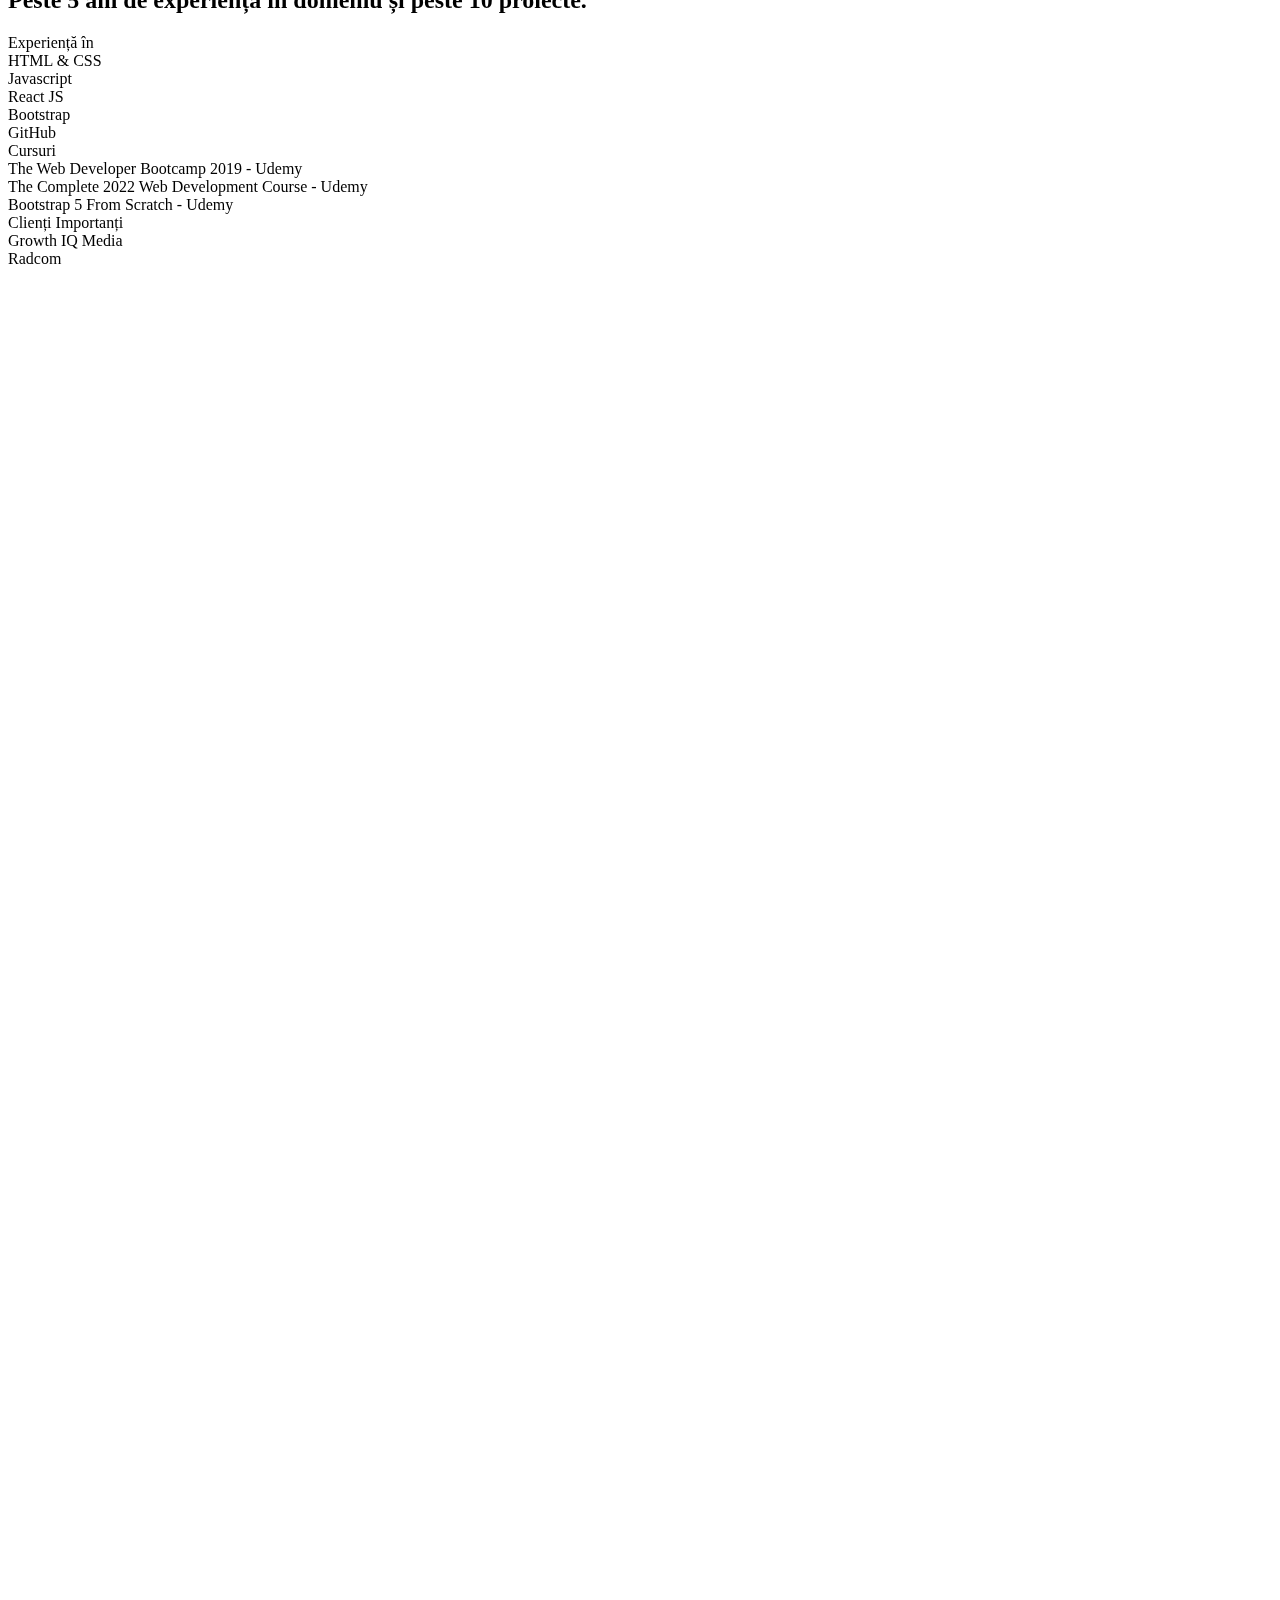
==== commit 57f29ede: "Add files via upload" ====
--- a/about.html
+++ b/about.html
@@ -564,7 +564,7 @@
                 <div class="subtitle">
                   <span class="color-accent-1">/</span> Povestea mea
                 </div>
-                <h2 class="display-3">Multe multe cursuri si certare in domeniu</h2>
+                <h2 class="display-3">Multe multe cursuri si cercetare in domeniu</h2>
                 <p class="mg-bottom-0">
                     
 
@@ -1032,7 +1032,7 @@
                     </div>
                     <a
                       data-w-id="a9716d81-7fc3-0b29-1a2b-32de728b952c"
-                      href="mailto:contact@john.com"
+                      href="mailto:mihaimacarie113@gmail.com"
                       class="link-wrapper white mg-top-16px w-inline-block"
                       ><div class="link-text heading-h4-size">
                         mihaimacarie113@gmail.com
@@ -1055,7 +1055,7 @@
                     </div>
                     <a
                       data-w-id="a9716d81-7fc3-0b29-1a2b-32de728b9537"
-                      href="tel:(414)977-048"
+                      href="tel:+40771284433"
                       class="link-wrapper white mg-top-16px w-inline-block"
                       ><div class="link-text heading-h4-size">
                         +40 771 284 433
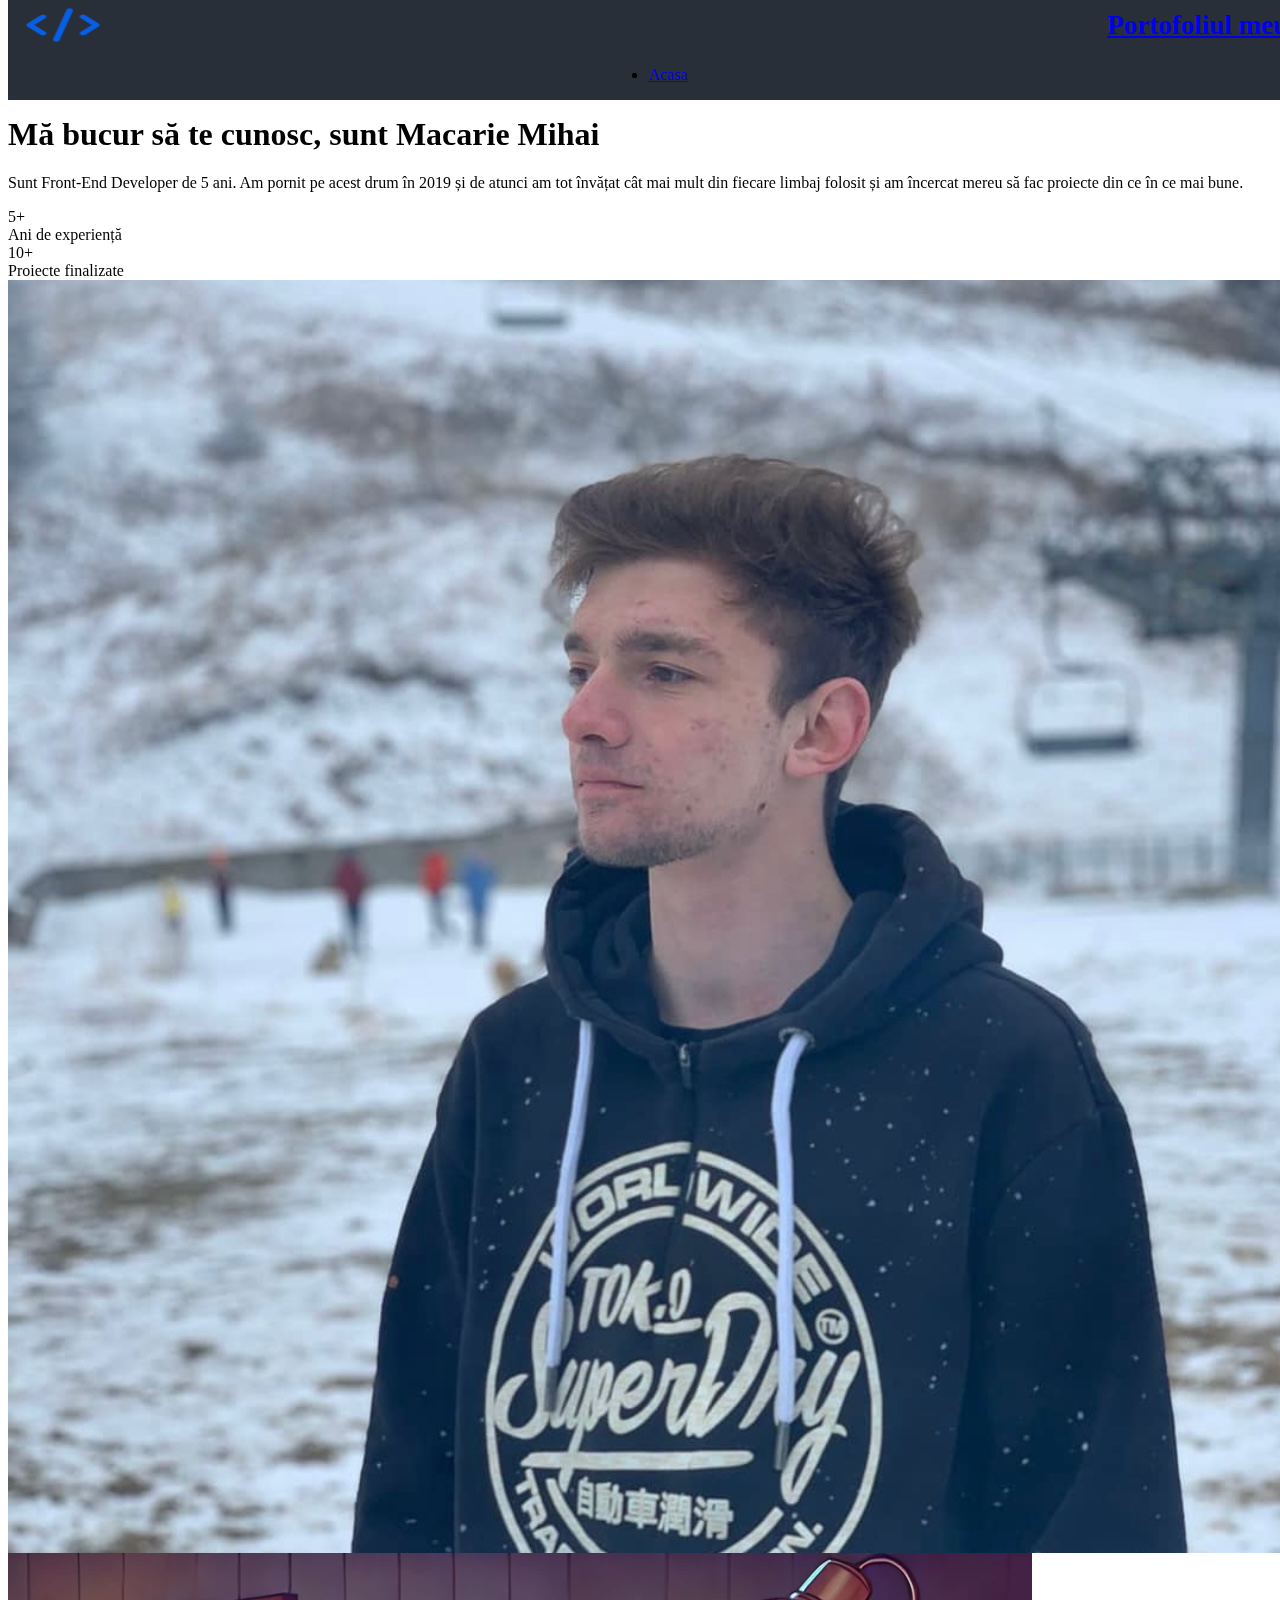
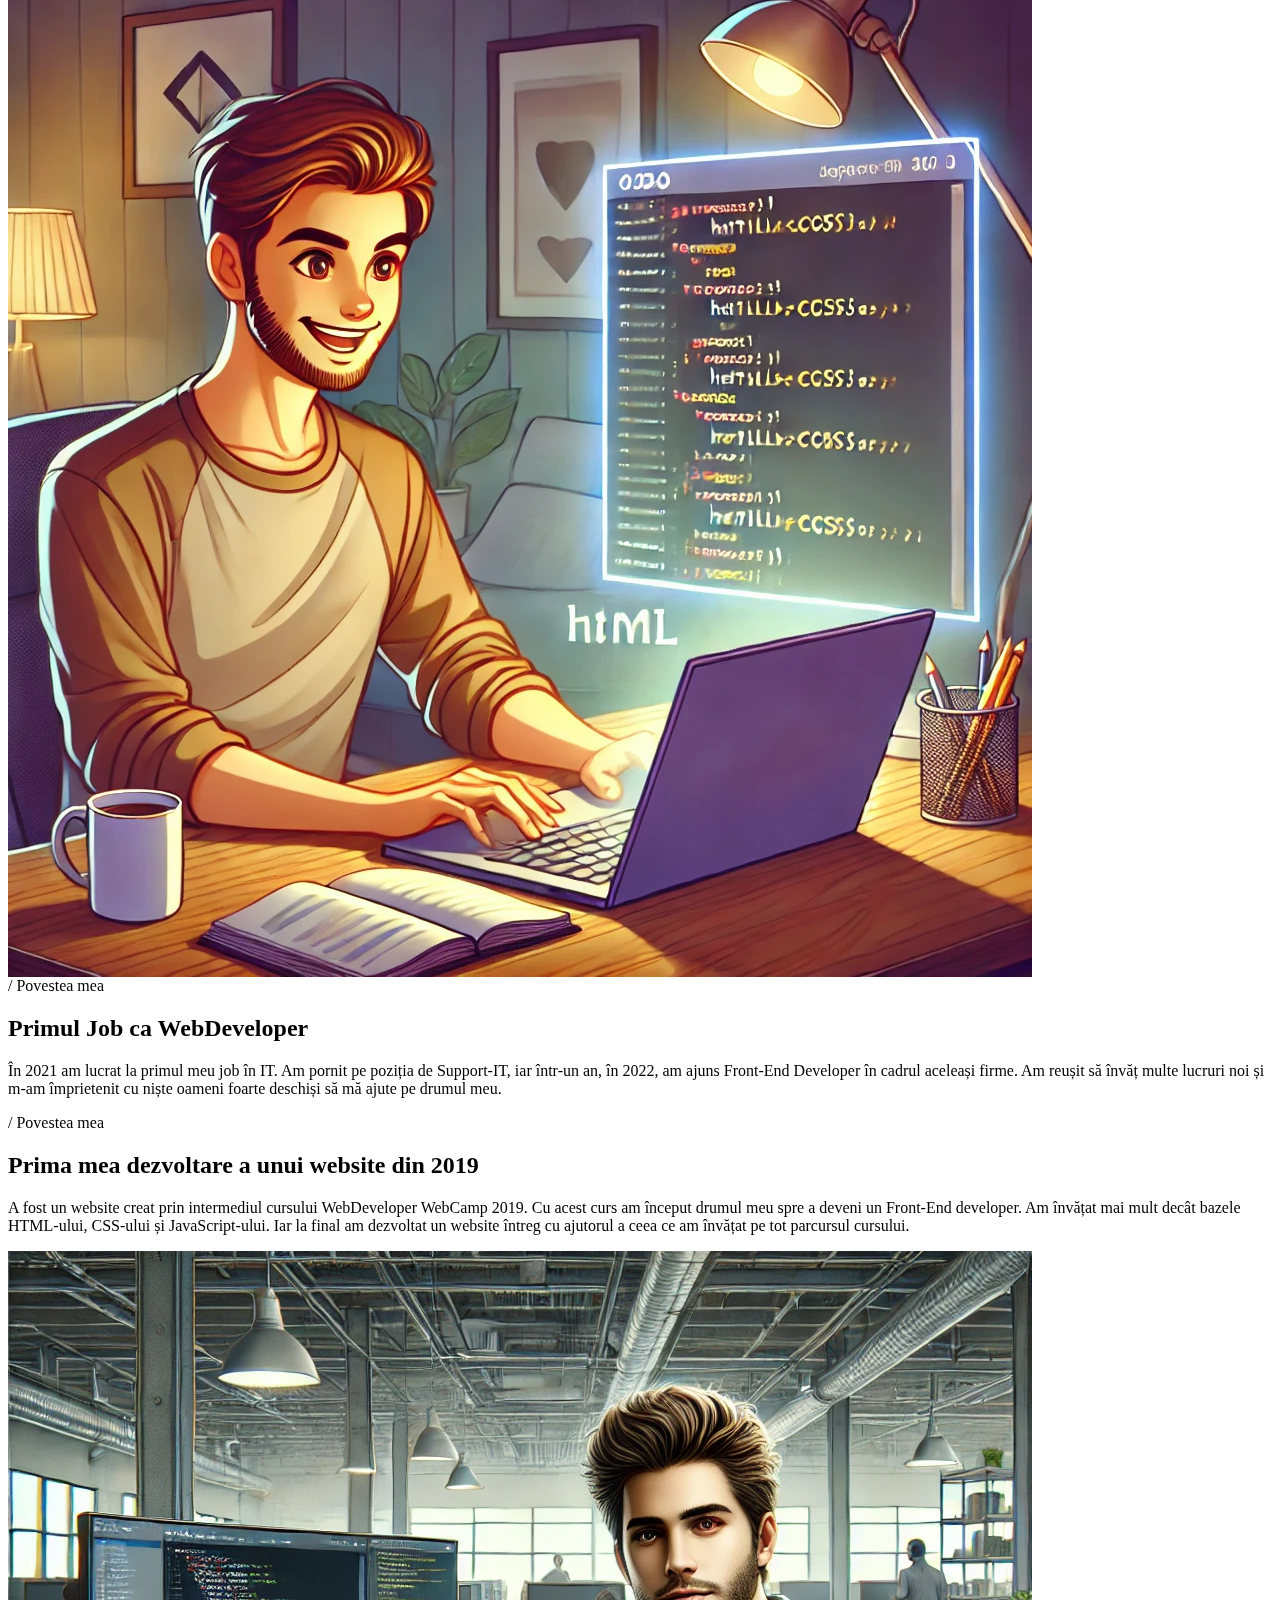
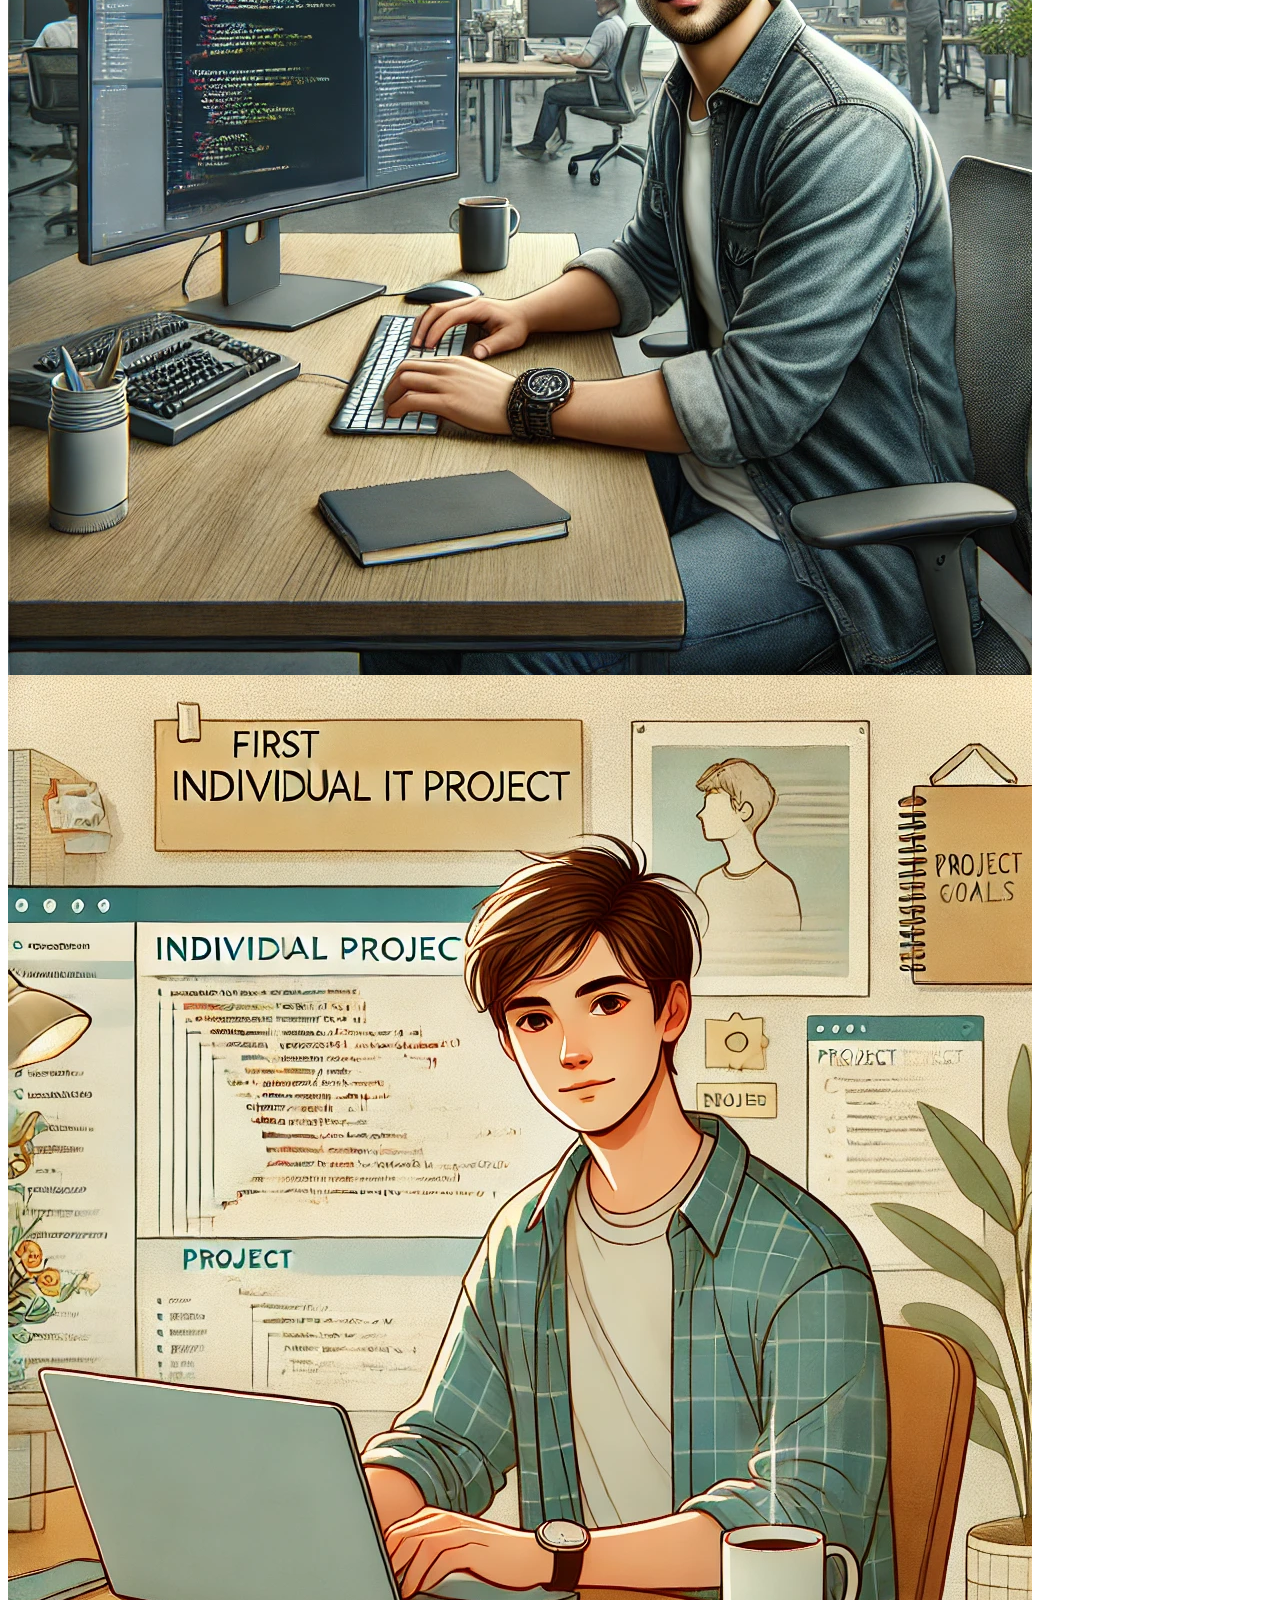
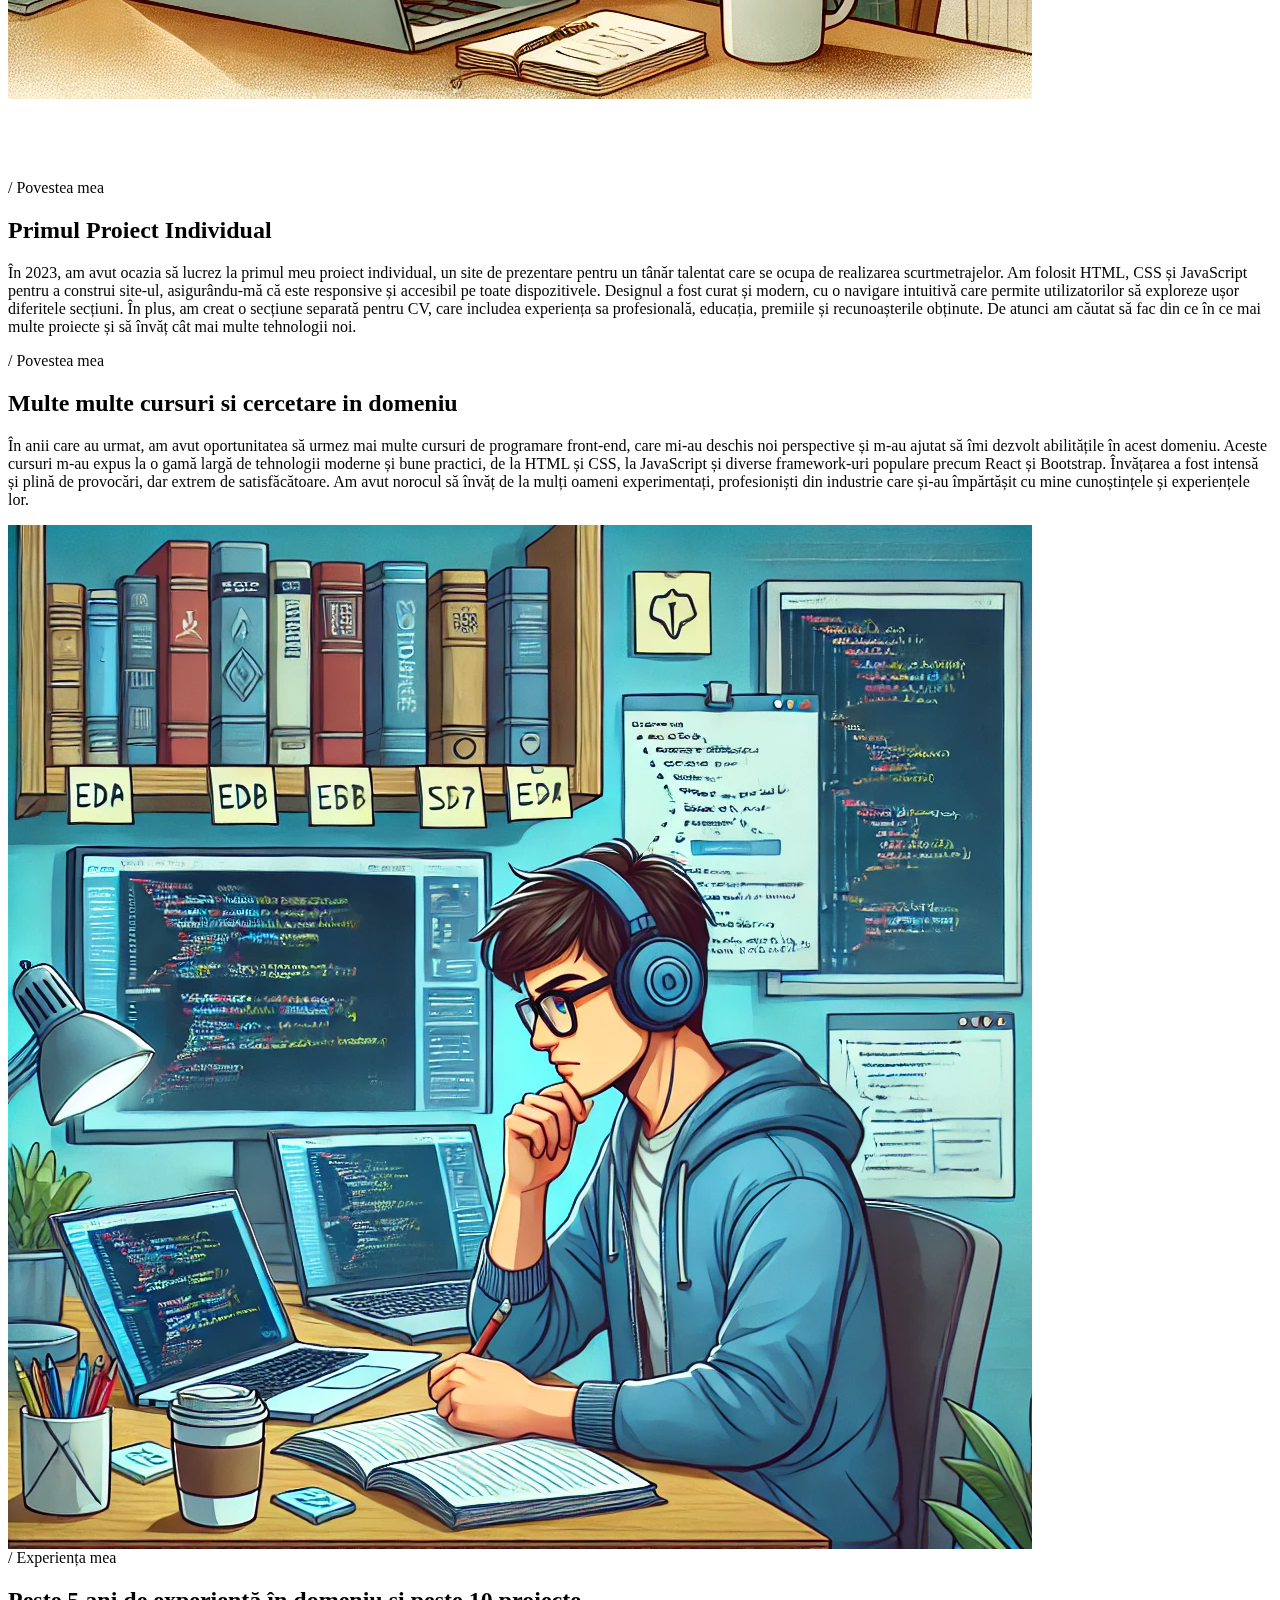
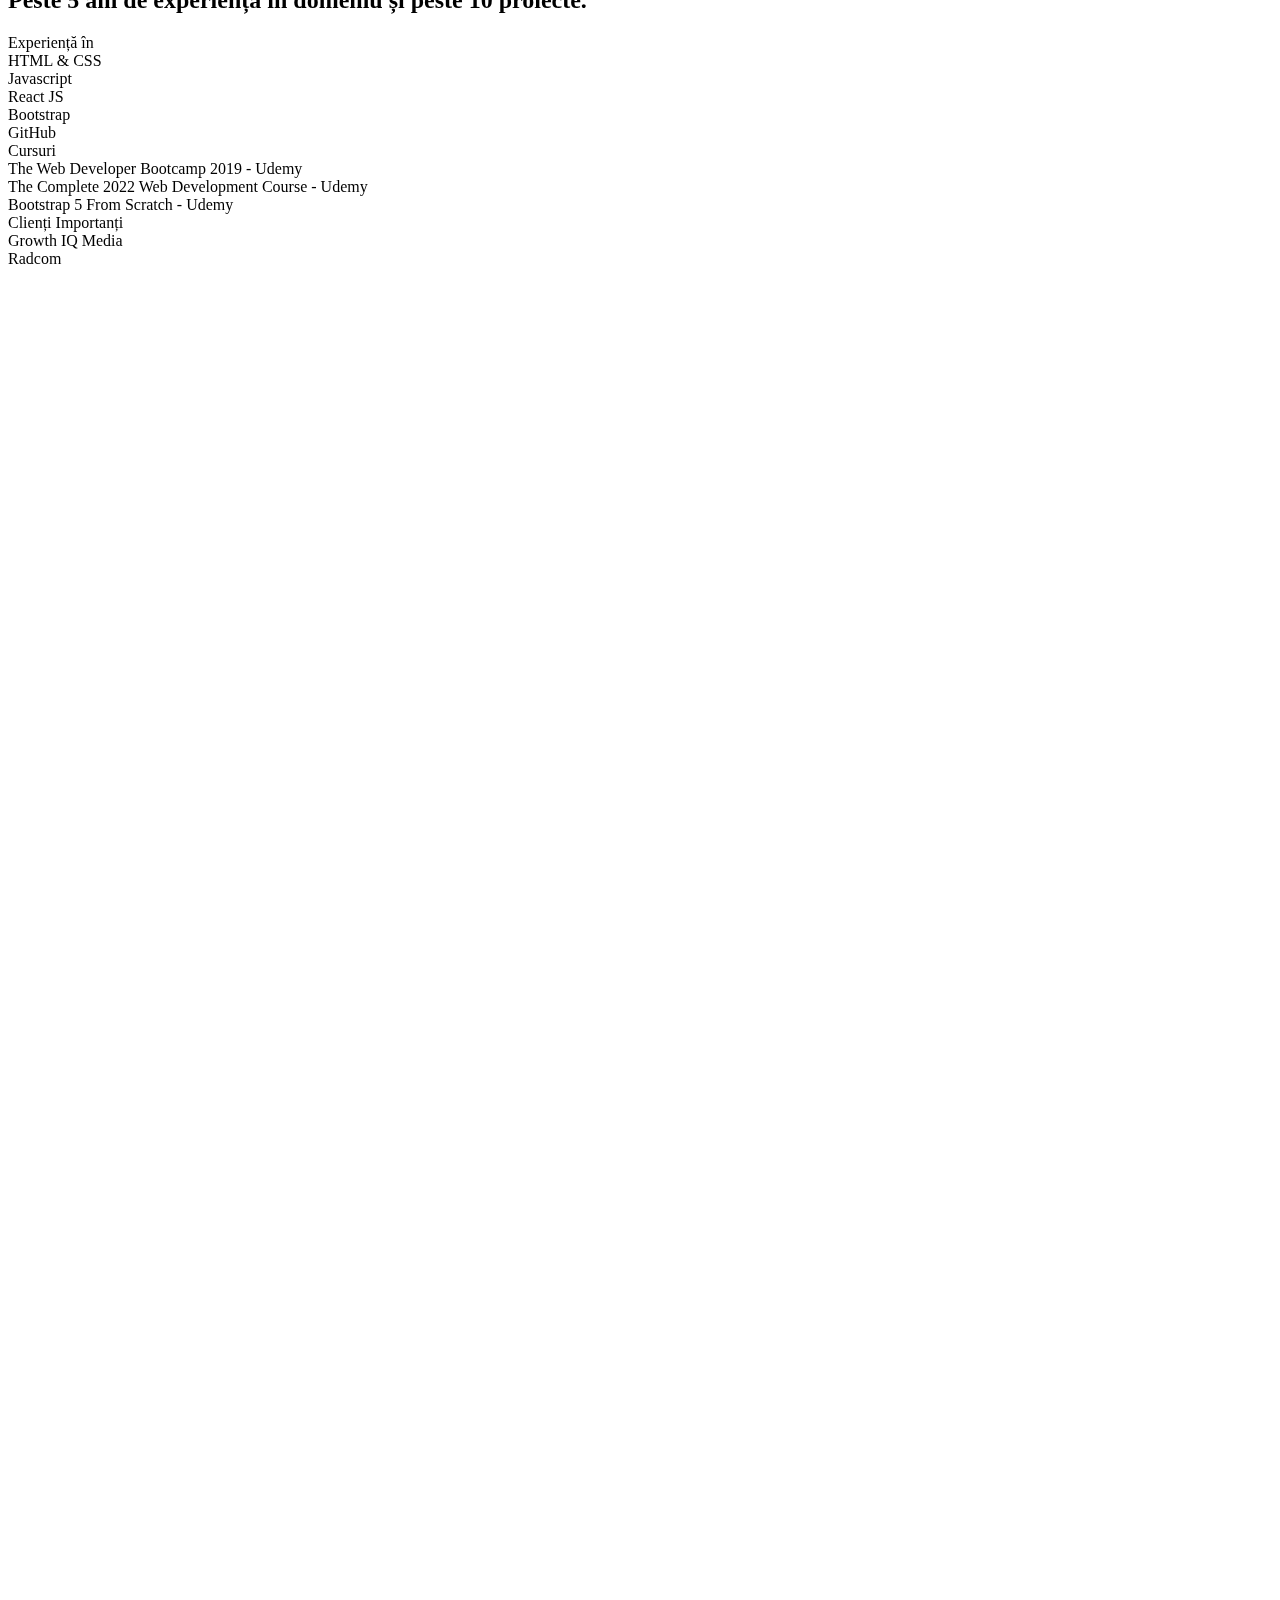
==== commit cca93ba7: "Update navbar about.html" ====
--- a/about.html
+++ b/about.html
@@ -239,7 +239,7 @@
                   data-w-id="c5231f79-d17d-961c-a3fe-cabb2bfa14d7"
                   class="header-nav-list-item"
                 >
-                  <a href="index.html" class="header-nav-link w-nav-link">CV</a>
+                  <a href="index.html" class="header-nav-link w-nav-link">Acasa</a>
                 </li>
               </ul>
             </div>
